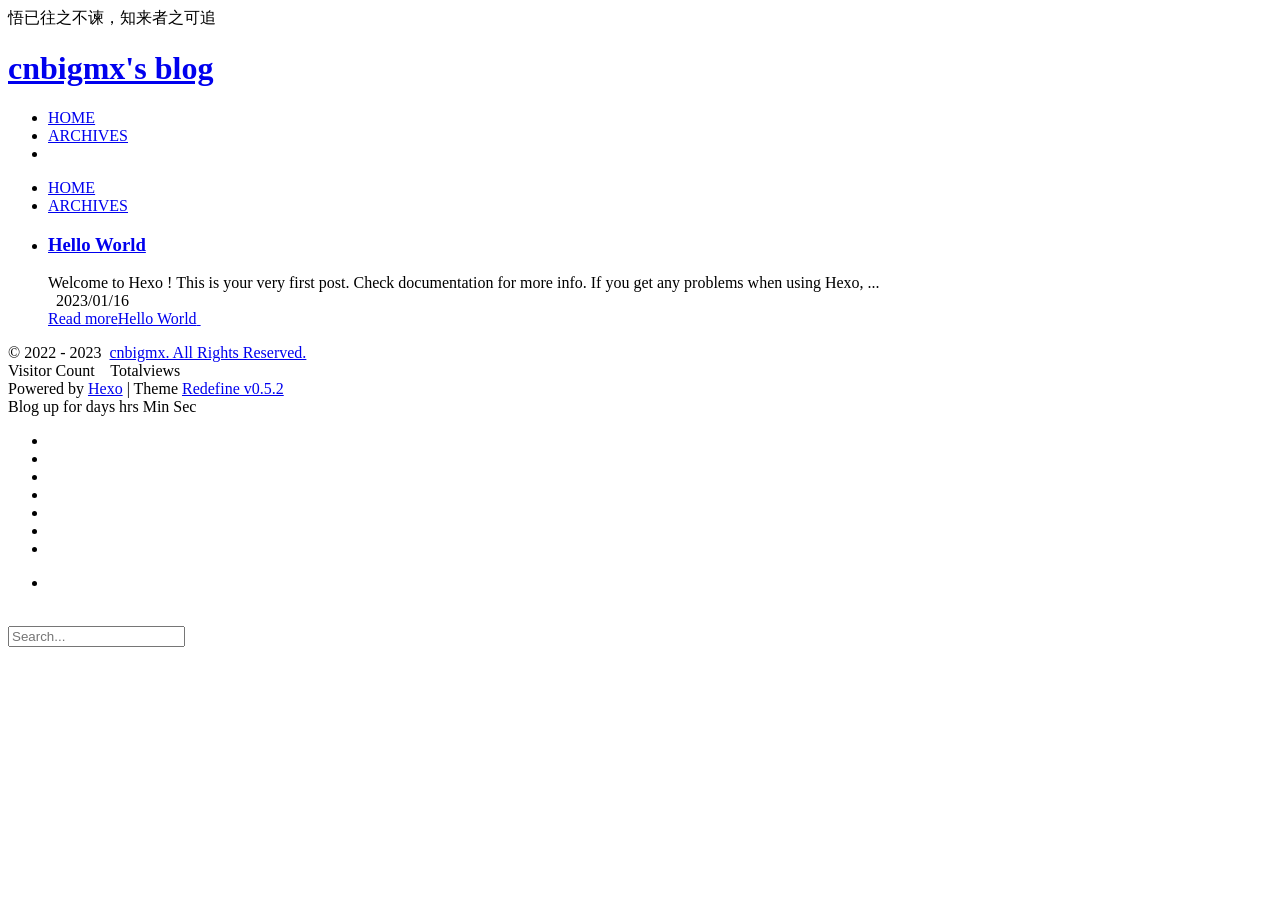
==== index.html @ 18e7dc2b "Site updated: 2023-01-18 16:40:45" ====
<!DOCTYPE html>
<html lang="en">
<head>
    <meta charset="utf-8">
    <meta name="viewport" content="width=device-width, initial-scale=1">
    <meta name="keywords" content="Hexo Theme Redefine">
    <meta name="description" content="Hexo Theme Redefine">
    <meta name="author" content="cnbigmx">
    <link rel="canonical" href="http://example.com" />
    <link rel="apple-touch-icon" sizes="180x180" href="/images/apple-touch-icon-redefine.png">
    <link rel="icon" type="image/png" href="/images/icon.jpg" sizes="192x192">
    <link rel="apple-touch-icon" sizes="180x180" href="/images/icon.jpg">
    <link rel="shortcut icon" href="/images/icon.jpg">
    
    <title>
        
        cnbigmx&#39;s blog
    </title>
    
<link rel="stylesheet" href="/css/style.css">

    <link rel="stylesheet" href="//evan.beee.top/projects/hexo-theme-redefine/v0.5.2/source/css/fonts.css">
    
    <link rel="preconnect" href="https://evan.beee.top" crossorigin>
    <script id="hexo-configurations">
    let REDEFINE = window.REDEFINE || {};
    REDEFINE.hexo_config = {"hostname":"example.com","root":"/","language":"en","path":"search.json"};
    REDEFINE.theme_config = {"toc":{"enable":true,"number":false,"expand_all":true,"init_open":true},"style":{"primary_color":"#005080","avatar":"/images/profile.jpg","favicon":"/images/icon.jpg","article_img_align":"center","right_side_width":"210px","content_max_width":"1000px","nav_color":{"left":"#f78736","right":"#367df7","transparency":35},"hover":{"shadow":true,"scale":false},"first_screen":{"enable":true,"background_image":{"light":"/images/background.png","dark":"https://evan.beee.top/img/wallhaven-wqery6-dark.webp"},"title_color":{"light":"#fff","dark":"#d1d1b6"},"description":"悟已往之不谏，知来者之可追"},"scroll":{"progress_bar":{"enable":true},"percent":{"enable":false}}},"local_search":{"enable":true,"preload":true},"code_block":{"copy":true,"style":"mac"},"pjax":{"enable":true},"lazyload":{"enable":true},"version":"0.5.2","friend_links":{"columns":2}};
    REDEFINE.language_ago = {"second":"%s seconds ago","minute":"%s minutes ago","hour":"%s hours ago","day":"%s days ago","week":"%s weeks ago","month":"%s months ago","year":"%s years ago"};
  </script>
    
    <link rel="stylesheet" href="//evan.beee.top/projects/hexo-theme-redefine/v0.5.2/source/css/fontawesome.min.css">
    <link rel="stylesheet" href="//evan.beee.top/projects/hexo-theme-redefine/v0.5.2/source/css/brands.min.css">
    <link rel="stylesheet" href="//evan.beee.top/projects/hexo-theme-redefine/v0.5.2/source/css/solid.min.css">
    <link rel="stylesheet" href="//evan.beee.top/projects/hexo-theme-redefine/v0.5.2/source/css/regular.min.css">
    
    
    
<meta name="generator" content="Hexo 6.3.0"><link rel="alternate" href="/atom.xml" title="Hexo" type="application/atom+xml">
</head>


<body>
<div class="progress-bar-container">
    
        <span class="scroll-progress-bar"></span>
    

    
        <span class="pjax-progress-bar"></span>
        <span class="pjax-progress-icon">
            <i class="fa-solid fa-circle-notch fa-spin"></i>
        </span>
    
</div>


<main class="page-container">

    
        <div class="first-screen-container flex-center">
    <div class="content flex-center">
        <div class="description fade-in-down-animation">
          悟已往之不谏，知来者之可追
        </div>
        
            <div class="s-icon-list fade-in-down-animation">
                
                    
                
                    
                
                    
                
                    
                
                    
                
            </div>
        
    </div>
</div>

    

    <div class="page-main-content">

        <div class="page-main-content-top">
            <header class="header-wrapper">
    
    <div class="header-content has-first-screen">
        <div class="left">
            
            <a class="logo-title" href="/">
                <h1>
                cnbigmx&#39;s blog
                </h1>
            </a>
        </div>

        <div class="right">
            <!-- PC -->
            <div class="pc">
                <ul class="menu-list">
                    
                        
                            <li class="menu-item">
                                <!-- Menu -->
                                <a class="active" 
                                    href="/"  >
                                    
                                        
                                            <i class="fa-regular fa-house"></i>
                                        
                                        HOME
                                    
                                </a>
                                <!-- Submenu -->
                                
                            </li>
                    
                        
                            <li class="menu-item">
                                <!-- Menu -->
                                <a class="" 
                                    href="/archives"  >
                                    
                                        
                                            <i class="fa-regular fa-archive"></i>
                                        
                                        ARCHIVES
                                    
                                </a>
                                <!-- Submenu -->
                                
                            </li>
                    
                    
                        <li class="menu-item search search-popup-trigger">
                            <i class="fa-solid fa-magnifying-glass"></i>
                        </li>
                    
                </ul>
            </div>
            <!-- Mobile -->
            <div class="mobile">
                
                    <div class="icon-item search search-popup-trigger"><i class="fa-solid fa-magnifying-glass"></i></div>
                
                <div class="icon-item menu-bar">
                    <div class="menu-bar-middle"></div>
                </div>
            </div>
        </div>
    </div>

    <!-- Mobile drawer -->
    <div class="header-drawer">
        <ul class="drawer-menu-list">
            
                
                    <li class="drawer-menu-item flex-center">
                        <a class="active" 
                        href="/"  >
                             
                                
                                    <i class="fa-regular fa-house"></i>
                                
                                HOME
                            
                        </a>
                    </li>
                    <!-- Submenu -->
                    
            
                
                    <li class="drawer-menu-item flex-center">
                        <a class="" 
                        href="/archives"  >
                             
                                
                                    <i class="fa-regular fa-archive"></i>
                                
                                ARCHIVES
                            
                        </a>
                    </li>
                    <!-- Submenu -->
                    
            

        </ul>
    </div>

    <div class="window-mask"></div>

</header>


        </div>

        <div class="page-main-content-middle">

            <div class="main-content">

                
                    <div class="home-content-container fade-in-down-animation">
    <ul class="home-article-list">
        
            <li class="home-article-item">

                

                

                <h3 class="home-article-title">
                    <a href="/2023/01/16/hello-world/">
                        Hello World
                    </a>
                </h3>

                <div class="home-article-content markdown-body">
                    
                        Welcome to Hexo ! This is your very first post. Check documentation  for more info. If you get any problems when using Hexo, ...
                    
                </div>

                <div class="home-article-meta-info-container">
    <div class="home-article-meta-info">
        <span><i class="fa-solid fa-calendars"></i>&nbsp;
            <span class="home-article-date" data-date="Mon Jan 16 2023 21:28:30 GMT+0800">
                
                    2023/01/16
                
            </span>
        </span>
        
        
    </div>

    <a href="/2023/01/16/hello-world/">Read more<span class="seo-reader-text">Hello World</span>&nbsp;<i class="fa-solid fa-angle-right"></i></a>
</div>

            </li>
        
    </ul>

    <div class="home-paginator">
        <div class="paginator">
    

    
</div>

    </div>
</div>


                

            </div>



        </div>

        <div class="page-main-content-bottom">
            <footer class="footer">
    <div class="info-container">
        <div class="copyright-info info-item">
            &copy;
            
              <span>2022</span>
              -
            
            2023&nbsp;<i class="fa-solid fa-heart icon-animate"></i>&nbsp;<a href="/">cnbigmx. All Rights Reserved.</a>
        </div>
        
            <script async data-pjax src="//busuanzi.ibruce.info/busuanzi/2.3/busuanzi.pure.mini.js"></script>
            <div class="website-count info-item">
                
                    <span id="busuanzi_container_site_uv">
                        Visitor Count&nbsp;<span id="busuanzi_value_site_uv"></span>&ensp;
                    </span>
                
                
                    <span id="busuanzi_container_site_pv">
                        Totalviews&nbsp;<span id="busuanzi_value_site_pv"></span>
                    </span>
                
            </div>
        
        <div class="theme-info info-item">
            Powered by <a target="_blank" href="https://hexo.io">Hexo</a>&nbsp;|&nbsp;Theme&nbsp;<a class="theme-version" target="_blank" href="https://github.com/EvanNotFound/hexo-theme-redefine">Redefine v0.5.2</a>
        </div>
        
        
        <script async data-pjax defer>
            function odometer_init(){
                    let el = document.getElementsByClassName('odometer');
                    for (i = 0; i < el.length; i++) {
                        od = new Odometer({
                            el: el[i],
                            format: '( ddd).dd',
                            duration: 200
                        });
                    }
            }
            odometer_init();
        </script>
        <div id="start_time_div" style="display:none">
            2022/8/17 11:45:14
        </div>
        
            <div>
                Blog up for <span class="odometer" id="runtime_days" ></span> days <span class="odometer" id="runtime_hours"></span> hrs <span class="odometer" id="runtime_minutes"></span> Min <span class="odometer" id="runtime_seconds"></span> Sec
            </div>
        
        

        
        
    </div>  
</footer>
        </div>
    </div>

    

    <div class="right-bottom-side-tools">
        <div class="side-tools-container">
    <ul class="side-tools-list">
        <li class="tools-item tool-font-adjust-plus flex-center">
            <i class="fa-solid fa-magnifying-glass-plus"></i>
        </li>

        <li class="tools-item tool-font-adjust-minus flex-center">
            <i class="fa-solid fa-magnifying-glass-minus"></i>
        </li>

        <li class="tools-item tool-expand-width flex-center">
            <i class="fa-solid fa-left-right"></i>
        </li>

        <li class="tools-item tool-dark-light-toggle flex-center">
            <i class="fa-solid fa-moon"></i>
        </li>

        <!-- rss -->
        
            <li class="tools-item rss flex-center">
                <a class="flex-center"
                   href="/atom.xml"
                   target="_blank"
                >
                <i class="fa-solid fa-rss"></i>
                </a>
            </li>
        

        
            <li class="tools-item tool-scroll-to-top flex-center">
                <i class="fa-solid fa-arrow-up"></i>
            </li>
        

        <li class="tools-item tool-scroll-to-bottom flex-center">
            <i class="fa-solid fa-arrow-down"></i>
        </li>
    </ul>

    <ul class="exposed-tools-list">
        <li class="tools-item tool-toggle-show flex-center">
            <i class="fa-solid fa-cog fa-spin"></i>
        </li>
        
    </ul>
</div>

    </div>

    <div class="image-viewer-container">
    <img src="">
</div>


    
        <div class="search-pop-overlay">
    <div class="popup search-popup">
        <div class="search-header">
          <span class="search-input-field-pre">
            <i class="fa-solid fa-keyboard"></i>
          </span>
            <div class="search-input-container">
                <input autocomplete="off"
                       autocorrect="off"
                       autocapitalize="off"
                       placeholder="Search..."
                       spellcheck="false"
                       type="search"
                       class="search-input"
                >
            </div>
            <span class="popup-btn-close">
                <i class="fa-solid fa-times"></i>
            </span>
        </div>
        <div id="search-result">
            <div id="no-result">
                <i class="fa-solid fa-spinner fa-spin-pulse fa-5x fa-fw"></i>
            </div>
        </div>
    </div>
</div>

    

</main>




<script src="//evan.beee.top/projects/hexo-theme-redefine/v0.5.2/source/js/utils.js"></script><script src="//evan.beee.top/projects/hexo-theme-redefine/v0.5.2/source/js/main.js"></script><script src="//evan.beee.top/projects/hexo-theme-redefine/v0.5.2/source/js/header-shrink.js"></script><script src="//evan.beee.top/projects/hexo-theme-redefine/v0.5.2/source/js/back2top.js"></script><script src="//evan.beee.top/projects/hexo-theme-redefine/v0.5.2/source/js/dark-light-toggle.js"></script>


    <script src="//evan.beee.top/projects/hexo-theme-redefine/v0.5.2/source/js/local-search.js"></script>



    <script src="//evan.beee.top/projects/hexo-theme-redefine/v0.5.2/source/js/code-copy.js"></script>



    <script src="//evan.beee.top/projects/hexo-theme-redefine/v0.5.2/source/js/lazyload.js"></script>



    <script src="//evan.beee.top/projects/hexo-theme-redefine/v0.5.2/source/js/runtime.js"></script>
    <script src="//evan.beee.top/projects/hexo-theme-redefine/v0.5.2/source/js/odometer.min.js"></script>
    <link rel="stylesheet" href="//evan.beee.top/projects/hexo-theme-redefine/v0.5.2/source/css/odometer-theme-minimal.css">


<div class="post-scripts pjax">
    
</div>


    <script src="//evan.beee.top/projects/hexo-theme-redefine/v0.5.2/source/js/libs/pjax.min.js"></script>
<script>
    window.addEventListener('DOMContentLoaded', () => {
        window.pjax = new Pjax({
            selectors: [
                'head title',
                '.page-container',
                '.pjax'
            ],
            history: true,
            debug: false,
            cacheBust: false,
            timeout: 0,
            analytics: false,
            currentUrlFullReload: false,
            scrollRestoration: false,
            // scrollTo: true,
        });

        document.addEventListener('pjax:send', () => {
            REDEFINE.utils.pjaxProgressBarStart();
        });

        document.addEventListener('pjax:complete', () => {
            REDEFINE.utils.pjaxProgressBarEnd();
            window.pjax.executeScripts(document.querySelectorAll('script[data-pjax], .pjax script'));
            REDEFINE.refresh();
        });
    });
</script>



</body>
</html>
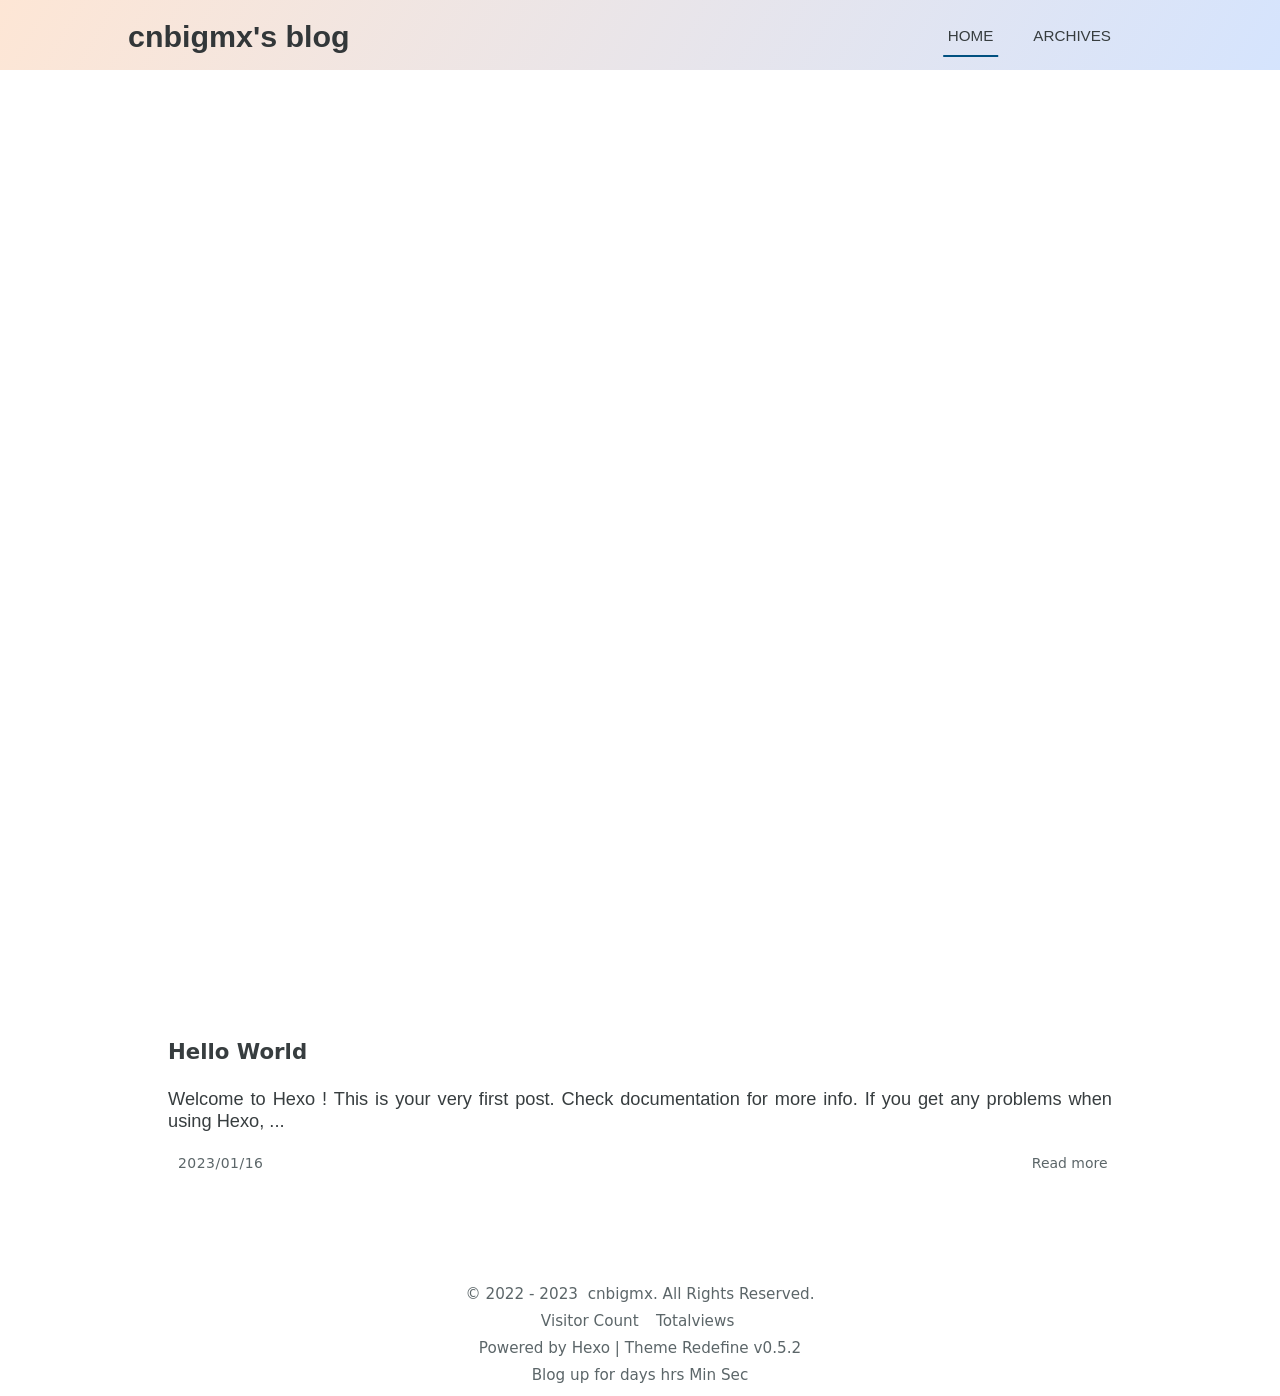
==== commit ddfe09ba: "Site updated: 2023-01-18 16:57:52" ====
--- a/index.html
+++ b/index.html
@@ -25,7 +25,7 @@
     <script id="hexo-configurations">
     let REDEFINE = window.REDEFINE || {};
     REDEFINE.hexo_config = {"hostname":"example.com","root":"/","language":"en","path":"search.json"};
-    REDEFINE.theme_config = {"toc":{"enable":true,"number":false,"expand_all":true,"init_open":true},"style":{"primary_color":"#005080","avatar":"/images/profile.jpg","favicon":"/images/icon.jpg","article_img_align":"center","right_side_width":"210px","content_max_width":"1000px","nav_color":{"left":"#f78736","right":"#367df7","transparency":35},"hover":{"shadow":true,"scale":false},"first_screen":{"enable":true,"background_image":{"light":"/images/background.png","dark":"https://evan.beee.top/img/wallhaven-wqery6-dark.webp"},"title_color":{"light":"#fff","dark":"#d1d1b6"},"description":"悟已往之不谏，知来者之可追"},"scroll":{"progress_bar":{"enable":true},"percent":{"enable":false}}},"local_search":{"enable":true,"preload":true},"code_block":{"copy":true,"style":"mac"},"pjax":{"enable":true},"lazyload":{"enable":true},"version":"0.5.2","friend_links":{"columns":2}};
+    REDEFINE.theme_config = {"toc":{"enable":true,"number":false,"expand_all":true,"init_open":true},"style":{"primary_color":"#005080","avatar":"/images/profile.jpg","favicon":"/images/icon.jpg","article_img_align":"center","right_side_width":"210px","content_max_width":"1000px","nav_color":{"left":"#f78736","right":"#367df7","transparency":35},"hover":{"shadow":true,"scale":false},"first_screen":{"enable":true,"background_image":{"light":"http://n0i.cn/2GQpCx","dark":"https://evan.beee.top/img/wallhaven-wqery6-dark.webp"},"title_color":{"light":"#fff","dark":"#d1d1b6"},"description":"悟已往之不谏，知来者之可追"},"scroll":{"progress_bar":{"enable":true},"percent":{"enable":false}}},"local_search":{"enable":true,"preload":true},"code_block":{"copy":true,"style":"mac"},"pjax":{"enable":true},"lazyload":{"enable":true},"version":"0.5.2","friend_links":{"columns":2}};
     REDEFINE.language_ago = {"second":"%s seconds ago","minute":"%s minutes ago","hour":"%s hours ago","day":"%s days ago","week":"%s weeks ago","month":"%s months ago","year":"%s years ago"};
   </script>
     
--- a/css/style.css
+++ b/css/style.css
@@ -0,0 +1,4792 @@
+:root {
+  --background-color: #fff;
+  --second-background-color: #f2f2f2;
+  --primary-color: #005080;
+  --first-text-color: #323739;
+  --second-text-color: #343a3c;
+  --third-text-color: #5c6669;
+  --fourth-text-color: #eaeced;
+  --default-text-color: #373d3f;
+  --border-color: #b3b3b3;
+  --selection-color: #0068a6;
+  --shadow-color-1: rgba(0,0,0,0.08);
+  --shadow-color-2: rgba(0,0,0,0.05);
+  --shadow-hover-color: rgba(0,0,0,0.28);
+  --scrollbar-color: #c1c1c1;
+  --scrollbar-color-hover: #a1a1a1;
+  --scroll-bar-bg-color: #fafafa;
+  --link-color: #323739;
+  --copyright-info-color: #c03;
+  --avatar-background-color: #06c;
+  --pjax-progress-bar-color: linear-gradient(45deg, #f10006, #ef5b00, #e59c01, #19ca05, #00cab5, #0264c8, #c303c3);
+  --note-blue-title-bg: #d6f7fb;
+  --note-red-title-bg: #fde9e9;
+  --note-cyan-title-bg: #e9fdf9;
+  --note-green-title-bg: #e9fde9;
+  --note-yellow-title-bg: #fdf9e9;
+  --note-gray-title-bg: #f9f9f9;
+  --note-type-title-bg: #fdf3e9;
+  --note-black-title-bg: #e9e9e9;
+  --note-purple-title-bg: #f9e9fd;
+  --first-screen-text-color: #fff;
+  --redefine-box-shadow: var(--shadow-color-2) 0px 6px 24px 0px, var(--shadow-color-1) 0px 0px 0px 1px;
+  --redefine-box-shadow-hover: var(--shadow-color-2) 0px 6px 24px 0px, var(--shadow-color-1) 0px 0px 0px 1px, var(--shadow-color-1) 0px 0px 0px 1px inset;
+}
+@media (prefers-color-scheme: light) {
+  :root {
+    --background-color: #fff;
+    --second-background-color: #f2f2f2;
+    --primary-color: #005080;
+    --first-text-color: #323739;
+    --second-text-color: #343a3c;
+    --third-text-color: #5c6669;
+    --fourth-text-color: #eaeced;
+    --default-text-color: #373d3f;
+    --border-color: #b3b3b3;
+    --selection-color: #0068a6;
+    --shadow-color-1: rgba(0,0,0,0.08);
+    --shadow-color-2: rgba(0,0,0,0.05);
+    --shadow-hover-color: rgba(0,0,0,0.28);
+    --scrollbar-color: #c1c1c1;
+    --scrollbar-color-hover: #a1a1a1;
+    --scroll-bar-bg-color: #fafafa;
+    --link-color: #323739;
+    --copyright-info-color: #c03;
+    --avatar-background-color: #06c;
+    --pjax-progress-bar-color: linear-gradient(45deg, #f10006, #ef5b00, #e59c01, #19ca05, #00cab5, #0264c8, #c303c3);
+    --note-blue-title-bg: #d6f7fb;
+    --note-red-title-bg: #fde9e9;
+    --note-cyan-title-bg: #e9fdf9;
+    --note-green-title-bg: #e9fde9;
+    --note-yellow-title-bg: #fdf9e9;
+    --note-gray-title-bg: #f9f9f9;
+    --note-type-title-bg: #fdf3e9;
+    --note-black-title-bg: #e9e9e9;
+    --note-purple-title-bg: #f9e9fd;
+    --first-screen-text-color: #fff;
+    --redefine-box-shadow: var(--shadow-color-2) 0px 6px 24px 0px, var(--shadow-color-1) 0px 0px 0px 1px;
+    --redefine-box-shadow-hover: var(--shadow-color-2) 0px 6px 24px 0px, var(--shadow-color-1) 0px 0px 0px 1px, var(--shadow-color-1) 0px 0px 0px 1px inset;
+  }
+}
+@media (prefers-color-scheme: dark) {
+  :root {
+    --background-color: #202124;
+    --second-background-color: #2a2c30;
+    --primary-color: #005080;
+    --first-text-color: #d2d2d7;
+    --second-text-color: #cbcbd1;
+    --third-text-color: #9595a2;
+    --fourth-text-color: #242429;
+    --default-text-color: #bebec6;
+    --border-color: #4a4c53;
+    --selection-color: #0068a6;
+    --shadow-color-1: rgba(255,255,255,0.08);
+    --shadow-color-2: rgba(255,255,255,0.05);
+    --shadow-hover-color: rgba(69,69,69,0.28);
+    --scrollbar-color: #898989;
+    --scrollbar-color-hover: #a1a1a1;
+    --scroll-bar-bg-color: #2a2c30;
+    --link-color: #c5c5cc;
+    --copyright-info-color: #a30029;
+    --avatar-background-color: #005cb8;
+    --pjax-progress-bar-color: linear-gradient(45deg, #ea404a, #ea722f, #e9a71f, #67e559, #18ecec, #1b85f1, #ee1dee);
+    --note-blue-title-bg: #1e3e46;
+    --note-red-title-bg: #4e1e1e;
+    --note-cyan-title-bg: #1e4e4e;
+    --note-green-title-bg: #1e4e1e;
+    --note-yellow-title-bg: #4e4e1e;
+    --note-gray-title-bg: #4e4e4e;
+    --note-type-title-bg: #4e3a1e;
+    --note-black-title-bg: #1e1e1e;
+    --note-purple-title-bg: #4e1e4e;
+    --first-screen-text-color: #d1d1b6;
+    --redefine-box-shadow: var(--shadow-color-2) 0px 6px 24px 0px, var(--shadow-color-1) 0px 0px 0px 1px;
+    --redefine-box-shadow-hover: var(--shadow-color-2) 0px 6px 24px 0px, var(--shadow-color-1) 0px 0px 0px 1px, var(--shadow-color-1) 0px 0px 0px 1px inset;
+  }
+}
+.light-mode {
+  --background-color: #fff;
+  --second-background-color: #f2f2f2;
+  --primary-color: #005080;
+  --first-text-color: #323739;
+  --second-text-color: #343a3c;
+  --third-text-color: #5c6669;
+  --fourth-text-color: #eaeced;
+  --default-text-color: #373d3f;
+  --border-color: #b3b3b3;
+  --selection-color: #0068a6;
+  --shadow-color-1: rgba(0,0,0,0.08);
+  --shadow-color-2: rgba(0,0,0,0.05);
+  --shadow-hover-color: rgba(0,0,0,0.28);
+  --scrollbar-color: #c1c1c1;
+  --scrollbar-color-hover: #a1a1a1;
+  --scroll-bar-bg-color: #fafafa;
+  --link-color: #323739;
+  --copyright-info-color: #c03;
+  --avatar-background-color: #06c;
+  --pjax-progress-bar-color: linear-gradient(45deg, #f10006, #ef5b00, #e59c01, #19ca05, #00cab5, #0264c8, #c303c3);
+  --note-blue-title-bg: #d6f7fb;
+  --note-red-title-bg: #fde9e9;
+  --note-cyan-title-bg: #e9fdf9;
+  --note-green-title-bg: #e9fde9;
+  --note-yellow-title-bg: #fdf9e9;
+  --note-gray-title-bg: #f9f9f9;
+  --note-type-title-bg: #fdf3e9;
+  --note-black-title-bg: #e9e9e9;
+  --note-purple-title-bg: #f9e9fd;
+  --first-screen-text-color: #fff;
+  --redefine-box-shadow: var(--shadow-color-2) 0px 6px 24px 0px, var(--shadow-color-1) 0px 0px 0px 1px;
+  --redefine-box-shadow-hover: var(--shadow-color-2) 0px 6px 24px 0px, var(--shadow-color-1) 0px 0px 0px 1px, var(--shadow-color-1) 0px 0px 0px 1px inset;
+}
+.dark-mode {
+  --background-color: #202124;
+  --second-background-color: #2a2c30;
+  --primary-color: #005080;
+  --first-text-color: #d2d2d7;
+  --second-text-color: #cbcbd1;
+  --third-text-color: #9595a2;
+  --fourth-text-color: #242429;
+  --default-text-color: #bebec6;
+  --border-color: #4a4c53;
+  --selection-color: #0068a6;
+  --shadow-color-1: rgba(255,255,255,0.08);
+  --shadow-color-2: rgba(255,255,255,0.05);
+  --shadow-hover-color: rgba(69,69,69,0.28);
+  --scrollbar-color: #898989;
+  --scrollbar-color-hover: #a1a1a1;
+  --scroll-bar-bg-color: #2a2c30;
+  --link-color: #c5c5cc;
+  --copyright-info-color: #a30029;
+  --avatar-background-color: #005cb8;
+  --pjax-progress-bar-color: linear-gradient(45deg, #ea404a, #ea722f, #e9a71f, #67e559, #18ecec, #1b85f1, #ee1dee);
+  --note-blue-title-bg: #1e3e46;
+  --note-red-title-bg: #4e1e1e;
+  --note-cyan-title-bg: #1e4e4e;
+  --note-green-title-bg: #1e4e1e;
+  --note-yellow-title-bg: #4e4e1e;
+  --note-gray-title-bg: #4e4e4e;
+  --note-type-title-bg: #4e3a1e;
+  --note-black-title-bg: #1e1e1e;
+  --note-purple-title-bg: #4e1e4e;
+  --first-screen-text-color: #d1d1b6;
+  --redefine-box-shadow: var(--shadow-color-2) 0px 6px 24px 0px, var(--shadow-color-1) 0px 0px 0px 1px;
+  --redefine-box-shadow-hover: var(--shadow-color-2) 0px 6px 24px 0px, var(--shadow-color-1) 0px 0px 0px 1px, var(--shadow-color-1) 0px 0px 0px 1px inset;
+}
+.fade-in-down-animation {
+  animation-fill-mode: both;
+  animation-duration: 1s;
+  animation-name: fade-in-down;
+  will-change: transform;
+}
+.title-hover-animation {
+  display: inline-block;
+  position: relative;
+  border-bottom: none;
+  line-height: 1.3;
+  vertical-align: top;
+  color: var(--second-text-color);
+}
+.title-hover-animation::before {
+  content: "";
+  position: absolute;
+  width: 100%;
+  height: 2px;
+  bottom: -4px;
+  left: 0;
+  background-color: var(--second-text-color);
+  visibility: hidden;
+  transform: scaleX(0);
+  transition-property: color, background, box-shadow, border-color, visibility, transform;
+  transition-delay: 0s, 0s, 0s, 0s, 0s, 0s;
+  transition-duration: 0.2s, 0.2s, 0.2s, 0.2s, 0.2s, 0.2s;
+  transition-timing-function: ease, ease, ease, ease, ease-in-out, ease-in-out;
+}
+.title-hover-animation:hover::before {
+  visibility: visible;
+  transform: scaleX(1);
+}
+@-moz-keyframes fade-in-down {
+  0% {
+    opacity: 0;
+    transform: translateY(-50px);
+  }
+  100% {
+    opacity: 1;
+    transform: translateY(0);
+  }
+}
+@-webkit-keyframes fade-in-down {
+  0% {
+    opacity: 0;
+    transform: translateY(-50px);
+  }
+  100% {
+    opacity: 1;
+    transform: translateY(0);
+  }
+}
+@-o-keyframes fade-in-down {
+  0% {
+    opacity: 0;
+    transform: translateY(-50px);
+  }
+  100% {
+    opacity: 1;
+    transform: translateY(0);
+  }
+}
+@keyframes fade-in-down {
+  0% {
+    opacity: 0;
+    transform: translateY(-50px);
+  }
+  100% {
+    opacity: 1;
+    transform: translateY(0);
+  }
+}
+@-moz-keyframes icon-animate {
+  0%, 100% {
+    transform: scale(1);
+  }
+  10%, 30% {
+    transform: scale(0.88);
+  }
+  20%, 40%, 60%, 80% {
+    transform: scale(1.08);
+  }
+  50%, 70% {
+    transform: scale(1.08);
+  }
+}
+@-webkit-keyframes icon-animate {
+  0%, 100% {
+    transform: scale(1);
+  }
+  10%, 30% {
+    transform: scale(0.88);
+  }
+  20%, 40%, 60%, 80% {
+    transform: scale(1.08);
+  }
+  50%, 70% {
+    transform: scale(1.08);
+  }
+}
+@-o-keyframes icon-animate {
+  0%, 100% {
+    transform: scale(1);
+  }
+  10%, 30% {
+    transform: scale(0.88);
+  }
+  20%, 40%, 60%, 80% {
+    transform: scale(1.08);
+  }
+  50%, 70% {
+    transform: scale(1.08);
+  }
+}
+@keyframes icon-animate {
+  0%, 100% {
+    transform: scale(1);
+  }
+  10%, 30% {
+    transform: scale(0.88);
+  }
+  20%, 40%, 60%, 80% {
+    transform: scale(1.08);
+  }
+  50%, 70% {
+    transform: scale(1.08);
+  }
+}
+* {
+  transition-property: color, background, box-shadow, border-color;
+  transition-delay: 0s, 0s, 0s, 0s;
+  transition-duration: 0.2s, 0.2s, 0.2s, 0.2s;
+  transition-timing-function: ease, ease, ease, ease;
+}
+*::-webkit-scrollbar {
+  width: 6px;
+  height: 6px;
+  transition: all 0.2s ease;
+  display: block;
+}
+*::-webkit-scrollbar-thumb {
+  background: var(--scrollbar-color);
+  border-radius: 18px;
+  background-clip: content-box;
+  border: 3px solid transparent;
+}
+*::-webkit-scrollbar-track {
+  background-color: var(--scroll-bar-bg-color);
+  border: 1px solid var(--shadow-color-1);
+}
+*::-webkit-scrollbar-thumb:hover {
+  background: var(--scrollbar-color-hover);
+  border-radius: 18px;
+  background-clip: content-box;
+  border: 3px solid transparent;
+}
+html,
+body {
+  position: relative;
+  width: 100%;
+  height: 100%;
+  margin: 0;
+  padding: 0;
+  color: var(--default-text-color);
+  background: var(--background-color);
+  font-family: Noto Sans, Noto Sans SC, Open Sans, -apple-system, system-ui, Segoe UI, Roboto, Ubuntu, Cantarell, Noto Sans, sans-serif, BlinkMacSystemFont, Helvetica Neue, PingFang SC, Hiragino Sans GB, Microsoft YaHei, Arial;
+  font-weight: 400;
+  font-size: 15.2px;
+  line-height: 22px;
+}
+html::-webkit-scrollbar,
+body::-webkit-scrollbar {
+  width: 14px;
+  height: 8px;
+}
+@media (max-width: 780px) {
+  html,
+  body {
+    font-size: 14.591999999999999px;
+    line-height: 21.119999999999997px;
+  }
+}
+@media (max-width: 500px) {
+  html,
+  body {
+    font-size: 13.68px;
+    line-height: 19.8px;
+  }
+}
+::selection {
+  background: var(--selection-color);
+  color: #fff;
+}
+ul,
+ol,
+li {
+  padding: 0;
+  margin: 0;
+  list-style: none;
+}
+a {
+  text-decoration: none;
+  color: var(--default-text-color);
+}
+a i,
+a span {
+  color: var(--default-text-color);
+}
+a:hover,
+a:active {
+  text-decoration: none !important;
+  color: var(--primary-color);
+}
+a:hover i,
+a:active i,
+a:hover span,
+a:active span {
+  color: var(--primary-color);
+}
+img[lazyload] {
+  padding: 10px;
+  margin: 20px auto !important;
+  cursor: not-allowed;
+  pointer-events: none;
+}
+button {
+  padding: 0;
+  margin: 0;
+  border: 0;
+  outline: none;
+  cursor: pointer;
+  background: transparent;
+}
+.btn {
+  display: inline-block;
+  position: relative;
+  text-align: center;
+  cursor: pointer;
+  white-space: nowrap;
+  border-radius: 5px;
+  padding: 8px 16px;
+  background: var(--background-color);
+  box-shadow: var(--redefine-box-shadow);
+  transition-property: color, background, box-shadow, border-color, transform;
+  transition-delay: 0s, 0s, 0s, 0s, 0s;
+  transition-duration: 0.2s, 0.2s, 0.2s, 0.2s, 0.2s;
+  transition-timing-function: ease, ease, ease, ease, linear;
+}
+.btn:hover {
+  box-shadow: var(--redefine-box-shadow-hover);
+}
+.btn:hover {
+  color: var(--background-color);
+  background: var(--primary-color);
+}
+.flex-center {
+  display: flex;
+  justify-content: center;
+  align-items: center;
+}
+.clear {
+  clear: both;
+}
+.markdown-body {
+  font-family: "Open Sans", "Noto Sans SC", sans-serif;
+  font-size: 1.2rem;
+}
+.markdown-body blockquote {
+  box-sizing: border-box;
+  border-left: 5px solid var(--default-text-color);
+  margin: 20px 0;
+  color: var(--default-text-color);
+  background: var(--second-background-color);
+}
+.markdown-body blockquote p,
+.markdown-body blockquote ul,
+.markdown-body blockquote ol {
+  padding: 5px 5px 5px 10px;
+}
+.markdown-body p {
+  line-height: 2;
+  color: var(--default-text-color);
+}
+.markdown-body a {
+  position: relative;
+  outline: 0;
+  text-decoration: underline;
+  overflow-wrap: break-word;
+  cursor: pointer;
+  box-sizing: border-box;
+  padding-bottom: 2px;
+}
+.markdown-body a .fas,
+.markdown-body a .far,
+.markdown-body a fab {
+  margin: 0 2px 0 6px;
+  position: relative;
+  color: var(--third-text-color);
+  font-size: 0.88rem;
+}
+.markdown-body a:hover {
+  text-decoration: underline;
+}
+.markdown-body a:hover::after {
+  background: var(--primary-color);
+  text-decoration: underline;
+}
+.markdown-body strong {
+  color: var(--default-text-color);
+}
+.markdown-body em {
+  color: var(--default-text-color);
+}
+.markdown-body ul > li,
+.markdown-body ol > li {
+  margin-left: 16px;
+  line-height: 2rem;
+}
+.markdown-body ul li {
+  list-style: disc;
+}
+.markdown-body ul li ul li {
+  list-style: circle;
+}
+.markdown-body ul li ul li ul li {
+  list-style: square;
+}
+.markdown-body ol li {
+  list-style: decimal;
+}
+.markdown-body ol li ol li {
+  list-style: upper-alpha;
+}
+.markdown-body ol li ol li ol li {
+  list-style: upper-roman;
+}
+.markdown-body li {
+  color: var(--default-text-color);
+}
+.markdown-body h1,
+.markdown-body h2,
+.markdown-body h3,
+.markdown-body h4,
+.markdown-body h5,
+.markdown-body h6 {
+  font-family: "Noto Sans", "Noto Sans SC", sans-serif;
+  color: var(--second-text-color);
+  line-height: 1.5;
+}
+@media (max-width: 780px) {
+  .markdown-body h1,
+  .markdown-body h2,
+  .markdown-body h3,
+  .markdown-body h4,
+  .markdown-body h5,
+  .markdown-body h6 {
+    line-height: 1.25;
+  }
+}
+.markdown-body h1 {
+  font-size: 1.8rem;
+  font-weight: 600;
+  border-bottom: solid 2px var(--fourth-text-color);
+}
+@media (max-width: 780px) {
+  .markdown-body h1 {
+    font-size: 1.7rem;
+  }
+}
+.markdown-body h2 {
+  font-size: 1.7rem;
+  font-weight: 600;
+  padding: 3px 0;
+  border-bottom: solid 2px var(--fourth-text-color);
+}
+@media (max-width: 780px) {
+  .markdown-body h2 {
+    font-size: 1.6rem;
+  }
+}
+.markdown-body h3 {
+  font-size: 1.6rem;
+  font-weight: 550;
+}
+@media (max-width: 780px) {
+  .markdown-body h3 {
+    font-size: 1.5rem;
+  }
+}
+.markdown-body h4 {
+  font-size: 1.5rem;
+  font-weight: 550;
+}
+@media (max-width: 780px) {
+  .markdown-body h4 {
+    font-size: 1.4rem;
+  }
+}
+.markdown-body h5 {
+  font-size: 1.28rem;
+  font-weight: 500;
+}
+@media (max-width: 780px) {
+  .markdown-body h5 {
+    font-size: 1.18rem;
+  }
+}
+.markdown-body h6 {
+  font-size: 1.2rem;
+  font-weight: 500;
+  line-height: 1.2;
+}
+@media (max-width: 780px) {
+  .markdown-body h6 {
+    font-size: 1.1rem;
+    line-height: 1.1;
+  }
+}
+.markdown-body img {
+  box-sizing: border-box;
+  border-radius: 12px;
+  max-width: 100%;
+  cursor: zoom-in;
+  display: block;
+  box-shadow: 0 0 2px var(--shadow-color);
+  transition-property: color, background, box-shadow, border-color, padding, margin;
+  transition-delay: 0s, 0s, 0s, 0s, 0s, 0s;
+  transition-duration: 0.2s, 0.2s, 0.2s, 0.2s, 0.2s, 0.2s;
+  transition-timing-function: ease, ease, ease, ease, linear, linear;
+  margin: 10px auto 2px;
+}
+.markdown-body > table {
+  border-spacing: 0;
+  border-collapse: collapse;
+  width: 100%;
+  overflow: auto;
+}
+.markdown-body > table td,
+.markdown-body > table th {
+  padding: 0;
+}
+.markdown-body > table th {
+  font-weight: 600;
+}
+.markdown-body > table td,
+.markdown-body > table th {
+  padding: 6px 13px;
+  border: 1px solid var(--border-color);
+}
+.markdown-body > table tr {
+  background-color: var(--background-color);
+  border: 1px solid var(--fourth-text-color);
+}
+.markdown-body > table tr:nth-child(2n) {
+  background-color: var(--second-background-color);
+}
+:root {
+  --background-color: #fff;
+  --second-background-color: #f2f2f2;
+  --primary-color: #005080;
+  --first-text-color: #323739;
+  --second-text-color: #343a3c;
+  --third-text-color: #5c6669;
+  --fourth-text-color: #eaeced;
+  --default-text-color: #373d3f;
+  --border-color: #b3b3b3;
+  --selection-color: #0068a6;
+  --shadow-color-1: rgba(0,0,0,0.08);
+  --shadow-color-2: rgba(0,0,0,0.05);
+  --shadow-hover-color: rgba(0,0,0,0.28);
+  --scrollbar-color: #c1c1c1;
+  --scrollbar-color-hover: #a1a1a1;
+  --scroll-bar-bg-color: #fafafa;
+  --link-color: #323739;
+  --copyright-info-color: #c03;
+  --avatar-background-color: #06c;
+  --pjax-progress-bar-color: linear-gradient(45deg, #f10006, #ef5b00, #e59c01, #19ca05, #00cab5, #0264c8, #c303c3);
+  --note-blue-title-bg: #d6f7fb;
+  --note-red-title-bg: #fde9e9;
+  --note-cyan-title-bg: #e9fdf9;
+  --note-green-title-bg: #e9fde9;
+  --note-yellow-title-bg: #fdf9e9;
+  --note-gray-title-bg: #f9f9f9;
+  --note-type-title-bg: #fdf3e9;
+  --note-black-title-bg: #e9e9e9;
+  --note-purple-title-bg: #f9e9fd;
+  --first-screen-text-color: #fff;
+  --redefine-box-shadow: var(--shadow-color-2) 0px 6px 24px 0px, var(--shadow-color-1) 0px 0px 0px 1px;
+  --redefine-box-shadow-hover: var(--shadow-color-2) 0px 6px 24px 0px, var(--shadow-color-1) 0px 0px 0px 1px, var(--shadow-color-1) 0px 0px 0px 1px inset;
+}
+@media (prefers-color-scheme: light) {
+  :root {
+    --background-color: #fff;
+    --second-background-color: #f2f2f2;
+    --primary-color: #005080;
+    --first-text-color: #323739;
+    --second-text-color: #343a3c;
+    --third-text-color: #5c6669;
+    --fourth-text-color: #eaeced;
+    --default-text-color: #373d3f;
+    --border-color: #b3b3b3;
+    --selection-color: #0068a6;
+    --shadow-color-1: rgba(0,0,0,0.08);
+    --shadow-color-2: rgba(0,0,0,0.05);
+    --shadow-hover-color: rgba(0,0,0,0.28);
+    --scrollbar-color: #c1c1c1;
+    --scrollbar-color-hover: #a1a1a1;
+    --scroll-bar-bg-color: #fafafa;
+    --link-color: #323739;
+    --copyright-info-color: #c03;
+    --avatar-background-color: #06c;
+    --pjax-progress-bar-color: linear-gradient(45deg, #f10006, #ef5b00, #e59c01, #19ca05, #00cab5, #0264c8, #c303c3);
+    --note-blue-title-bg: #d6f7fb;
+    --note-red-title-bg: #fde9e9;
+    --note-cyan-title-bg: #e9fdf9;
+    --note-green-title-bg: #e9fde9;
+    --note-yellow-title-bg: #fdf9e9;
+    --note-gray-title-bg: #f9f9f9;
+    --note-type-title-bg: #fdf3e9;
+    --note-black-title-bg: #e9e9e9;
+    --note-purple-title-bg: #f9e9fd;
+    --first-screen-text-color: #fff;
+    --redefine-box-shadow: var(--shadow-color-2) 0px 6px 24px 0px, var(--shadow-color-1) 0px 0px 0px 1px;
+    --redefine-box-shadow-hover: var(--shadow-color-2) 0px 6px 24px 0px, var(--shadow-color-1) 0px 0px 0px 1px, var(--shadow-color-1) 0px 0px 0px 1px inset;
+  }
+}
+@media (prefers-color-scheme: dark) {
+  :root {
+    --background-color: #202124;
+    --second-background-color: #2a2c30;
+    --primary-color: #005080;
+    --first-text-color: #d2d2d7;
+    --second-text-color: #cbcbd1;
+    --third-text-color: #9595a2;
+    --fourth-text-color: #242429;
+    --default-text-color: #bebec6;
+    --border-color: #4a4c53;
+    --selection-color: #0068a6;
+    --shadow-color-1: rgba(255,255,255,0.08);
+    --shadow-color-2: rgba(255,255,255,0.05);
+    --shadow-hover-color: rgba(69,69,69,0.28);
+    --scrollbar-color: #898989;
+    --scrollbar-color-hover: #a1a1a1;
+    --scroll-bar-bg-color: #2a2c30;
+    --link-color: #c5c5cc;
+    --copyright-info-color: #a30029;
+    --avatar-background-color: #005cb8;
+    --pjax-progress-bar-color: linear-gradient(45deg, #ea404a, #ea722f, #e9a71f, #67e559, #18ecec, #1b85f1, #ee1dee);
+    --note-blue-title-bg: #1e3e46;
+    --note-red-title-bg: #4e1e1e;
+    --note-cyan-title-bg: #1e4e4e;
+    --note-green-title-bg: #1e4e1e;
+    --note-yellow-title-bg: #4e4e1e;
+    --note-gray-title-bg: #4e4e4e;
+    --note-type-title-bg: #4e3a1e;
+    --note-black-title-bg: #1e1e1e;
+    --note-purple-title-bg: #4e1e4e;
+    --first-screen-text-color: #d1d1b6;
+    --redefine-box-shadow: var(--shadow-color-2) 0px 6px 24px 0px, var(--shadow-color-1) 0px 0px 0px 1px;
+    --redefine-box-shadow-hover: var(--shadow-color-2) 0px 6px 24px 0px, var(--shadow-color-1) 0px 0px 0px 1px, var(--shadow-color-1) 0px 0px 0px 1px inset;
+  }
+}
+.light-mode {
+  --background-color: #fff;
+  --second-background-color: #f2f2f2;
+  --primary-color: #005080;
+  --first-text-color: #323739;
+  --second-text-color: #343a3c;
+  --third-text-color: #5c6669;
+  --fourth-text-color: #eaeced;
+  --default-text-color: #373d3f;
+  --border-color: #b3b3b3;
+  --selection-color: #0068a6;
+  --shadow-color-1: rgba(0,0,0,0.08);
+  --shadow-color-2: rgba(0,0,0,0.05);
+  --shadow-hover-color: rgba(0,0,0,0.28);
+  --scrollbar-color: #c1c1c1;
+  --scrollbar-color-hover: #a1a1a1;
+  --scroll-bar-bg-color: #fafafa;
+  --link-color: #323739;
+  --copyright-info-color: #c03;
+  --avatar-background-color: #06c;
+  --pjax-progress-bar-color: linear-gradient(45deg, #f10006, #ef5b00, #e59c01, #19ca05, #00cab5, #0264c8, #c303c3);
+  --note-blue-title-bg: #d6f7fb;
+  --note-red-title-bg: #fde9e9;
+  --note-cyan-title-bg: #e9fdf9;
+  --note-green-title-bg: #e9fde9;
+  --note-yellow-title-bg: #fdf9e9;
+  --note-gray-title-bg: #f9f9f9;
+  --note-type-title-bg: #fdf3e9;
+  --note-black-title-bg: #e9e9e9;
+  --note-purple-title-bg: #f9e9fd;
+  --first-screen-text-color: #fff;
+  --redefine-box-shadow: var(--shadow-color-2) 0px 6px 24px 0px, var(--shadow-color-1) 0px 0px 0px 1px;
+  --redefine-box-shadow-hover: var(--shadow-color-2) 0px 6px 24px 0px, var(--shadow-color-1) 0px 0px 0px 1px, var(--shadow-color-1) 0px 0px 0px 1px inset;
+}
+.dark-mode {
+  --background-color: #202124;
+  --second-background-color: #2a2c30;
+  --primary-color: #005080;
+  --first-text-color: #d2d2d7;
+  --second-text-color: #cbcbd1;
+  --third-text-color: #9595a2;
+  --fourth-text-color: #242429;
+  --default-text-color: #bebec6;
+  --border-color: #4a4c53;
+  --selection-color: #0068a6;
+  --shadow-color-1: rgba(255,255,255,0.08);
+  --shadow-color-2: rgba(255,255,255,0.05);
+  --shadow-hover-color: rgba(69,69,69,0.28);
+  --scrollbar-color: #898989;
+  --scrollbar-color-hover: #a1a1a1;
+  --scroll-bar-bg-color: #2a2c30;
+  --link-color: #c5c5cc;
+  --copyright-info-color: #a30029;
+  --avatar-background-color: #005cb8;
+  --pjax-progress-bar-color: linear-gradient(45deg, #ea404a, #ea722f, #e9a71f, #67e559, #18ecec, #1b85f1, #ee1dee);
+  --note-blue-title-bg: #1e3e46;
+  --note-red-title-bg: #4e1e1e;
+  --note-cyan-title-bg: #1e4e4e;
+  --note-green-title-bg: #1e4e1e;
+  --note-yellow-title-bg: #4e4e1e;
+  --note-gray-title-bg: #4e4e4e;
+  --note-type-title-bg: #4e3a1e;
+  --note-black-title-bg: #1e1e1e;
+  --note-purple-title-bg: #4e1e4e;
+  --first-screen-text-color: #d1d1b6;
+  --redefine-box-shadow: var(--shadow-color-2) 0px 6px 24px 0px, var(--shadow-color-1) 0px 0px 0px 1px;
+  --redefine-box-shadow-hover: var(--shadow-color-2) 0px 6px 24px 0px, var(--shadow-color-1) 0px 0px 0px 1px, var(--shadow-color-1) 0px 0px 0px 1px inset;
+}
+:root {
+  --code-foreground: #3b4143;
+  --code-background: #f2f2f2;
+  --highlight-background: #f6f6f6;
+  --highlight-foreground: #3b4143;
+  --highlight-keyword: #d73a49;
+  --highlight-link: #d73a49;
+  --highlight-built-in: #6f42c1;
+  --highlight-number: #005cc5;
+  --highlight-string: #032f62;
+  --highlight-regexp: #e36209;
+  --highlight-subst: #24292e;
+  --highlight-comment: #6a737d;
+  --highlight-doctag: #22863a;
+  --highlight-meta: $highlight-meta;
+  --highlight-variable: #005cc5;
+  --highlight-attr: #22863a;
+  --highlight-section: $highlight-section;
+  --highlight-bullet: #6f42c1;
+  --highlight-addition: #144212;
+  --highlight-deletion: #600;
+}
+@media (prefers-color-scheme: light) {
+  :root {
+    --code-foreground: #3b4143;
+    --code-background: #f2f2f2;
+    --highlight-background: #f6f6f6;
+    --highlight-foreground: #3b4143;
+    --highlight-keyword: #d73a49;
+    --highlight-link: #d73a49;
+    --highlight-built-in: #6f42c1;
+    --highlight-number: #005cc5;
+    --highlight-string: #032f62;
+    --highlight-regexp: #e36209;
+    --highlight-subst: #24292e;
+    --highlight-comment: #6a737d;
+    --highlight-doctag: #22863a;
+    --highlight-meta: $highlight-meta;
+    --highlight-variable: #005cc5;
+    --highlight-attr: #22863a;
+    --highlight-section: $highlight-section;
+    --highlight-bullet: #6f42c1;
+    --highlight-addition: #144212;
+    --highlight-deletion: #600;
+  }
+}
+@media (prefers-color-scheme: dark) {
+  :root {
+    --code-foreground: #bfbfc7;
+    --code-background: #35363b;
+    --highlight-background: #21252b;
+    --highlight-foreground: #bfbfc7;
+    --highlight-keyword: #569cd6;
+    --highlight-link: #569cd6;
+    --highlight-built-in: #4ec9b0;
+    --highlight-number: #b8d7a3;
+    --highlight-string: #d69d85;
+    --highlight-regexp: #9a5334;
+    --highlight-subst: #dcdcdc;
+    --highlight-comment: #57a64a;
+    --highlight-doctag: #608b4e;
+    --highlight-meta: #9b9b9b;
+    --highlight-variable: #bd63c5;
+    --highlight-attr: #9cdcfe;
+    --highlight-section: #ffd700;
+    --highlight-bullet: #d7ba7d;
+    --highlight-addition: #144212;
+    --highlight-deletion: #600;
+  }
+}
+.light-mode {
+  --code-foreground: #3b4143;
+  --code-background: #f2f2f2;
+  --highlight-background: #f6f6f6;
+  --highlight-foreground: #3b4143;
+  --highlight-keyword: #d73a49;
+  --highlight-link: #d73a49;
+  --highlight-built-in: #6f42c1;
+  --highlight-number: #005cc5;
+  --highlight-string: #032f62;
+  --highlight-regexp: #e36209;
+  --highlight-subst: #24292e;
+  --highlight-comment: #6a737d;
+  --highlight-doctag: #22863a;
+  --highlight-meta: $highlight-meta;
+  --highlight-variable: #005cc5;
+  --highlight-attr: #22863a;
+  --highlight-section: $highlight-section;
+  --highlight-bullet: #6f42c1;
+  --highlight-addition: #144212;
+  --highlight-deletion: #600;
+}
+.dark-mode {
+  --code-foreground: #bfbfc7;
+  --code-background: #35363b;
+  --highlight-background: #21252b;
+  --highlight-foreground: #bfbfc7;
+  --highlight-keyword: #569cd6;
+  --highlight-link: #569cd6;
+  --highlight-built-in: #4ec9b0;
+  --highlight-number: #b8d7a3;
+  --highlight-string: #d69d85;
+  --highlight-regexp: #9a5334;
+  --highlight-subst: #dcdcdc;
+  --highlight-comment: #57a64a;
+  --highlight-doctag: #608b4e;
+  --highlight-meta: #9b9b9b;
+  --highlight-variable: #bd63c5;
+  --highlight-attr: #9cdcfe;
+  --highlight-section: #ffd700;
+  --highlight-bullet: #d7ba7d;
+  --highlight-addition: #144212;
+  --highlight-deletion: #600;
+}
+pre,
+.highlight {
+  -webkit-text-size-adjust: none;
+  overflow: auto;
+  margin: 20px 0;
+  padding: 0;
+  font-size: 0.96rem;
+  line-height: 1.5rem;
+  color: var(--highlight-foreground);
+  background: var(--highlight-background);
+}
+pre,
+code {
+  font-family: 'Courier', Courier, monospace;
+}
+code {
+  padding: 4px;
+  word-wrap: break-word;
+  border-radius: 4px;
+  font-size: 0.96em;
+  color: var(--code-foreground);
+  background: var(--code-background);
+}
+pre {
+  padding: 10px;
+}
+pre code {
+  padding: 0;
+  color: var(--highlight-foreground);
+  background: none;
+  text-shadow: none;
+}
+.highlight {
+  border-radius: 0 0 18px 18px;
+  padding-bottom: 5px;
+}
+.highlight pre {
+  border: none;
+  margin: 0;
+  padding: 10px 0;
+}
+.highlight table {
+  margin: 0;
+  width: auto;
+  border: none;
+  border-spacing: unset;
+}
+.highlight td {
+  border: none;
+  padding: 0;
+}
+.highlight figcaption {
+  font-size: 1rem;
+  color: var(--highlight-foreground);
+  line-height: 1rem;
+  margin-bottom: 1rem;
+}
+.highlight figcaption a {
+  float: right;
+  color: var(--highlight-foreground);
+}
+.highlight figcaption a:hover {
+  border-bottom-color: var(--highlight-foreground);
+}
+.highlight .gutter pre {
+  padding-left: 10px;
+  padding-right: 10px;
+  color: var(--highlight-gutter-color);
+  text-align: center;
+  background-color: var(--highlight-gutter-bg-color);
+}
+.highlight .code pre {
+  width: 100%;
+  padding-left: 10px;
+  padding-right: 10px;
+  background-color: var(--highlight-background);
+}
+.gutter {
+  -webkit-user-select: none;
+  -moz-user-select: none;
+  -ms-user-select: none;
+  user-select: none;
+}
+.gist table {
+  width: auto;
+}
+.gist table td {
+  border: none;
+}
+pre .keyword,
+pre .literal,
+pre .symbol,
+pre .name {
+  color: var(--highlight-keyword);
+}
+pre .link {
+  color: var(--highlight-link);
+  text-decoration: underline;
+}
+pre .built_in,
+pre .type {
+  color: var(--highlight-built-in);
+}
+pre .number,
+pre .class {
+  color: var(--highlight-number);
+}
+pre .string,
+pre .meta .string {
+  color: var(--highlight-string);
+}
+pre .regexp,
+pre .template-tag {
+  color: var(--highlight-regexp);
+}
+pre .subst,
+pre .function,
+pre .title,
+pre .params,
+pre .formula {
+  color: var(--highlight-subst);
+}
+pre .comment,
+pre .quote {
+  color: var(--highlight-comment);
+  font-style: italic;
+}
+pre .doctag {
+  color: var(--highlight-doctag);
+}
+pre .meta,
+pre .meta .keyword,
+pre .tag {
+  color: var(--highlight-meta);
+}
+pre .variable,
+pre .template-variable {
+  color: var(--highlight-variable);
+}
+pre .attr,
+pre .attribute {
+  color: var(--highlight-attr);
+}
+pre .section {
+  color: var(--highlight-section);
+}
+pre .emphasis {
+  font-style: italic;
+}
+pre .strong {
+  font-weight: bold;
+}
+pre .bullet,
+pre .selector-tag,
+pre .selector-id,
+pre .selector-class,
+pre .selector-attr,
+pre .selector-pseudo {
+  color: var(--highlight-bullet);
+}
+pre .addition {
+  background-color: var(--highlight-addition);
+  display: inline-block;
+  width: 100%;
+}
+pre .deletion {
+  background-color: var(--highlight-deletion);
+  display: inline-block;
+  width: 100%;
+}
+.highlight-container[data-rel] {
+  position: relative;
+}
+.highlight-container:hover .copy-btn,
+.highlight-container .copy-btn:focus {
+  opacity: 1;
+}
+.copy-btn {
+  cursor: pointer;
+  display: inline-block;
+  font-weight: bold;
+  line-height: 1.8;
+  opacity: 0;
+  outline: 0;
+  padding: 2px 6px;
+  position: absolute;
+  vertical-align: middle;
+  white-space: nowrap;
+  font-size: 1rem;
+  color: var(--default-text-color);
+  -moz-user-select: none;
+  -ms-user-select: none;
+  -webkit-user-select: none;
+  user-select: none;
+  transition-property: color, background, box-shadow, border-color, opacity;
+  transition-delay: 0s, 0s, 0s, 0s, 0s;
+  transition-duration: 0.2s, 0.2s, 0.2s, 0.2s, 0.2s;
+  transition-timing-function: ease, ease, ease, ease, ease-in-out;
+  background: var(--background-color);
+  border: 0;
+  right: 0;
+  top: 0;
+}
+.highlight-container[data-rel] {
+  background: var(--second-background-color);
+  border-radius: 18px;
+  box-shadow: var(--redefine-box-shadow);
+  padding-top: 20px;
+  margin-top: 10px;
+}
+.highlight-container[data-rel]::before {
+  position: absolute;
+  content: attr(data-rel);
+  line-height: 38px;
+  border-radius: 50%;
+  box-shadow: none;
+  height: 12px;
+  left: 12px;
+  position: absolute;
+  width: auto;
+  margin-left: 80px;
+  top: 0;
+  color: var(--default-text-color);
+  font-weight: bold;
+  font-size: 16px;
+}
+.highlight-container[data-rel]::after {
+  content: ' ';
+  position: absolute;
+  -webkit-border-radius: 50%;
+  border-radius: 50%;
+  background: #fc625d;
+  width: 12px;
+  height: 12px;
+  top: 0;
+  left: 20px;
+  margin-top: 13px;
+  -webkit-box-shadow: 20px 0px #fdbc40, 40px 0px #35cd4b;
+  box-shadow: 20px 0px #fdbc40, 40px 0px #35cd4b;
+  z-index: 3;
+}
+:root {
+  --background-color: #fff;
+  --second-background-color: #f2f2f2;
+  --primary-color: #005080;
+  --first-text-color: #323739;
+  --second-text-color: #343a3c;
+  --third-text-color: #5c6669;
+  --fourth-text-color: #eaeced;
+  --default-text-color: #373d3f;
+  --border-color: #b3b3b3;
+  --selection-color: #0068a6;
+  --shadow-color-1: rgba(0,0,0,0.08);
+  --shadow-color-2: rgba(0,0,0,0.05);
+  --shadow-hover-color: rgba(0,0,0,0.28);
+  --scrollbar-color: #c1c1c1;
+  --scrollbar-color-hover: #a1a1a1;
+  --scroll-bar-bg-color: #fafafa;
+  --link-color: #323739;
+  --copyright-info-color: #c03;
+  --avatar-background-color: #06c;
+  --pjax-progress-bar-color: linear-gradient(45deg, #f10006, #ef5b00, #e59c01, #19ca05, #00cab5, #0264c8, #c303c3);
+  --note-blue-title-bg: #d6f7fb;
+  --note-red-title-bg: #fde9e9;
+  --note-cyan-title-bg: #e9fdf9;
+  --note-green-title-bg: #e9fde9;
+  --note-yellow-title-bg: #fdf9e9;
+  --note-gray-title-bg: #f9f9f9;
+  --note-type-title-bg: #fdf3e9;
+  --note-black-title-bg: #e9e9e9;
+  --note-purple-title-bg: #f9e9fd;
+  --first-screen-text-color: #fff;
+  --redefine-box-shadow: var(--shadow-color-2) 0px 6px 24px 0px, var(--shadow-color-1) 0px 0px 0px 1px;
+  --redefine-box-shadow-hover: var(--shadow-color-2) 0px 6px 24px 0px, var(--shadow-color-1) 0px 0px 0px 1px, var(--shadow-color-1) 0px 0px 0px 1px inset;
+}
+@media (prefers-color-scheme: light) {
+  :root {
+    --background-color: #fff;
+    --second-background-color: #f2f2f2;
+    --primary-color: #005080;
+    --first-text-color: #323739;
+    --second-text-color: #343a3c;
+    --third-text-color: #5c6669;
+    --fourth-text-color: #eaeced;
+    --default-text-color: #373d3f;
+    --border-color: #b3b3b3;
+    --selection-color: #0068a6;
+    --shadow-color-1: rgba(0,0,0,0.08);
+    --shadow-color-2: rgba(0,0,0,0.05);
+    --shadow-hover-color: rgba(0,0,0,0.28);
+    --scrollbar-color: #c1c1c1;
+    --scrollbar-color-hover: #a1a1a1;
+    --scroll-bar-bg-color: #fafafa;
+    --link-color: #323739;
+    --copyright-info-color: #c03;
+    --avatar-background-color: #06c;
+    --pjax-progress-bar-color: linear-gradient(45deg, #f10006, #ef5b00, #e59c01, #19ca05, #00cab5, #0264c8, #c303c3);
+    --note-blue-title-bg: #d6f7fb;
+    --note-red-title-bg: #fde9e9;
+    --note-cyan-title-bg: #e9fdf9;
+    --note-green-title-bg: #e9fde9;
+    --note-yellow-title-bg: #fdf9e9;
+    --note-gray-title-bg: #f9f9f9;
+    --note-type-title-bg: #fdf3e9;
+    --note-black-title-bg: #e9e9e9;
+    --note-purple-title-bg: #f9e9fd;
+    --first-screen-text-color: #fff;
+    --redefine-box-shadow: var(--shadow-color-2) 0px 6px 24px 0px, var(--shadow-color-1) 0px 0px 0px 1px;
+    --redefine-box-shadow-hover: var(--shadow-color-2) 0px 6px 24px 0px, var(--shadow-color-1) 0px 0px 0px 1px, var(--shadow-color-1) 0px 0px 0px 1px inset;
+  }
+}
+@media (prefers-color-scheme: dark) {
+  :root {
+    --background-color: #202124;
+    --second-background-color: #2a2c30;
+    --primary-color: #005080;
+    --first-text-color: #d2d2d7;
+    --second-text-color: #cbcbd1;
+    --third-text-color: #9595a2;
+    --fourth-text-color: #242429;
+    --default-text-color: #bebec6;
+    --border-color: #4a4c53;
+    --selection-color: #0068a6;
+    --shadow-color-1: rgba(255,255,255,0.08);
+    --shadow-color-2: rgba(255,255,255,0.05);
+    --shadow-hover-color: rgba(69,69,69,0.28);
+    --scrollbar-color: #898989;
+    --scrollbar-color-hover: #a1a1a1;
+    --scroll-bar-bg-color: #2a2c30;
+    --link-color: #c5c5cc;
+    --copyright-info-color: #a30029;
+    --avatar-background-color: #005cb8;
+    --pjax-progress-bar-color: linear-gradient(45deg, #ea404a, #ea722f, #e9a71f, #67e559, #18ecec, #1b85f1, #ee1dee);
+    --note-blue-title-bg: #1e3e46;
+    --note-red-title-bg: #4e1e1e;
+    --note-cyan-title-bg: #1e4e4e;
+    --note-green-title-bg: #1e4e1e;
+    --note-yellow-title-bg: #4e4e1e;
+    --note-gray-title-bg: #4e4e4e;
+    --note-type-title-bg: #4e3a1e;
+    --note-black-title-bg: #1e1e1e;
+    --note-purple-title-bg: #4e1e4e;
+    --first-screen-text-color: #d1d1b6;
+    --redefine-box-shadow: var(--shadow-color-2) 0px 6px 24px 0px, var(--shadow-color-1) 0px 0px 0px 1px;
+    --redefine-box-shadow-hover: var(--shadow-color-2) 0px 6px 24px 0px, var(--shadow-color-1) 0px 0px 0px 1px, var(--shadow-color-1) 0px 0px 0px 1px inset;
+  }
+}
+.light-mode {
+  --background-color: #fff;
+  --second-background-color: #f2f2f2;
+  --primary-color: #005080;
+  --first-text-color: #323739;
+  --second-text-color: #343a3c;
+  --third-text-color: #5c6669;
+  --fourth-text-color: #eaeced;
+  --default-text-color: #373d3f;
+  --border-color: #b3b3b3;
+  --selection-color: #0068a6;
+  --shadow-color-1: rgba(0,0,0,0.08);
+  --shadow-color-2: rgba(0,0,0,0.05);
+  --shadow-hover-color: rgba(0,0,0,0.28);
+  --scrollbar-color: #c1c1c1;
+  --scrollbar-color-hover: #a1a1a1;
+  --scroll-bar-bg-color: #fafafa;
+  --link-color: #323739;
+  --copyright-info-color: #c03;
+  --avatar-background-color: #06c;
+  --pjax-progress-bar-color: linear-gradient(45deg, #f10006, #ef5b00, #e59c01, #19ca05, #00cab5, #0264c8, #c303c3);
+  --note-blue-title-bg: #d6f7fb;
+  --note-red-title-bg: #fde9e9;
+  --note-cyan-title-bg: #e9fdf9;
+  --note-green-title-bg: #e9fde9;
+  --note-yellow-title-bg: #fdf9e9;
+  --note-gray-title-bg: #f9f9f9;
+  --note-type-title-bg: #fdf3e9;
+  --note-black-title-bg: #e9e9e9;
+  --note-purple-title-bg: #f9e9fd;
+  --first-screen-text-color: #fff;
+  --redefine-box-shadow: var(--shadow-color-2) 0px 6px 24px 0px, var(--shadow-color-1) 0px 0px 0px 1px;
+  --redefine-box-shadow-hover: var(--shadow-color-2) 0px 6px 24px 0px, var(--shadow-color-1) 0px 0px 0px 1px, var(--shadow-color-1) 0px 0px 0px 1px inset;
+}
+.dark-mode {
+  --background-color: #202124;
+  --second-background-color: #2a2c30;
+  --primary-color: #005080;
+  --first-text-color: #d2d2d7;
+  --second-text-color: #cbcbd1;
+  --third-text-color: #9595a2;
+  --fourth-text-color: #242429;
+  --default-text-color: #bebec6;
+  --border-color: #4a4c53;
+  --selection-color: #0068a6;
+  --shadow-color-1: rgba(255,255,255,0.08);
+  --shadow-color-2: rgba(255,255,255,0.05);
+  --shadow-hover-color: rgba(69,69,69,0.28);
+  --scrollbar-color: #898989;
+  --scrollbar-color-hover: #a1a1a1;
+  --scroll-bar-bg-color: #2a2c30;
+  --link-color: #c5c5cc;
+  --copyright-info-color: #a30029;
+  --avatar-background-color: #005cb8;
+  --pjax-progress-bar-color: linear-gradient(45deg, #ea404a, #ea722f, #e9a71f, #67e559, #18ecec, #1b85f1, #ee1dee);
+  --note-blue-title-bg: #1e3e46;
+  --note-red-title-bg: #4e1e1e;
+  --note-cyan-title-bg: #1e4e4e;
+  --note-green-title-bg: #1e4e1e;
+  --note-yellow-title-bg: #4e4e1e;
+  --note-gray-title-bg: #4e4e4e;
+  --note-type-title-bg: #4e3a1e;
+  --note-black-title-bg: #1e1e1e;
+  --note-purple-title-bg: #4e1e4e;
+  --first-screen-text-color: #d1d1b6;
+  --redefine-box-shadow: var(--shadow-color-2) 0px 6px 24px 0px, var(--shadow-color-1) 0px 0px 0px 1px;
+  --redefine-box-shadow-hover: var(--shadow-color-2) 0px 6px 24px 0px, var(--shadow-color-1) 0px 0px 0px 1px, var(--shadow-color-1) 0px 0px 0px 1px inset;
+}
+:root {
+  --code-foreground: #3b4143;
+  --code-background: #f2f2f2;
+  --highlight-background: #f6f6f6;
+  --highlight-foreground: #3b4143;
+  --highlight-keyword: #d73a49;
+  --highlight-link: #d73a49;
+  --highlight-built-in: #6f42c1;
+  --highlight-number: #005cc5;
+  --highlight-string: #032f62;
+  --highlight-regexp: #e36209;
+  --highlight-subst: #24292e;
+  --highlight-comment: #6a737d;
+  --highlight-doctag: #22863a;
+  --highlight-meta: $highlight-meta;
+  --highlight-variable: #005cc5;
+  --highlight-attr: #22863a;
+  --highlight-section: $highlight-section;
+  --highlight-bullet: #6f42c1;
+  --highlight-addition: #144212;
+  --highlight-deletion: #600;
+}
+@media (prefers-color-scheme: light) {
+  :root {
+    --code-foreground: #3b4143;
+    --code-background: #f2f2f2;
+    --highlight-background: #f6f6f6;
+    --highlight-foreground: #3b4143;
+    --highlight-keyword: #d73a49;
+    --highlight-link: #d73a49;
+    --highlight-built-in: #6f42c1;
+    --highlight-number: #005cc5;
+    --highlight-string: #032f62;
+    --highlight-regexp: #e36209;
+    --highlight-subst: #24292e;
+    --highlight-comment: #6a737d;
+    --highlight-doctag: #22863a;
+    --highlight-meta: $highlight-meta;
+    --highlight-variable: #005cc5;
+    --highlight-attr: #22863a;
+    --highlight-section: $highlight-section;
+    --highlight-bullet: #6f42c1;
+    --highlight-addition: #144212;
+    --highlight-deletion: #600;
+  }
+}
+@media (prefers-color-scheme: dark) {
+  :root {
+    --code-foreground: #bfbfc7;
+    --code-background: #35363b;
+    --highlight-background: #21252b;
+    --highlight-foreground: #bfbfc7;
+    --highlight-keyword: #569cd6;
+    --highlight-link: #569cd6;
+    --highlight-built-in: #4ec9b0;
+    --highlight-number: #b8d7a3;
+    --highlight-string: #d69d85;
+    --highlight-regexp: #9a5334;
+    --highlight-subst: #dcdcdc;
+    --highlight-comment: #57a64a;
+    --highlight-doctag: #608b4e;
+    --highlight-meta: #9b9b9b;
+    --highlight-variable: #bd63c5;
+    --highlight-attr: #9cdcfe;
+    --highlight-section: #ffd700;
+    --highlight-bullet: #d7ba7d;
+    --highlight-addition: #144212;
+    --highlight-deletion: #600;
+  }
+}
+.light-mode {
+  --code-foreground: #3b4143;
+  --code-background: #f2f2f2;
+  --highlight-background: #f6f6f6;
+  --highlight-foreground: #3b4143;
+  --highlight-keyword: #d73a49;
+  --highlight-link: #d73a49;
+  --highlight-built-in: #6f42c1;
+  --highlight-number: #005cc5;
+  --highlight-string: #032f62;
+  --highlight-regexp: #e36209;
+  --highlight-subst: #24292e;
+  --highlight-comment: #6a737d;
+  --highlight-doctag: #22863a;
+  --highlight-meta: $highlight-meta;
+  --highlight-variable: #005cc5;
+  --highlight-attr: #22863a;
+  --highlight-section: $highlight-section;
+  --highlight-bullet: #6f42c1;
+  --highlight-addition: #144212;
+  --highlight-deletion: #600;
+}
+.dark-mode {
+  --code-foreground: #bfbfc7;
+  --code-background: #35363b;
+  --highlight-background: #21252b;
+  --highlight-foreground: #bfbfc7;
+  --highlight-keyword: #569cd6;
+  --highlight-link: #569cd6;
+  --highlight-built-in: #4ec9b0;
+  --highlight-number: #b8d7a3;
+  --highlight-string: #d69d85;
+  --highlight-regexp: #9a5334;
+  --highlight-subst: #dcdcdc;
+  --highlight-comment: #57a64a;
+  --highlight-doctag: #608b4e;
+  --highlight-meta: #9b9b9b;
+  --highlight-variable: #bd63c5;
+  --highlight-attr: #9cdcfe;
+  --highlight-section: #ffd700;
+  --highlight-bullet: #d7ba7d;
+  --highlight-addition: #144212;
+  --highlight-deletion: #600;
+}
+.page-container {
+  position: relative;
+  box-sizing: border-box;
+  width: 100%;
+  height: auto;
+  background: var(--background-color);
+}
+@media (max-width: 780px) {
+  .page-container {
+    padding-right: 0 !important;
+  }
+}
+.page-container .page-main-content {
+  padding-top: 70px;
+  position: relative;
+}
+.header-shrink .page-container .page-main-content {
+  padding-top: 50.4px;
+}
+@media (max-width: 780px) {
+  .header-shrink .page-container .page-main-content {
+    padding-top: 45.36px;
+  }
+}
+@media (max-width: 500px) {
+  .header-shrink .page-container .page-main-content {
+    padding-top: 40.32px;
+  }
+}
+@media (max-width: 780px) {
+  .page-container .page-main-content {
+    padding-top: 63px;
+  }
+}
+@media (max-width: 500px) {
+  .page-container .page-main-content {
+    padding-top: 56px;
+  }
+}
+.page-container .page-main-content .page-main-content-top {
+  position: fixed;
+  top: 0;
+  right: 0;
+  width: 100%;
+  height: 70px;
+  z-index: 1005;
+  box-sizing: border-box;
+  transition-property: color, background, box-shadow, border-color, transform, padding-left, height;
+  transition-delay: 0s, 0s, 0s, 0s, 0s, 0s, 0s;
+  transition-duration: 0.2s, 0.2s, 0.2s, 0.2s, 0.3s, 0.2s, 0.2s;
+  transition-timing-function: ease, ease, ease, ease, ease-out, linear, ease;
+}
+.page-container .page-main-content .page-main-content-top.hide {
+  transform: translateY(-105%);
+}
+.header-shrink .page-container .page-main-content .page-main-content-top {
+  height: 50.4px;
+}
+@media (max-width: 780px) {
+  .header-shrink .page-container .page-main-content .page-main-content-top {
+    height: 45.36px;
+  }
+}
+@media (max-width: 500px) {
+  .header-shrink .page-container .page-main-content .page-main-content-top {
+    height: 40.32px;
+  }
+}
+@media (max-width: 780px) {
+  .page-container .page-main-content .page-main-content-top {
+    height: 63px;
+    padding-left: 0 !important;
+  }
+}
+@media (max-width: 500px) {
+  .page-container .page-main-content .page-main-content-top {
+    height: 56px;
+  }
+}
+.page-container .page-main-content .page-main-content-middle {
+  box-sizing: border-box;
+  width: 100%;
+  display: flex;
+  justify-content: center;
+  padding: 38px 0;
+}
+@media (max-width: 780px) {
+  .page-container .page-main-content .page-main-content-middle {
+    padding: 30.400000000000002px 0;
+    box-shadow: none !important;
+  }
+  .page-container .page-main-content .page-main-content-middle :hover {
+    box-shadow: none !important;
+  }
+}
+@media (max-width: 500px) {
+  .page-container .page-main-content .page-main-content-middle {
+    padding: 22.8px 0;
+    box-shadow: none !important;
+  }
+  .page-container .page-main-content .page-main-content-middle :hover {
+    box-shadow: none !important;
+  }
+}
+.page-container .page-main-content .page-main-content-middle .main-content {
+  position: relative;
+  box-sizing: border-box;
+  width: 80%;
+  max-width: 1000px;
+  height: 100%;
+  transition-property: color, background, box-shadow, border-color, max-width, width;
+  transition-delay: 0s, 0s, 0s, 0s, 0s, 0s;
+  transition-duration: 0.2s, 0.2s, 0.2s, 0.2s, 0.2s, 0.2s;
+  transition-timing-function: ease, ease, ease, ease, ease-in, ease-out;
+}
+@media (max-width: 780px) {
+  .page-container .page-main-content .page-main-content-middle .main-content {
+    width: 86%;
+  }
+}
+@media (max-width: 500px) {
+  .page-container .page-main-content .page-main-content-middle .main-content {
+    width: 90%;
+  }
+}
+.page-container .page-main-content .page-main-content-middle .main-content.has-toc {
+  max-width: 1200px !important;
+}
+.page-container .page-main-content .page-main-content-middle .page-main-content-bottom {
+  width: 100%;
+}
+.page-container .post-tools {
+  position: fixed;
+  top: 108px;
+  right: 38px;
+  transition-property: color, background, box-shadow, border-color, top;
+  transition-delay: 0s, 0s, 0s, 0s, 0s;
+  transition-duration: 0.2s, 0.2s, 0.2s, 0.2s, 0.2s;
+  transition-timing-function: ease, ease, ease, ease, ease;
+}
+.header-shrink .page-container .post-tools {
+  top: 88.4px;
+}
+@media (max-width: 780px) {
+  .header-shrink .page-container .post-tools {
+    top: 83.36px;
+  }
+}
+@media (max-width: 500px) {
+  .header-shrink .page-container .post-tools {
+    top: 78.32px;
+  }
+}
+@media (max-width: 780px) {
+  .page-container .post-tools {
+    top: 101px;
+    right: 10px;
+    transform: scale(0.82);
+    transform-origin: right top;
+  }
+}
+@media (max-width: 500px) {
+  .page-container .post-tools {
+    top: 94px;
+    right: 5px;
+    transform: scale(0.72);
+  }
+}
+.page-container .right-bottom-side-tools {
+  position: fixed;
+  bottom: 5%;
+  right: 0;
+}
+.search-pop-overlay {
+  position: fixed;
+  display: flex;
+  height: 100%;
+  width: 100%;
+  left: 0;
+  top: 0;
+  background: rgba(0,0,0,0);
+  visibility: hidden;
+  z-index: 1008;
+  transition-property: color, background, box-shadow, border-color, visibility, background;
+  transition-delay: 0s, 0s, 0s, 0s, 0s, 0s;
+  transition-duration: 0.2s, 0.2s, 0.2s, 0.2s, 0.3s, 0.3s;
+  transition-timing-function: ease, ease, ease, ease, ease, ease;
+}
+.search-pop-overlay.active {
+  visibility: visible;
+  background: rgba(0,0,0,0.35);
+}
+.search-pop-overlay.active .search-popup {
+  transform: scale(1);
+}
+.search-pop-overlay .search-popup {
+  background: var(--background-color);
+  border-radius: 5px;
+  height: 80%;
+  width: 70%;
+  margin: auto;
+  transform: scale(0);
+  z-index: 1006;
+  transition-property: color, background, box-shadow, border-color, transform;
+  transition-delay: 0s, 0s, 0s, 0s, 0s;
+  transition-duration: 0.2s, 0.2s, 0.2s, 0.2s, 0.3s;
+  transition-timing-function: ease, ease, ease, ease, ease;
+}
+@media (max-width: 780px) {
+  .search-pop-overlay .search-popup {
+    width: 80%;
+  }
+}
+@media (max-width: 500px) {
+  .search-pop-overlay .search-popup {
+    width: 90%;
+  }
+}
+.search-pop-overlay .search-popup .search-header {
+  background: var(--fourth-text-color);
+  border-top-left-radius: 2px;
+  border-top-right-radius: 2px;
+  display: flex;
+  padding: 10px;
+}
+.search-pop-overlay .search-popup .search-header .search-input-field-pre,
+.search-pop-overlay .search-popup .search-header .popup-btn-close {
+  font-size: 1.2rem;
+  padding: 0 10px;
+  display: flex;
+  align-items: center;
+}
+.search-pop-overlay .search-popup .search-header .search-input-field-pre {
+  cursor: pointer;
+  color: var(--third-text-color);
+}
+.search-pop-overlay .search-popup .search-header .popup-btn-close {
+  color: var(--default-text-color);
+}
+.search-pop-overlay .search-popup .search-header .search-input-container {
+  flex-grow: 1;
+  padding: 2px;
+}
+.search-pop-overlay .search-popup .search-header .search-input-container .search-input {
+  background: transparent;
+  border: 0;
+  outline: 0;
+  width: 100%;
+  font-size: 1.2rem;
+  color: var(--default-text-color);
+}
+.search-pop-overlay .search-popup .search-header .search-input-container .search-input::-webkit-search-cancel-button {
+  display: none;
+}
+.search-pop-overlay .search-popup .search-header .popup-btn-close {
+  cursor: pointer;
+}
+.search-pop-overlay .search-popup .search-header .popup-btn-close:hover .fas,
+.search-pop-overlay .search-popup .search-header .popup-btn-close far,
+.search-pop-overlay .search-popup .search-header .popup-btn-close fab {
+  color: var(--first-text-color);
+}
+.search-pop-overlay .search-popup #search-result {
+  display: flex;
+  height: calc(100% - 55px);
+  overflow: auto;
+  padding: 5px 25px;
+}
+.search-pop-overlay .search-popup #search-result .search-result-list {
+  width: 100%;
+  height: 100%;
+  font-size: 1rem;
+}
+.search-pop-overlay .search-popup #search-result .search-result-list li {
+  border-bottom: 1px dashed var(--border-color);
+  padding: 10px 0;
+  margin: 10px 0;
+  box-sizing: border-box;
+}
+.search-pop-overlay .search-popup #search-result .search-result-list li:last-child {
+  border-bottom: none;
+}
+.search-pop-overlay .search-popup #search-result .search-result-list li .search-result-title {
+  position: relative;
+  font-weight: bold;
+  margin-bottom: 10px;
+  padding-left: 16px;
+  display: flex;
+  align-items: center;
+}
+.search-pop-overlay .search-popup #search-result .search-result-list li .search-result-title::after {
+  content: '';
+  position: absolute;
+  width: 5px;
+  height: 5px;
+  border-radius: 50%;
+  top: 50%;
+  transform: translateY(-50%);
+  left: 0;
+  background: var(--default-text-color);
+}
+.search-pop-overlay .search-popup #search-result .search-result-list li .search-result {
+  line-height: 2rem;
+  margin: 0;
+  padding-left: 16px;
+  word-wrap: break-word;
+}
+.search-pop-overlay .search-popup #search-result .search-result-list li a:hover {
+  color: var(--default-text-color);
+}
+.search-pop-overlay .search-popup #search-result .search-result-list li .search-keyword {
+  border-bottom: 1px dashed var(--primary-color);
+  color: var(--primary-color);
+  font-weight: bold;
+}
+.search-pop-overlay .search-popup #search-result #no-result {
+  color: var(--third-text-color);
+  margin: auto;
+}
+.post-toc-wrap {
+  width: 100%;
+  font-size: 0.92rem;
+  box-sizing: border-box;
+  font-family: "Noto Sans", sans-serif;
+}
+.post-toc-wrap .post-toc ol {
+  border-left: 2px dotted var(--shadow-color-1);
+  list-style: none;
+  margin: 0;
+  padding: 0 2px 12px 10px;
+  text-align: left;
+}
+.post-toc-wrap .post-toc ol:last-child {
+  padding-bottom: 0;
+}
+.post-toc-wrap .post-toc ol > ol {
+  padding-left: 0;
+}
+.post-toc-wrap .post-toc ol a {
+  transition-property: all;
+}
+.post-toc-wrap .post-toc .nav-item {
+  line-height: 2;
+  overflow: hidden;
+  text-overflow: ellipsis;
+  white-space: nowrap;
+  font-size: 0.9rem;
+}
+.post-toc-wrap .post-toc .nav .nav-child {
+  display: block;
+}
+.post-toc-wrap .post-toc .nav .active > .nav-child {
+  display: block;
+}
+.post-toc-wrap .post-toc .nav .active-current > .nav-child {
+  display: block;
+}
+.post-toc-wrap .post-toc .nav .active-current > .nav-child > .nav-item {
+  display: block;
+}
+.post-toc-wrap .post-toc .nav .nav-number,
+.post-toc-wrap .post-toc .nav .nav-text {
+  color: var(--third-text-color);
+}
+.post-toc-wrap .post-toc .nav .active > a .nav-number,
+.post-toc-wrap .post-toc .nav .active > a .nav-text {
+  color: var(--primary-color);
+  font-weight: bold;
+}
+.post-toc-wrap .post-toc .nav .active-current .nav-number,
+.post-toc-wrap .post-toc .nav .active-current .nav-text {
+  color: var(--primary-color) !important;
+  font-weight: bold;
+  transition: none;
+}
+.post-toc-wrap .post-toc .nav .active-current > span:first-child::before {
+  content: " ";
+  width: 10px;
+  height: 1.7rem;
+  margin: auto 0;
+  transform: translate(-12px, 0);
+  border-left: 2px solid var(--primary-color);
+  position: absolute;
+  margin-right: 4px;
+  color: var(--primary-color);
+}
+:root {
+  --waline-font-size: 1rem;
+  --waline-white: #fff;
+  --waline-light-grey: #999;
+  --waline-dark-grey: #666;
+  --waline-theme-color: var(--primary-color);
+  --waline-active-color: #0068a6;
+  --waline-color: #444;
+  --waline-bgcolor: #fff;
+  --waline-bgcolor-light: #f8f8f8;
+  --waline-bgcolor-hover: #f0f0f0;
+  --waline-border-color: #ddd;
+  --waline-disable-bgcolor: #f8f8f8;
+  --waline-disable-color: #000;
+  --waline-code-bgcolor: #282c34;
+  --waline-bq-color: #f0f0f0;
+  --waline-avatar-size: 3.25rem;
+  --waline-m-avatar-size: calc(var(--waline-avatar-size) * 9 / 13);
+  --waline-badge-color: #3498db;
+  --waline-badge-font-size: 0.75em;
+  --waline-info-bgcolor: #f8f8f8;
+  --waline-info-color: #999;
+  --waline-info-font-size: 0.625em;
+  --waline-border: none;
+  --waline-avatar-radius: 28%;
+  --redefine-box-shadow: var(--redefine-box-shadow);
+}
+[data-waline] {
+  font-size: var(--waline-font-size);
+  text-align: left;
+}
+[data-waline] * {
+  box-sizing: content-box;
+  line-height: 1.75;
+}
+[data-waline] p {
+  color: var(--waline-color);
+}
+[data-waline] a {
+  position: relative;
+  display: inline-block;
+  color: var(--waline-theme-color);
+  text-decoration: none;
+  word-break: break-word;
+  cursor: pointer;
+}
+[data-waline] a:hover {
+  color: var(--waline-active-color);
+}
+[data-waline] img {
+  max-width: 100%;
+  max-height: 400px;
+  border: none;
+}
+[data-waline] hr {
+  margin: 0.825em 0;
+  border-style: dashed;
+  border-color: var(--waline-bgcolor-light);
+}
+[data-waline] code,
+[data-waline] pre {
+  margin: 0;
+  padding: 0.2em 0.4em;
+  border-radius: 3px;
+  background: var(--waline-bgcolor-light);
+  font-size: 85%;
+}
+[data-waline] pre {
+  overflow: auto;
+  padding: 10px;
+  line-height: 1.45;
+}
+[data-waline] pre::-webkit-scrollbar {
+  width: 6px;
+  height: 6px;
+}
+[data-waline] pre::-webkit-scrollbar-track-piece:horizontal {
+  -webkit-border-radius: 14px;
+  border-radius: 14px;
+  background: rgba(0,0,0,0.1);
+}
+[data-waline] pre::-webkit-scrollbar-thumb:horizontal {
+  width: 6px;
+  -webkit-border-radius: 14px;
+  border-radius: 14px;
+  background: var(--waline-theme-color);
+}
+[data-waline] pre code {
+  padding: 0;
+  background: rgba(0,0,0,0);
+  color: var(--waline-color);
+  white-space: pre-wrap;
+  word-break: keep-all;
+}
+[data-waline] blockquote {
+  margin: 0.5em 0;
+  padding: 0.5em 0 0.5em 1em;
+  border-left: 8px solid var(--waline-bq-color);
+  color: var(--waline-dark-grey);
+}
+[data-waline] blockquote>p {
+  margin: 0;
+}
+[data-waline] ol,
+[data-waline] ul {
+  margin-left: 1.25em;
+  padding: 0;
+}
+[data-waline] input[type=checkbox],
+[data-waline] input[type=radio] {
+  display: inline-block;
+  vertical-align: middle;
+  margin-top: -2px;
+}
+.wl-btn {
+  display: inline-block;
+  vertical-align: middle;
+  min-width: 2.5em;
+  margin-bottom: 0;
+  padding: 0.5em 1em;
+  border: 1px solid var(--waline-border-color);
+  border-radius: 0.5em;
+  background: rgba(0,0,0,0);
+  color: var(--waline-color);
+  font-weight: 400;
+  font-size: 0.75em;
+  line-height: 1.5;
+  text-align: center;
+  white-space: nowrap;
+  cursor: pointer;
+  user-select: none;
+  transition-duration: 0.4s;
+  touch-action: manipulation;
+}
+.wl-btn:hover,
+.wl-btn:active {
+  border-color: var(--waline-theme-color);
+  color: var(--waline-theme-color);
+}
+.wl-btn:disabled {
+  border-color: var(--waline-border-color);
+  background: var(--waline-disable-bgcolor);
+  color: var(--waline-disable-color);
+  cursor: not-allowed;
+}
+.wl-btn.primary {
+  border-color: var(--waline-theme-color);
+  background: var(--waline-theme-color);
+  color: var(--waline-white);
+}
+.wl-btn.primary:hover,
+.wl-btn.primary:active {
+  border-color: var(--waline-active-color);
+  background: var(--waline-active-color);
+  color: var(--waline-white);
+}
+.wl-btn.primary:disabled {
+  border-color: var(--waline-border-color);
+  background: var(--waline-disable-bgcolor);
+  color: var(--waline-disable-color);
+  cursor: not-allowed;
+}
+.wl-loading {
+  text-align: center;
+}
+.wl-loading svg {
+  margin: 0 auto;
+}
+.wl-comment {
+  position: relative;
+  display: flex;
+  margin-bottom: 0.75em;
+}
+.wl-close {
+  position: absolute;
+  top: -4px;
+  right: -4px;
+  padding: 0;
+  border: none;
+  background: rgba(0,0,0,0);
+  line-height: 1;
+  cursor: pointer;
+}
+.wl-login-info {
+  max-width: 80px;
+  margin-top: 0.75em;
+  text-align: center;
+}
+.wl-logout-btn {
+  position: absolute;
+  top: -10px;
+  right: -10px;
+  padding: 3px;
+  border: none;
+  background: rgba(0,0,0,0);
+  line-height: 0;
+  cursor: pointer;
+}
+.wl-avatar {
+  position: relative;
+  width: var(--waline-avatar-size);
+  height: var(--waline-avatar-size);
+  margin: 0 auto;
+  border: var(--waline-border);
+  border-radius: var(--waline-avatar-radius);
+}
+@media (max-width: 720px) {
+  .wl-avatar {
+    width: var(--waline-m-avatar-size);
+    height: var(--waline-m-avatar-size);
+  }
+}
+.wl-avatar img {
+  width: 100%;
+  height: 100%;
+  border-radius: var(--waline-avatar-radius);
+}
+.wl-login-nick {
+  display: block;
+  color: var(--waline-theme-color);
+  font-size: 0.75em;
+  word-break: break-all;
+}
+.wl-panel {
+  position: relative;
+  flex-shrink: 1;
+  width: 100%;
+  margin: 0.5em;
+  border: var(--waline-border);
+  border-radius: 14px;
+  background: var(--waline-bgcolor);
+  box-shadow: var(--redefine-box-shadow);
+}
+.wl-panel:hover {
+  box-shadow: var(--redefine-box-shadow-hover);
+}
+.wl-header {
+  display: flex;
+  overflow: hidden;
+  padding: 0 4px;
+  border-bottom: 2px dashed var(--waline-border-color);
+  border-top-left-radius: 0.75em;
+  border-top-right-radius: 0.75em;
+}
+@media (max-width: 580px) {
+  .wl-header {
+    display: block;
+  }
+}
+.wl-header label {
+  min-width: 40px;
+  padding: 0.75em 0.5em;
+  color: var(--waline-color);
+  font-size: 0.75em;
+  text-align: center;
+}
+.wl-header input {
+  flex: 1;
+  width: 0;
+  padding: 0.5em;
+  background: rgba(0,0,0,0);
+  font-size: 0.625em;
+  resize: none;
+}
+.wl-header-item {
+  display: flex;
+  flex: 1;
+}
+@media (max-width: 580px) {
+  .wl-header-item:not(:last-child) {
+    border-bottom: 2px dashed var(--waline-border-color);
+  }
+}
+.wl-header-1 .wl-header-item {
+  width: 100%;
+}
+.wl-header-2 .wl-header-item {
+  width: 50%;
+}
+@media (max-width: 580px) {
+  .wl-header-2 .wl-header-item {
+    flex: 0;
+    width: 100%;
+  }
+}
+.wl-header-3 .wl-header-item {
+  width: 33.33%;
+}
+@media (max-width: 580px) {
+  .wl-header-3 .wl-header-item {
+    width: 100%;
+  }
+}
+.wl-editor,
+.wl-input {
+  max-width: 100%;
+  border: none;
+  color: var(--waline-color);
+  outline: none;
+  transition: all 0.25s ease;
+}
+.wl-editor:focus,
+.wl-input:focus {
+  background: var(--waline-bgcolor-light);
+}
+.wl-editor {
+  position: relative;
+  width: calc(100% - 1em);
+  min-height: 8.75em;
+  margin: 0.75em 0.5em;
+  border-radius: 0.5em;
+  background: rgba(0,0,0,0);
+  font-size: 0.875em;
+  resize: vertical;
+}
+.wl-preview {
+  padding: 0 0.5em 0.5em;
+}
+.wl-preview h4 {
+  margin: 0.25em;
+  font-weight: bold;
+  font-size: 0.9375em;
+}
+.wl-preview .wl-content {
+  min-height: 1.25em;
+  padding: 0.25em;
+  word-break: break-word;
+  hyphens: auto;
+}
+.wl-preview .wl-content>*:first-child {
+  margin-top: 0;
+}
+.wl-preview .wl-content>*:last-child {
+  margin-bottom: 0;
+}
+.wl-footer {
+  position: relative;
+  display: flex;
+  flex-wrap: wrap;
+  margin: 0.5em 0.75em;
+}
+.wl-actions {
+  display: flex;
+  flex: 2;
+  align-items: center;
+}
+.wl-action {
+  display: inline-flex;
+  align-items: center;
+  justify-content: center;
+  width: 1.5em;
+  height: 1.5em;
+  margin: 2px;
+  padding: 0;
+  border: none;
+  background: rgba(0,0,0,0);
+  color: var(--waline-color);
+  font-size: 16px;
+  cursor: pointer;
+}
+.wl-action:hover {
+  color: var(--waline-theme-color);
+}
+.wl-action.actived {
+  color: var(--waline-active-color);
+}
+#wl-image-upload {
+  display: none;
+}
+#wl-image-upload:focus+label {
+  color: var(--waline-color);
+}
+#wl-image-upload:focus-visible+label {
+  outline: -webkit-focus-ring-color auto 1px;
+}
+.wl-info {
+  display: flex;
+  flex: 3;
+  align-items: center;
+  justify-content: flex-end;
+}
+.wl-info .wl-text-number {
+  color: var(--waline-info-color);
+  font-size: 0.75em;
+}
+.wl-info .wl-text-number .illegal {
+  color: #f00;
+}
+.wl-info button {
+  margin-left: 0.75em;
+}
+.wl-info button svg {
+  display: block;
+  margin: 0 auto;
+  line-height: 18px;
+}
+.wl-emoji-popup {
+  position: absolute;
+  top: 100%;
+  left: 1.25em;
+  z-index: 10;
+  max-width: 526px;
+  border: var(--waline-border);
+  border-radius: 14px;
+  background: var(--waline-bgcolor);
+  box-shadow: var(--redefine-box-shadow);
+  opacity: 0;
+  visibility: hidden;
+  transition: transform 0.2s ease-out, opacity 0.2s ease-out;
+  transform: scale(0.9, 0.9);
+  transform-origin: 0 0;
+}
+.wl-emoji-popup.display {
+  opacity: 1;
+  visibility: visible;
+  transform: none;
+}
+.wl-emoji-popup button {
+  display: inline-block;
+  vertical-align: middle;
+  width: 2em;
+  margin: 0.125em;
+  padding: 0;
+  border-width: 0;
+  background: rgba(0,0,0,0);
+  font-size: inherit;
+  line-height: 2;
+  text-align: center;
+  cursor: pointer;
+}
+.wl-emoji-popup button:hover {
+  background: var(--waline-bgcolor-hover);
+}
+.wl-emoji-popup .wl-emoji {
+  display: inline-block;
+  vertical-align: middle;
+  max-width: 1.5em;
+  max-height: 1.5em;
+}
+.wl-emoji-popup .wl-tab-wrapper {
+  overflow-y: auto;
+  max-height: 145px;
+  padding: 0.5em;
+}
+.wl-emoji-popup .wl-tab-wrapper::-webkit-scrollbar {
+  width: 6px;
+  height: 6px;
+}
+.wl-emoji-popup .wl-tab-wrapper::-webkit-scrollbar-track-piece:vertical {
+  -webkit-border-radius: 14px;
+  border-radius: 14px;
+  background: rgba(0,0,0,0.1);
+}
+.wl-emoji-popup .wl-tab-wrapper::-webkit-scrollbar-thumb:vertical {
+  width: 6px;
+  -webkit-border-radius: 14px;
+  border-radius: 14px;
+  background: var(--waline-theme-color);
+}
+.wl-emoji-popup .wl-tabs {
+  position: relative;
+  overflow-x: scroll;
+  height: 2em;
+  padding: 0 6px 1px;
+  white-space: nowrap;
+}
+.wl-emoji-popup .wl-tabs::before {
+  content: " ";
+  position: absolute;
+  top: 0;
+  right: 0;
+  left: 0;
+  z-index: 2;
+  height: 1px;
+  background: var(--waline-border-color);
+}
+.wl-emoji-popup .wl-tabs::-webkit-scrollbar {
+  width: 6px;
+  height: 6px;
+}
+.wl-emoji-popup .wl-tabs::-webkit-scrollbar-track-piece:horizontal {
+  -webkit-border-radius: 14px;
+  border-radius: 14px;
+  background: rgba(0,0,0,0.1);
+}
+.wl-emoji-popup .wl-tabs::-webkit-scrollbar-thumb:horizontal {
+  height: 6px;
+  -webkit-border-radius: 14px;
+  border-radius: 14px;
+  background: var(--waline-theme-color);
+}
+.wl-emoji-popup .wl-tab {
+  position: relative;
+  margin: 0;
+  padding: 0 0.5em;
+}
+.wl-emoji-popup .wl-tab.active {
+  z-index: 3;
+  border: 1px solid var(--waline-border-color);
+  border-top-width: 0;
+  border-bottom-right-radius: 6px;
+  border-bottom-left-radius: 6px;
+  background: var(--waline-bgcolor);
+}
+.wl-gif-popup {
+  position: absolute;
+  top: 100%;
+  left: 1.25em;
+  z-index: 10;
+  width: calc(100% - 3em);
+  padding: 0.75em 0.75em 0.25em;
+  border: var(--waline-border);
+  border-radius: 14px;
+  background: var(--waline-bgcolor);
+  box-shadow: var(--redefine-box-shadow);
+  opacity: 0;
+  visibility: hidden;
+  transition: transform 0.2s ease-out, opacity 0.2s ease-out;
+  transform: scale(0.9, 0.9);
+  transform-origin: 0 0;
+}
+.wl-gif-popup.display {
+  opacity: 1;
+  visibility: visible;
+  transform: none;
+}
+.wl-gif-popup input {
+  box-sizing: border-box;
+  width: 100%;
+  margin-bottom: 10px;
+  padding: 3px 5px;
+  border: var(--waline-border);
+}
+.wl-gif-popup img {
+  display: block;
+  box-sizing: border-box;
+  width: 100%;
+  border-width: 2px;
+  border-style: solid;
+  border-color: #fff;
+  cursor: pointer;
+}
+.wl-gif-popup img:hover {
+  border-color: var(--waline-theme-color);
+  border-radius: 2px;
+}
+.wl-gallery {
+  display: flex;
+  overflow-y: auto;
+  max-height: 80vh;
+}
+.wl-gallery-column {
+  display: flex;
+  flex: 1;
+  flex-direction: column;
+  height: -webkit-max-content;
+  height: -moz-max-content;
+  height: max-content;
+}
+.wl-cards .wl-item {
+  position: relative;
+  display: flex;
+  padding: 0.5em;
+}
+.wl-cards .wl-item:last-child .wl-card {
+  border-bottom: none;
+}
+.wl-cards .wl-card .wl-item {
+  padding-right: 0;
+}
+.wl-cards .wl-user {
+  --avatar-size: var(--waline-avatar-size);
+  position: relative;
+  margin-right: 0.75em;
+}
+@media (max-width: 720px) {
+  .wl-cards .wl-user {
+    --avatar-size: var(--waline-m-avatar-size);
+  }
+}
+.wl-cards .wl-user img {
+  width: var(--avatar-size);
+  height: var(--avatar-size);
+  border-radius: var(--waline-avatar-radius);
+  box-shadow: var(--redefine-box-shadow);
+}
+.wl-cards .wl-user .verified-icon {
+  position: absolute;
+  top: calc(var(--avatar-size) * 3 / 4);
+  left: calc(var(--avatar-size) * 3 / 4);
+  border-radius: 50%;
+  background: var(--waline-bgcolor);
+  box-shadow: var(--redefine-box-shadow);
+}
+.wl-card {
+  flex: 1;
+  width: 0;
+  padding-bottom: 0.5em;
+  border-bottom: 1px dashed var(--waline-border-color);
+}
+.wl-card:first-child {
+  margin-left: 1em;
+}
+.wl-card .wl-head {
+  line-height: 1.5;
+}
+.wl-card .wl-nick {
+  position: relative;
+  display: inline-block;
+  margin-right: 0.5em;
+  font-weight: bold;
+  font-size: 0.875em;
+  line-height: 1;
+  text-decoration: none;
+}
+.wl-card .wl-nick svg {
+  position: relative;
+  bottom: -0.125em;
+  line-height: 1;
+}
+.wl-card span.wl-nick {
+  color: var(--waline-dark-grey);
+}
+.wl-card .wl-badge {
+  display: inline-block;
+  margin-right: 1em;
+  padding: 0 0.3em;
+  border: 1px solid var(--waline-badge-color);
+  border-radius: 4px;
+  color: var(--waline-badge-color);
+  font-size: var(--waline-badge-font-size);
+}
+.wl-card .wl-time {
+  margin-right: 0.875em;
+  color: var(--waline-info-color);
+  font-size: 0.75em;
+}
+.wl-card .wl-meta {
+  position: relative;
+  line-height: 1;
+}
+.wl-card .wl-meta>span {
+  display: inline-block;
+  margin-right: 0.25em;
+  padding: 2px 4px;
+  border-radius: 0.2em;
+  background: var(--waline-info-bgcolor);
+  color: var(--waline-info-color);
+  font-size: var(--waline-info-font-size);
+  line-height: 1.5;
+}
+.wl-card .wl-meta>span:empty {
+  display: none;
+}
+.wl-card .wl-comment-actions {
+  float: right;
+}
+.wl-card .wl-delete,
+.wl-card .wl-like,
+.wl-card .wl-reply,
+.wl-card .wl-edit {
+  display: inline-flex;
+  align-items: center;
+  padding: 4px;
+  border: none;
+  background: rgba(0,0,0,0);
+  color: var(--waline-color);
+  line-height: 1;
+  cursor: pointer;
+  transition: color 0.2s ease;
+}
+.wl-card .wl-delete:hover,
+.wl-card .wl-like:hover,
+.wl-card .wl-reply:hover,
+.wl-card .wl-edit:hover {
+  color: var(--waline-theme-color);
+}
+.wl-card .wl-delete.active,
+.wl-card .wl-like.active,
+.wl-card .wl-reply.active,
+.wl-card .wl-edit.active {
+  color: var(--waline-active-color);
+}
+.wl-card .wl-content {
+  position: relative;
+  margin-bottom: 0.75em;
+  padding-top: 0.625em;
+  font-size: 0.875em;
+  line-height: 2;
+  word-wrap: break-word;
+}
+.wl-card .wl-content.expand {
+  overflow: hidden;
+  max-height: 8em;
+  cursor: pointer;
+}
+.wl-card .wl-content.expand::before {
+  content: "";
+  position: absolute;
+  top: 0;
+  bottom: 3.15em;
+  left: 0;
+  z-index: 999;
+  display: block;
+  width: 100%;
+  background: linear-gradient(180deg, #000, rgba(255,255,255,0.9));
+}
+.wl-card .wl-content.expand::after {
+  content: attr(data-expand);
+  position: absolute;
+  bottom: 0;
+  left: 0;
+  z-index: 999;
+  display: block;
+  width: 100%;
+  height: 3.15em;
+  background: rgba(255,255,255,0.9);
+  color: #828586;
+  line-height: 3.15em;
+  text-align: center;
+}
+.wl-card .wl-content>*:first-child {
+  margin-top: 0;
+}
+.wl-card .wl-content>*:last-child {
+  margin-bottom: 0;
+}
+.wl-card .wl-admin-actions {
+  margin: 8px 0;
+  font-size: 12px;
+  text-align: right;
+}
+.wl-card .wl-comment-status {
+  margin: 0 8px;
+}
+.wl-card .wl-comment-status .wl-btn {
+  border-radius: 0;
+}
+.wl-card .wl-comment-status .wl-btn:first-child {
+  border-right: 0;
+  border-radius: 0.5em 0 0 0.5em;
+}
+.wl-card .wl-comment-status .wl-btn:last-child {
+  border-left: 0;
+  border-radius: 0 0.5em 0.5em 0;
+}
+.wl-card .wl-quote {
+  border-left: 1px dashed rgba(237,237,237,0.5);
+}
+.wl-card .wl-quote .wl-user {
+  --avatar-size: var(--waline-m-avatar-size);
+}
+.wl-close-icon {
+  color: var(--waline-border-color);
+}
+.wl-content .vemoji,
+.wl-content .wl-emoji {
+  display: inline-block;
+  vertical-align: baseline;
+  height: 1.25em;
+  margin: -0.125em 0.25em;
+}
+.wl-content .wl-tex {
+  background: var(--waline-info-bgcolor);
+  color: var(--waline-info-color);
+}
+.wl-content span.wl-tex {
+  display: inline-block;
+  margin-right: 0.25em;
+  padding: 2px 4px;
+  border-radius: 0.2em;
+  font-size: var(--waline-info-font-size);
+  line-height: 1.5;
+}
+.wl-content p.wl-tex {
+  text-align: center;
+}
+.wl-content .katex-display {
+  overflow: auto hidden;
+  -webkit-overflow-scrolling: touch;
+  padding-top: 0.2em;
+  padding-bottom: 0.2em;
+}
+.wl-content .katex-display::-webkit-scrollbar {
+  height: 3px;
+}
+.wl-content .katex-error {
+  color: #f00;
+}
+.wl-count {
+  flex: 1;
+  font-weight: bold;
+  font-size: 1.25em;
+}
+.wl-empty {
+  overflow: auto;
+  padding: 1.25em;
+  color: var(--waline-color);
+  text-align: center;
+}
+.wl-operation {
+  text-align: center;
+}
+.wl-operation button {
+  margin: 1em 0;
+}
+.wl-power {
+  padding: 0.5em 0;
+  color: var(--waline-light-grey);
+  font-size: var(--waline-info-font-size);
+  text-align: right;
+}
+.wl-meta-head {
+  display: flex;
+  flex-direction: row;
+  align-items: center;
+  padding: 0.375em;
+}
+ul.wl-sort {
+  margin: 0;
+  list-style-type: none;
+}
+.wl-sort li {
+  display: inline-block;
+  color: var(--waline-info-color);
+  font-size: 0.75em;
+  cursor: pointer;
+}
+.wl-sort li+li {
+  margin-left: 1em;
+}
+.wl-sort li.active {
+  color: var(--waline-theme-color);
+}
+.wl-content pre,
+.wl-content pre[class*=language-] {
+  overflow: auto;
+  margin: 0.75rem 0;
+  padding: 1rem 1.25rem;
+  border-radius: 14px;
+  background: var(--waline-code-bgcolor);
+  line-height: 1.4;
+}
+.wl-content pre code,
+.wl-content pre[class*=language-] code {
+  padding: 0;
+  border-radius: 0;
+  background: rgba(0,0,0,0) !important;
+  color: #bbb;
+}
+.wl-content code[class*=language-],
+.wl-content pre[class*=language-] {
+  background: none;
+  color: #ccc;
+  font-size: 1em;
+  font-family: Consolas, Monaco, "Andale Mono", "Ubuntu Mono", monospace;
+  text-align: left;
+  white-space: pre;
+  word-spacing: normal;
+  word-wrap: normal;
+  word-break: normal;
+  tab-size: 4;
+  hyphens: none;
+}
+.wl-content pre[class*=language-] {
+  overflow: auto;
+}
+.wl-content :not(pre)>code[class*=language-],
+.wl-content pre[class*=language-] {
+  background: #2d2d2d;
+}
+.wl-content :not(pre)>code[class*=language-] {
+  padding: 0.1em;
+  border-radius: 0.3em;
+  white-space: normal;
+}
+.wl-content .token.comment,
+.wl-content .token.block-comment,
+.wl-content .token.prolog,
+.wl-content .token.doctype,
+.wl-content .token.cdata {
+  color: #999;
+}
+.wl-content .token.punctuation {
+  color: #ccc;
+}
+.wl-content .token.tag,
+.wl-content .token.attr-name,
+.wl-content .token.namespace,
+.wl-content .token.deleted {
+  color: #e2777a;
+}
+.wl-content .token.function-name {
+  color: #6196cc;
+}
+.wl-content .token.boolean,
+.wl-content .token.number,
+.wl-content .token.function {
+  color: #f08d49;
+}
+.wl-content .token.property,
+.wl-content .token.class-name,
+.wl-content .token.constant,
+.wl-content .token.symbol {
+  color: #f8c555;
+}
+.wl-content .token.selector,
+.wl-content .token.important,
+.wl-content .token.atrule,
+.wl-content .token.keyword,
+.wl-content .token.builtin {
+  color: #cc99cd;
+}
+.wl-content .token.string,
+.wl-content .token.char,
+.wl-content .token.attr-value,
+.wl-content .token.regex,
+.wl-content .token.variable {
+  color: #7ec699;
+}
+.wl-content .token.operator,
+.wl-content .token.entity,
+.wl-content .token.url {
+  color: #67cdcc;
+}
+.wl-content .token.important,
+.wl-content .token.bold {
+  font-weight: bold;
+}
+.wl-content .token.italic {
+  font-style: italic;
+}
+.wl-content .token.entity {
+  cursor: help;
+}
+.wl-content .token.inserted {
+  color: #008000;
+}
+.wl-recent-item p {
+  display: inline;
+}
+.wl-meta > span::before {
+  content: "";
+  display: inline-block;
+  width: 1em;
+  height: 1em;
+  margin-right: 2px;
+  background-position: center center;
+  background-repeat: no-repeat;
+}
+.wl-meta > .wl-addr::before {
+  background-image: url("data:image/svg+xml,%3Csvg xmlns='http://www.w3.org/2000/svg' viewBox='0 0 512 512' fill='%23999'%3E%3Cpath d='M444.52 3.52 28.74 195.42c-47.97 22.39-31.98 92.75 19.19 92.75h175.91v175.91c0 51.17 70.36 67.17 92.75 19.19l191.9-415.78c15.99-38.39-25.59-79.97-63.97-63.97z'/%3E%3C/svg%3E");
+}
+.wl-meta > .wl-os::before,
+.wl-meta > .wl-browser::before {
+  background-image: url("data:image/svg+xml,%3Csvg xmlns='http://www.w3.org/2000/svg' viewBox='0 0 512 512' fill='%23999'%3E%3Cpath d='M464 32H48C21.5 32 0 53.5 0 80v352c0 26.5 21.5 48 48 48h416c26.5 0 48-21.5 48-48V80c0-26.5-21.5-48-48-48zm0 394c0 3.3-2.7 6-6 6H54c-3.3 0-6-2.7-6-6V192h416v234z'/%3E%3C/svg%3E");
+}
+.wl-meta > .wl-os[data-value^="windows"i]::before {
+  background-image: url("data:image/svg+xml,%3Csvg xmlns='http://www.w3.org/2000/svg' viewBox='0 0 448 512' fill='%23999'%3E%3Cpath d='m0 93.7 183.6-25.3v177.4H0V93.7zm0 324.6 183.6 25.3V268.4H0v149.9zm203.8 28L448 480V268.4H203.8v177.9zm0-380.6v180.1H448V32L203.8 65.7z'/%3E%3C/svg%3E");
+}
+.wl-meta > .wl-os[data-value^="mac"i]::before,
+.wl-meta > .wl-os[data-value^="ios"i]::before,
+.wl-meta > .wl-os[data-value^="iphone"i]::before,
+.wl-meta > .wl-os[data-value^="ipad"i]::before {
+  background-image: url("data:image/svg+xml,%3Csvg xmlns='http://www.w3.org/2000/svg' viewBox='0 0 384 512' fill='%23999'%3E%3Cpath d='M318.7 268.7c-.2-36.7 16.4-64.4 50-84.8-18.8-26.9-47.2-41.7-84.7-44.6-35.5-2.8-74.3 20.7-88.5 20.7-15 0-49.4-19.7-76.4-19.7C63.3 141.2 4 184.8 4 273.5q0 39.3 14.4 81.2c12.8 36.7 59 126.7 107.2 125.2 25.2-.6 43-17.9 75.8-17.9 31.8 0 48.3 17.9 76.4 17.9 48.6-.7 90.4-82.5 102.6-119.3-65.2-30.7-61.7-90-61.7-91.9zm-56.6-164.2c27.3-32.4 24.8-61.9 24-72.5-24.1 1.4-52 16.4-67.9 34.9-17.5 19.8-27.8 44.3-25.6 71.9 26.1 2 49.9-11.4 69.5-34.3z'/%3E%3C/svg%3E");
+}
+.wl-meta > .wl-os[data-value^="linux"i]::before {
+  background-image: url("data:image/svg+xml,%3Csvg xmlns='http://www.w3.org/2000/svg' viewBox='0 0 448 512' fill='%23999'%3E%3Cpath d='M220.8 123.3c1 .5 1.8 1.7 3 1.7 1.1 0 2.8-.4 2.9-1.5.2-1.4-1.9-2.3-3.2-2.9-1.7-.7-3.9-1-5.5-.1-.4.2-.8.7-.6 1.1.3 1.3 2.3 1.1 3.4 1.7zm-21.9 1.7c1.2 0 2-1.2 3-1.7 1.1-.6 3.1-.4 3.5-1.6.2-.4-.2-.9-.6-1.1-1.6-.9-3.8-.6-5.5.1-1.3.6-3.4 1.5-3.2 2.9.1 1 1.8 1.5 2.8 1.4zM420 403.8c-3.6-4-5.3-11.6-7.2-19.7-1.8-8.1-3.9-16.8-10.5-22.4-1.3-1.1-2.6-2.1-4-2.9-1.3-.8-2.7-1.5-4.1-2 9.2-27.3 5.6-54.5-3.7-79.1-11.4-30.1-31.3-56.4-46.5-74.4-17.1-21.5-33.7-41.9-33.4-72C311.1 85.4 315.7.1 234.8 0 132.4-.2 158 103.4 156.9 135.2c-1.7 23.4-6.4 41.8-22.5 64.7-18.9 22.5-45.5 58.8-58.1 96.7-6 17.9-8.8 36.1-6.2 53.3-6.5 5.8-11.4 14.7-16.6 20.2-4.2 4.3-10.3 5.9-17 8.3s-14 6-18.5 14.5c-2.1 3.9-2.8 8.1-2.8 12.4 0 3.9.6 7.9 1.2 11.8 1.2 8.1 2.5 15.7.8 20.8-5.2 14.4-5.9 24.4-2.2 31.7 3.8 7.3 11.4 10.5 20.1 12.3 17.3 3.6 40.8 2.7 59.3 12.5 19.8 10.4 39.9 14.1 55.9 10.4 11.6-2.6 21.1-9.6 25.9-20.2 12.5-.1 26.3-5.4 48.3-6.6 14.9-1.2 33.6 5.3 55.1 4.1.6 2.3 1.4 4.6 2.5 6.7v.1c8.3 16.7 23.8 24.3 40.3 23 16.6-1.3 34.1-11 48.3-27.9 13.6-16.4 36-23.2 50.9-32.2 7.4-4.5 13.4-10.1 13.9-18.3.4-8.2-4.4-17.3-15.5-29.7zM223.7 87.3c9.8-22.2 34.2-21.8 44-.4 6.5 14.2 3.6 30.9-4.3 40.4-1.6-.8-5.9-2.6-12.6-4.9 1.1-1.2 3.1-2.7 3.9-4.6 4.8-11.8-.2-27-9.1-27.3-7.3-.5-13.9 10.8-11.8 23-4.1-2-9.4-3.5-13-4.4-1-6.9-.3-14.6 2.9-21.8zM183 75.8c10.1 0 20.8 14.2 19.1 33.5-3.5 1-7.1 2.5-10.2 4.6 1.2-8.9-3.3-20.1-9.6-19.6-8.4.7-9.8 21.2-1.8 28.1 1 .8 1.9-.2-5.9 5.5-15.6-14.6-10.5-52.1 8.4-52.1zm-13.6 60.7c6.2-4.6 13.6-10 14.1-10.5 4.7-4.4 13.5-14.2 27.9-14.2 7.1 0 15.6 2.3 25.9 8.9 6.3 4.1 11.3 4.4 22.6 9.3 8.4 3.5 13.7 9.7 10.5 18.2-2.6 7.1-11 14.4-22.7 18.1-11.1 3.6-19.8 16-38.2 14.9-3.9-.2-7-1-9.6-2.1-8-3.5-12.2-10.4-20-15-8.6-4.8-13.2-10.4-14.7-15.3-1.4-4.9 0-9 4.2-12.3zm3.3 334c-2.7 35.1-43.9 34.4-75.3 18-29.9-15.8-68.6-6.5-76.5-21.9-2.4-4.7-2.4-12.7 2.6-26.4v-.2c2.4-7.6.6-16-.6-23.9-1.2-7.8-1.8-15 .9-20 3.5-6.7 8.5-9.1 14.8-11.3 10.3-3.7 11.8-3.4 19.6-9.9 5.5-5.7 9.5-12.9 14.3-18 5.1-5.5 10-8.1 17.7-6.9 8.1 1.2 15.1 6.8 21.9 16l19.6 35.6c9.5 19.9 43.1 48.4 41 68.9zm-1.4-25.9c-4.1-6.6-9.6-13.6-14.4-19.6 7.1 0 14.2-2.2 16.7-8.9 2.3-6.2 0-14.9-7.4-24.9-13.5-18.2-38.3-32.5-38.3-32.5-13.5-8.4-21.1-18.7-24.6-29.9s-3-23.3-.3-35.2c5.2-22.9 18.6-45.2 27.2-59.2 2.3-1.7.8 3.2-8.7 20.8-8.5 16.1-24.4 53.3-2.6 82.4.6-20.7 5.5-41.8 13.8-61.5 12-27.4 37.3-74.9 39.3-112.7 1.1.8 4.6 3.2 6.2 4.1 4.6 2.7 8.1 6.7 12.6 10.3 12.4 10 28.5 9.2 42.4 1.2 6.2-3.5 11.2-7.5 15.9-9 9.9-3.1 17.8-8.6 22.3-15 7.7 30.4 25.7 74.3 37.2 95.7 6.1 11.4 18.3 35.5 23.6 64.6 3.3-.1 7 .4 10.9 1.4 13.8-35.7-11.7-74.2-23.3-84.9-4.7-4.6-4.9-6.6-2.6-6.5 12.6 11.2 29.2 33.7 35.2 59 2.8 11.6 3.3 23.7.4 35.7 16.4 6.8 35.9 17.9 30.7 34.8-2.2-.1-3.2 0-4.2 0 3.2-10.1-3.9-17.6-22.8-26.1-19.6-8.6-36-8.6-38.3 12.5-12.1 4.2-18.3 14.7-21.4 27.3-2.8 11.2-3.6 24.7-4.4 39.9-.5 7.7-3.6 18-6.8 29-32.1 22.9-76.7 32.9-114.3 7.2zm257.4-11.5c-.9 16.8-41.2 19.9-63.2 46.5-13.2 15.7-29.4 24.4-43.6 25.5s-26.5-4.8-33.7-19.3c-4.7-11.1-2.4-23.1 1.1-36.3 3.7-14.2 9.2-28.8 9.9-40.6.8-15.2 1.7-28.5 4.2-38.7 2.6-10.3 6.6-17.2 13.7-21.1.3-.2.7-.3 1-.5.8 13.2 7.3 26.6 18.8 29.5 12.6 3.3 30.7-7.5 38.4-16.3 9-.3 15.7-.9 22.6 5.1 9.9 8.5 7.1 30.3 17.1 41.6 10.6 11.6 14 19.5 13.7 24.6zM173.3 148.7c2 1.9 4.7 4.5 8 7.1 6.6 5.2 15.8 10.6 27.3 10.6 11.6 0 22.5-5.9 31.8-10.8 4.9-2.6 10.9-7 14.8-10.4s5.9-6.3 3.1-6.6-2.6 2.6-6 5.1c-4.4 3.2-9.7 7.4-13.9 9.8-7.4 4.2-19.5 10.2-29.9 10.2s-18.7-4.8-24.9-9.7c-3.1-2.5-5.7-5-7.7-6.9-1.5-1.4-1.9-4.6-4.3-4.9-1.4-.1-1.8 3.7 1.7 6.5z'/%3E%3C/svg%3E");
+}
+.wl-meta > .wl-os[data-value^="ubuntu"i]::before {
+  background-image: url("data:image/svg+xml,%3Csvg xmlns='http://www.w3.org/2000/svg' viewBox='0 0 496 512' fill='%23999'%3E%3Cpath d='M248 8C111 8 0 119 0 256s111 248 248 248 248-111 248-248S385 8 248 8zm52.7 93c8.8-15.2 28.3-20.5 43.5-11.7 15.3 8.8 20.5 28.3 11.7 43.6-8.8 15.2-28.3 20.5-43.5 11.7-15.3-8.9-20.5-28.4-11.7-43.6zM87.4 287.9c-17.6 0-31.9-14.3-31.9-31.9 0-17.6 14.3-31.9 31.9-31.9 17.6 0 31.9 14.3 31.9 31.9 0 17.6-14.3 31.9-31.9 31.9zm28.1 3.1c22.3-17.9 22.4-51.9 0-69.9 8.6-32.8 29.1-60.7 56.5-79.1l23.7 39.6c-51.5 36.3-51.5 112.5 0 148.8L172 370c-27.4-18.3-47.8-46.3-56.5-79zm228.7 131.7c-15.3 8.8-34.7 3.6-43.5-11.7-8.8-15.3-3.6-34.8 11.7-43.6 15.2-8.8 34.7-3.6 43.5 11.7 8.8 15.3 3.6 34.8-11.7 43.6zm.3-69.5c-26.7-10.3-56.1 6.6-60.5 35-5.2 1.4-48.9 14.3-96.7-9.4l22.5-40.3c57 26.5 123.4-11.7 128.9-74.4l46.1.7c-2.3 34.5-17.3 65.5-40.3 88.4zm-5.9-105.3c-5.4-62-71.3-101.2-128.9-74.4l-22.5-40.3c47.9-23.7 91.5-10.8 96.7-9.4 4.4 28.3 33.8 45.3 60.5 35 23.1 22.9 38 53.9 40.2 88.5l-46 .6z'/%3E%3C/svg%3E");
+}
+.wl-meta > .wl-os[data-value^="android"i]::before {
+  background-image: url("data:image/svg+xml,%3Csvg xmlns='http://www.w3.org/2000/svg' viewBox='0 0 576 512' fill='%23999'%3E%3Cpath d='M420.55 301.93a24 24 0 1 1 24-24 24 24 0 0 1-24 24m-265.1 0a24 24 0 1 1 24-24 24 24 0 0 1-24 24m273.7-144.48 47.94-83a10 10 0 1 0-17.27-10l-48.54 84.07a301.25 301.25 0 0 0-246.56 0l-48.54-84.07a10 10 0 1 0-17.27 10l47.94 83C64.53 202.22 8.24 285.55 0 384h576c-8.24-98.45-64.54-181.78-146.85-226.55'/%3E%3C/svg%3E");
+}
+.wl-meta > .wl-browser[data-value^="chrome"i]::before {
+  background-image: url("data:image/svg+xml,%3Csvg xmlns='http://www.w3.org/2000/svg' viewBox='0 0 496 512' fill='%23999'%3E%3Cpath d='M131.5 217.5 55.1 100.1c47.6-59.2 119-91.8 192-92.1 42.3-.3 85.5 10.5 124.8 33.2 43.4 25.2 76.4 61.4 97.4 103L264 133.4c-58.1-3.4-113.4 29.3-132.5 84.1zm32.9 38.5c0 46.2 37.4 83.6 83.6 83.6s83.6-37.4 83.6-83.6-37.4-83.6-83.6-83.6-83.6 37.3-83.6 83.6zm314.9-89.2L339.6 174c37.9 44.3 38.5 108.2 6.6 157.2L234.1 503.6c46.5 2.5 94.4-7.7 137.8-32.9 107.4-62 150.9-192 107.4-303.9zM133.7 303.6 40.4 120.1C14.9 159.1 0 205.9 0 256c0 124 90.8 226.7 209.5 244.9l63.7-124.8c-57.6 10.8-113.2-20.8-139.5-72.5z'/%3E%3C/svg%3E");
+}
+.wl-meta > .wl-browser[data-value^="edge"i]::before {
+  background-image: url("data:image/svg+xml,%3Csvg xmlns='http://www.w3.org/2000/svg' viewBox='0 0 512 512' fill='%23999'%3E%3Cpath d='M481.92 134.48C440.87 54.18 352.26 8 255.91 8 137.05 8 37.51 91.68 13.47 203.66c26-46.49 86.22-79.14 149.46-79.14 79.27 0 121.09 48.93 122.25 50.18 22 23.8 33 50.39 33 83.1 0 10.4-5.31 25.82-15.11 38.57-1.57 2-6.39 4.84-6.39 11 0 5.06 3.29 9.92 9.14 14 27.86 19.37 80.37 16.81 80.51 16.81A115.39 115.39 0 0 0 444.94 322a118.92 118.92 0 0 0 58.95-102.44c.5-43.43-15.5-72.3-21.97-85.08ZM212.77 475.67a154.88 154.88 0 0 1-46.64-45c-32.94-47.42-34.24-95.6-20.1-136A155.5 155.5 0 0 1 203 215.75c59-45.2 94.84-5.65 99.06-1a80 80 0 0 0-4.89-10.14c-9.24-15.93-24-36.41-56.56-53.51-33.72-17.69-70.59-18.59-77.64-18.59-38.71 0-77.9 13-107.53 35.69C35.68 183.3 12.77 208.72 8.6 243c-1.08 12.31-2.75 62.8 23 118.27a248 248 0 0 0 248.3 141.61c-38.12-6.62-65.85-26.64-67.13-27.21Zm250.72-98.33a7.76 7.76 0 0 0-7.92-.23 181.66 181.66 0 0 1-20.41 9.12 197.54 197.54 0 0 1-69.55 12.52c-91.67 0-171.52-63.06-171.52-144a61.12 61.12 0 0 1 6.52-26.75 168.72 168.72 0 0 0-38.76 50c-14.92 29.37-33 88.13 13.33 151.66 6.51 8.91 23 30 56 47.67 23.57 12.65 49 19.61 71.7 19.61 35.14 0 115.43-33.44 163-108.87a7.75 7.75 0 0 0-2.39-10.73Z'/%3E%3C/svg%3E");
+}
+.wl-meta > .wl-browser[data-value^="firefox"i]::before {
+  background-image: url("data:image/svg+xml,%3Csvg xmlns='http://www.w3.org/2000/svg' viewBox='0 0 512 512' fill='%23999'%3E%3Cpath d='M189.37 152.86Zm-58.74-29.37c.16.01.08.01 0 0Zm351.42 45.35c-10.61-25.5-32.08-53-48.94-61.73 13.72 26.89 21.67 53.88 24.7 74 0 0 0 .14.05.41-27.58-68.75-74.35-96.47-112.55-156.83-1.93-3.05-3.86-6.11-5.74-9.33-1-1.65-1.86-3.34-2.69-5.05a44.88 44.88 0 0 1-3.64-9.62.63.63 0 0 0-.55-.66.9.9 0 0 0-.46 0l-.12.07-.18.1.1-.14c-54.23 31.77-76.72 87.38-82.5 122.78a130 130 0 0 0-48.33 12.33 6.25 6.25 0 0 0-3.09 7.75 6.13 6.13 0 0 0 7.79 3.79l.52-.21a117.84 117.84 0 0 1 42.11-11l1.42-.1c2-.12 4-.2 6-.22A122.61 122.61 0 0 1 291 140c.67.2 1.32.42 2 .63 1.89.57 3.76 1.2 5.62 1.87 1.36.5 2.71 1 4.05 1.58 1.09.44 2.18.88 3.25 1.35q2.52 1.13 5 2.35c.75.37 1.5.74 2.25 1.13q2.4 1.26 4.74 2.63 1.51.87 3 1.8a124.89 124.89 0 0 1 42.66 44.13c-13-9.15-36.35-18.19-58.82-14.28 87.74 43.86 64.18 194.9-57.39 189.2a108.43 108.43 0 0 1-31.74-6.12 139.5 139.5 0 0 1-7.16-2.93c-1.38-.63-2.76-1.27-4.12-2-29.84-15.34-54.44-44.42-57.51-79.75 0 0 11.25-41.95 80.62-41.95 7.5 0 28.93-20.92 29.33-27-.09-2-42.54-18.87-59.09-35.18-8.85-8.71-13.05-12.91-16.77-16.06a69.58 69.58 0 0 0-6.31-4.77 113.05 113.05 0 0 1-.69-59.63c-25.06 11.41-44.55 29.45-58.71 45.37h-.12c-9.67-12.25-9-52.65-8.43-61.08-.12-.53-7.22 3.68-8.15 4.31a178.54 178.54 0 0 0-23.84 20.43 214 214 0 0 0-22.77 27.33 205.84 205.84 0 0 0-32.73 73.9c-.06.27-2.33 10.21-4 22.48q-.42 2.87-.78 5.74c-.57 3.69-1 7.71-1.44 14 0 .24 0 .48-.05.72-.18 2.71-.34 5.41-.49 8.12v1.24c0 134.7 109.21 243.89 243.92 243.89 120.64 0 220.82-87.58 240.43-202.62.41-3.12.74-6.26 1.11-9.41 4.85-41.83-.54-85.79-15.82-122.55Z'/%3E%3C/svg%3E");
+}
+.wl-meta > .wl-browser[data-value^="safari"i]::before {
+  background-image: url("data:image/svg+xml,%3Csvg xmlns='http://www.w3.org/2000/svg' viewBox='0 0 512 512' fill='%23999'%3E%3Cpath d='m274.69 274.69-37.38-37.38L166 346ZM256 8C119 8 8 119 8 256s111 248 248 248 248-111 248-248S393 8 256 8Zm155.85 174.79 14.78-6.13a8 8 0 0 1 10.45 4.34 8 8 0 0 1-4.33 10.46L418 197.57a8 8 0 0 1-10.45-4.33 8 8 0 0 1 4.3-10.45ZM314.43 94l6.12-14.78a8 8 0 0 1 10.45-4.3 8 8 0 0 1 4.33 10.45l-6.13 14.78a8 8 0 0 1-10.45 4.33A8 8 0 0 1 314.43 94ZM256 60a8 8 0 0 1 8 8v16a8 8 0 0 1-8 8 8 8 0 0 1-8-8V68a8 8 0 0 1 8-8Zm-75 14.92a8 8 0 0 1 10.46 4.33L197.57 94a8 8 0 1 1-14.78 6.12l-6.13-14.78A8 8 0 0 1 181 74.92Zm-63.58 42.49a8 8 0 0 1 11.31 0L140 128.72a8 8 0 0 1 0 11.28 8 8 0 0 1-11.31 0l-11.31-11.31a8 8 0 0 1 .03-11.28ZM60 256a8 8 0 0 1 8-8h16a8 8 0 0 1 8 8 8 8 0 0 1-8 8H68a8 8 0 0 1-8-8Zm40.15 73.21-14.78 6.13A8 8 0 0 1 74.92 331a8 8 0 0 1 4.33-10.46L94 314.43a8 8 0 0 1 10.45 4.33 8 8 0 0 1-4.3 10.45Zm4.33-136A8 8 0 0 1 94 197.57l-14.78-6.12a8 8 0 0 1-4.3-10.45 8 8 0 0 1 10.45-4.33l14.78 6.13a8 8 0 0 1 4.33 10.44ZM197.57 418l-6.12 14.78a8 8 0 0 1-14.79-6.12l6.13-14.78a8 8 0 1 1 14.78 6.12ZM264 444a8 8 0 0 1-8 8 8 8 0 0 1-8-8v-16a8 8 0 0 1 8-8 8 8 0 0 1 8 8Zm67-6.92a8 8 0 0 1-10.46-4.33L314.43 418a8 8 0 0 1 4.33-10.45 8 8 0 0 1 10.45 4.33l6.13 14.78a8 8 0 0 1-4.34 10.42Zm63.58-42.49a8 8 0 0 1-11.31 0L372 383.28a8 8 0 0 1 0-11.28 8 8 0 0 1 11.31 0l11.31 11.31a8 8 0 0 1-.03 11.28ZM286.25 286.25 110.34 401.66l115.41-175.91 175.91-115.41ZM437.08 331a8 8 0 0 1-10.45 4.33l-14.78-6.13a8 8 0 0 1-4.33-10.45 8 8 0 0 1 10.48-4.32l14.78 6.12a8 8 0 0 1 4.3 10.45Zm6.92-67h-16a8 8 0 0 1-8-8 8 8 0 0 1 8-8h16a8 8 0 0 1 8 8 8 8 0 0 1-8 8Z'/%3E%3C/svg%3E");
+}
+.wl-meta > .wl-browser[data-value^="ie"i]::before,
+.wl-meta > .wl-browser[data-value^="explorer"i]::before {
+  background-image: url("data:image/svg+xml,%3Csvg xmlns='http://www.w3.org/2000/svg' viewBox='0 0 512 512' fill='%23999'%3E%3Cpath d='M483.049 159.706c10.855-24.575 21.424-60.438 21.424-87.871 0-72.722-79.641-98.371-209.673-38.577-107.632-7.181-211.221 73.67-237.098 186.457 30.852-34.862 78.271-82.298 121.977-101.158C125.404 166.85 79.128 228.002 43.992 291.725 23.246 329.651 0 390.94 0 436.747c0 98.575 92.854 86.5 180.251 42.006 31.423 15.43 66.559 15.573 101.695 15.573 97.124 0 184.249-54.294 216.814-146.022H377.927c-52.509 88.593-196.819 52.996-196.819-47.436H509.9c6.407-43.581-1.655-95.715-26.851-141.162zM64.559 346.877c17.711 51.15 53.703 95.871 100.266 123.304-88.741 48.94-173.267 29.096-100.266-123.304zm115.977-108.873c2-55.151 50.276-94.871 103.98-94.871 53.418 0 101.981 39.72 103.981 94.871H180.536zm184.536-187.6c21.425-10.287 48.563-22.003 72.558-22.003 31.422 0 54.274 21.717 54.274 53.722 0 20.003-7.427 49.007-14.569 67.867-26.28-42.292-65.986-81.584-112.263-99.586z'/%3E%3C/svg%3E");
+}
+.comments-container {
+  display: inline-block;
+  margin-top: 38px;
+  width: 100%;
+}
+.comments-container #comment-anchor {
+  width: 100%;
+  height: 10px;
+}
+.comments-container .comment-area-title {
+  width: 100%;
+  margin: 10px 0;
+  font-size: 1.38rem;
+  color: var(--default-text-color);
+}
+.comments-container .comment-area-title i {
+  color: var(--default-text-color);
+}
+@media (max-width: 780px) {
+  .comments-container .comment-area-title {
+    margin: 5px 0;
+    font-size: 1.2rem;
+  }
+}
+.progress-bar-container {
+  position: fixed;
+  top: 0;
+  left: 0;
+  width: 100%;
+  z-index: 1009;
+}
+.progress-bar-container .pjax-progress-bar {
+  position: absolute;
+  top: 0;
+  left: 0;
+  height: 2px;
+  width: 0;
+  background: var(--pjax-progress-bar-color);
+  visibility: hidden;
+  opacity: 0;
+  z-index: 1008;
+  transition-property: color, background, box-shadow, border-color, width;
+  transition-delay: 0s, 0s, 0s, 0s, 0s;
+  transition-duration: 0.2s, 0.2s, 0.2s, 0.2s, 0.1s;
+  transition-timing-function: ease, ease, ease, ease, linear;
+}
+.progress-bar-container .pjax-progress-bar.show {
+  opacity: 1;
+  visibility: visible;
+}
+.progress-bar-container .pjax-progress-icon {
+  position: absolute;
+  top: 0;
+  right: 0;
+  z-index: 1008;
+  display: flex;
+  align-items: center;
+  justify-content: center;
+  padding: 7px 6px 0 0;
+  visibility: hidden;
+  font-size: 1.1rem;
+  color: var(--default-text-color);
+}
+@media (max-width: 780px) {
+  .progress-bar-container .pjax-progress-icon {
+    padding: 6px 5px 0 0;
+    font-size: 1rem;
+  }
+}
+.progress-bar-container .pjax-progress-icon.show {
+  visibility: visible;
+}
+.progress-bar-container .scroll-progress-bar {
+  position: absolute;
+  top: 0;
+  left: 0;
+  width: 0;
+  height: 2px;
+  visibility: hidden;
+  z-index: 1007;
+  background: var(--primary-color);
+  transition-property: color, background, box-shadow, border-color, width;
+  transition-delay: 0s, 0s, 0s, 0s, 0s;
+  transition-duration: 0.2s, 0.2s, 0.2s, 0.2s, 0.1s;
+  transition-timing-function: ease, ease, ease, ease, linear;
+}
+.progress-bar-container .scroll-progress-bar.hide {
+  display: none !important;
+}
+.header-wrapper {
+  font-family: "Optima Medium", sans-serif;
+  width: 100%;
+  height: 100%;
+  box-sizing: border-box;
+  display: flex;
+  align-items: center;
+  justify-content: center;
+  background: linear-gradient(120deg, rgba(247,135,54,0.208) 0%, rgba(54,125,247,0.208) 100%);
+  -webkit-backdrop-filter: blur(10px);
+  backdrop-filter: blur(10px);
+  padding-top: 2px;
+  box-shadow: var(--redefine-box-shadow);
+}
+.header-wrapper:hover {
+  box-shadow: var(--redefine-box-shadow-hover);
+}
+.header-wrapper .header-content {
+  position: relative;
+  height: 100%;
+  width: 80%;
+  max-width: 1000px;
+  display: flex;
+  flex-direction: row;
+  justify-content: space-between;
+  align-items: center;
+  z-index: 1005;
+}
+.header-wrapper .header-content.has-first-screen {
+  max-width: 1200px;
+}
+@media (max-width: 780px) {
+  .header-wrapper .header-content {
+    width: 86%;
+  }
+}
+@media (max-width: 500px) {
+  .header-wrapper .header-content {
+    width: 90%;
+  }
+}
+.header-wrapper .header-content .left {
+  display: flex;
+  align-items: center;
+  transition-property: color, background, box-shadow, border-color, transform;
+  transition-delay: 0s, 0s, 0s, 0s, 0s;
+  transition-duration: 0.2s, 0.2s, 0.2s, 0.2s, 0.2s;
+  transition-timing-function: ease, ease, ease, ease, linear;
+}
+.header-shrink .header-wrapper .header-content .left {
+  transform: scale(0.72);
+  transform-origin: left;
+}
+.header-wrapper .header-content .left .logo-title {
+  font-size: 2rem;
+  font-family: "Optima Bold", sans-serif;
+  line-height: 1;
+  color: var(--first-text-color);
+}
+.header-wrapper .header-content .left .logo-title h1 {
+  margin: 0;
+  font-size: 2rem;
+  font-family: "Optima Bold", sans-serif;
+  line-height: 1;
+  color: var(--first-text-color);
+}
+@media (max-width: 780px) {
+  .header-wrapper .header-content .left .logo-title h1 {
+    font-size: 1.8rem;
+  }
+}
+@media (max-width: 500px) {
+  .header-wrapper .header-content .left .logo-title h1 {
+    font-size: 1.6rem;
+  }
+}
+@media (max-width: 780px) {
+  .header-wrapper .header-content .left .logo-title {
+    font-size: 1.8rem;
+  }
+}
+@media (max-width: 500px) {
+  .header-wrapper .header-content .left .logo-title {
+    font-size: 1.6rem;
+  }
+}
+.header-wrapper .header-content .right .pc .menu-list {
+  display: flex;
+  align-items: center;
+}
+@media (max-width: 780px) {
+  .header-wrapper .header-content .right .pc .menu-list {
+    display: none;
+  }
+}
+.header-wrapper .header-content .right .pc .menu-list .menu-item {
+  float: left;
+  padding: 5px;
+  position: relative;
+  margin-left: 30px;
+  font-size: 1rem;
+  cursor: pointer;
+  color: var(--default-text-color);
+}
+.header-wrapper .header-content .right .pc .menu-list .menu-item:first-child {
+  margin-left: 0;
+}
+.header-wrapper .header-content .right .pc .menu-list .menu-item a .fa-chevron-down {
+  transform: rotate(0deg);
+  transition: transform 0.3s ease;
+}
+.header-wrapper .header-content .right .pc .menu-list .menu-item:hover a .fa-chevron-down {
+  transform: rotate(180deg);
+}
+.header-wrapper .header-content .right .pc .menu-list .menu-item:hover .has-dropdown::after {
+  display: none !important;
+}
+.header-wrapper .header-content .right .pc .menu-list .menu-item:hover a::after,
+.header-wrapper .header-content .right .pc .menu-list .menu-item .active::after {
+  content: '';
+  position: absolute;
+  bottom: -5px;
+  left: 50%;
+  width: 100%;
+  height: 2px;
+  transform: translateX(-50%);
+  background: var(--primary-color);
+  transition-property: color, background, box-shadow, border-color, transform, bottom;
+  transition-delay: 0s, 0s, 0s, 0s, 0s, 0s;
+  transition-duration: 0.2s, 0.2s, 0.2s, 0.2s, 0.2s, 0.2s;
+  transition-timing-function: ease, ease, ease, ease, linear, linear;
+}
+.header-shrink .header-wrapper .header-content .right .pc .menu-list .menu-item:hover a::after,
+.header-shrink .header-wrapper .header-content .right .pc .menu-list .menu-item .active::after {
+  bottom: -8.2px;
+}
+.header-wrapper .header-content .right .pc .menu-list .menu-item.search {
+  font-size: 1.5rem;
+  margin-left: 26px;
+}
+.header-wrapper .header-content .right .pc .menu-list .menu-item.search i {
+  color: var(--default-text-color);
+}
+.header-wrapper .header-content .right .pc .menu-list .menu-item .sub-menu {
+  position: absolute;
+  right: auto;
+  left: 50%;
+  -webkit-transform: translate(-50%, 0);
+  -o-transform: translate(-50%, 0);
+  transform: translate(-50%, 0);
+  margin-top: 8px;
+  width: auto;
+  text-align: center;
+  list-style: none;
+  padding: 0 10px;
+  border-radius: 18px;
+  max-height: 0px;
+  overflow: hidden;
+  transition-property: color, background, box-shadow, border-color, all;
+  transition-delay: 0s, 0s, 0s, 0s, 0s;
+  transition-duration: 0.2s, 0.2s, 0.2s, 0.2s, 0.2s;
+  transition-timing-function: ease, ease, ease, ease, linear;
+}
+.header-wrapper .header-content .right .pc .menu-list .menu-item .sub-menu li a {
+  white-space: nowrap;
+  color: var(--default-text-color);
+  font-size: 1rem;
+  padding: 3px 15px;
+  display: block;
+  text-align: center;
+  border-radius: 8px;
+  transition-property: color, background, box-shadow, border-color, all;
+  transition-delay: 0s, 0s, 0s, 0s, 0s;
+  transition-duration: 0.2s, 0.2s, 0.2s, 0.2s, 0.2s;
+  transition-timing-function: ease, ease, ease, ease, linear;
+}
+.header-wrapper .header-content .right .pc .menu-list .menu-item .sub-menu li a:hover {
+  color: var(--primary-color);
+  background-color: var(--second-background-color);
+}
+.header-wrapper .header-content .right .pc .menu-list .menu-item:hover .sub-menu {
+  max-height: 500px;
+  transition-property: color, background, box-shadow, border-color, all;
+  transition-delay: 0s, 0s, 0s, 0s, 0s;
+  transition-duration: 0.2s, 0.2s, 0.2s, 0.2s, 0.2s;
+  transition-timing-function: ease, ease, ease, ease, ease;
+  padding: 10px;
+  border-radius: 18px;
+  box-sizing: border-box;
+  background: var(--background-color);
+  margin-bottom: 5px;
+  box-shadow: var(--redefine-box-shadow);
+}
+@media (max-width: 780px) {
+  .header-wrapper .header-content .right .pc .menu-list .menu-item:hover .sub-menu {
+    margin-bottom: 4px;
+  }
+}
+@media (max-width: 500px) {
+  .header-wrapper .header-content .right .pc .menu-list .menu-item:hover .sub-menu {
+    margin-bottom: 3px;
+  }
+}
+.header-wrapper .header-content .right .pc .menu-list .menu-item:hover .sub-menu:hover {
+  box-shadow: var(--redefine-box-shadow-hover);
+}
+@media (max-width: 780px) {
+  .header-wrapper .header-content .right .pc .menu-list .menu-item:hover .sub-menu {
+    padding: 8px;
+    border-radius: 14.4px;
+  }
+}
+@media (max-width: 500px) {
+  .header-wrapper .header-content .right .pc .menu-list .menu-item:hover .sub-menu {
+    padding: 6px;
+    border-radius: 10.799999999999999px;
+  }
+}
+.header-wrapper .header-content .right .mobile {
+  display: flex;
+  justify-content: space-between;
+  align-items: center;
+}
+.header-wrapper .header-content .right .mobile .icon-item {
+  display: none;
+  position: relative;
+  cursor: pointer;
+  font-size: 18px;
+  margin-left: 12px;
+  width: 20px;
+  height: 20px;
+  color: var(--default-text-color);
+}
+.header-wrapper .header-content .right .mobile .icon-item i {
+  color: var(--default-text-color);
+}
+.header-wrapper .header-content .right .mobile .icon-item:first-child {
+  margin-left: 0;
+}
+@media (max-width: 780px) {
+  .header-wrapper .header-content .right .mobile .icon-item {
+    display: flex;
+    justify-content: center;
+    align-items: center;
+  }
+}
+.header-wrapper .header-content .right .mobile .menu-bar .menu-bar-middle {
+  width: 18px;
+  height: 2.5px;
+  position: relative;
+  background: var(--default-text-color);
+}
+.header-drawer-show .header-wrapper .header-content .right .mobile .menu-bar .menu-bar-middle {
+  background: transparent;
+}
+.header-wrapper .header-content .right .mobile .menu-bar .menu-bar-middle::before,
+.header-wrapper .header-content .right .mobile .menu-bar .menu-bar-middle::after {
+  content: '';
+  position: absolute;
+  left: 0;
+  width: 100%;
+  height: 2.5px;
+  background: var(--default-text-color);
+  transition-property: color, background, box-shadow, border-color, transform;
+  transition-delay: 0s, 0s, 0s, 0s, 0s;
+  transition-duration: 0.2s, 0.2s, 0.2s, 0.2s, 0.38s;
+  transition-timing-function: ease, ease, ease, ease, ease;
+}
+.header-wrapper .header-content .right .mobile .menu-bar .menu-bar-middle::before {
+  top: -6px;
+}
+.header-drawer-show .header-wrapper .header-content .right .mobile .menu-bar .menu-bar-middle::before {
+  transform: translateY(6px) rotate(45deg);
+}
+.header-wrapper .header-content .right .mobile .menu-bar .menu-bar-middle::after {
+  bottom: -6px;
+}
+.header-drawer-show .header-wrapper .header-content .right .mobile .menu-bar .menu-bar-middle::after {
+  transform: translateY(-6px) rotate(-45deg);
+}
+.header-wrapper .header-drawer {
+  width: 100%;
+  padding: 70px 0 20px 0;
+  position: absolute;
+  top: 0;
+  left: 0;
+  transform: scaleY(0);
+  transform-origin: top;
+  z-index: 1002;
+  background: var(--background-color);
+  transition-property: color, background, box-shadow, border-color, transform;
+  transition-delay: 0s, 0s, 0s, 0s, 0s;
+  transition-duration: 0.2s, 0.2s, 0.2s, 0.2s, 0.38s;
+  transition-timing-function: ease, ease, ease, ease, ease;
+}
+.header-drawer-show .header-wrapper .header-drawer {
+  transform: scaleY(1);
+}
+.header-wrapper .header-drawer .drawer-menu-list {
+  display: flex;
+  flex-direction: column;
+  justify-content: flex-start;
+  align-items: center;
+}
+.header-wrapper .header-drawer .drawer-menu-list .drawer-menu-item {
+  font-family: "Optima Bold", sans-serif;
+  font-size: 1rem;
+  margin: 6px 0;
+  height: 32px;
+}
+.header-wrapper .header-drawer .drawer-menu-list .drawer-menu-item a {
+  padding: 6px 20px;
+  border-radius: 20px;
+  color: var(--default-text-color);
+}
+.header-wrapper .header-drawer .drawer-menu-list .drawer-menu-item a:hover {
+  color: var(--second-text-color);
+  border: 1px solid var(--default-text-color);
+}
+.header-wrapper .header-drawer .drawer-menu-list .drawer-menu-item a.active {
+  border: 1px solid var(--default-text-color);
+  color: var(--second-text-color);
+}
+.header-wrapper .header-drawer .drawer-menu-list .drawer-menu-item .has-dropdown {
+  font-family: "Optima Bold", sans-serif;
+}
+.header-wrapper .header-drawer .drawer-menu-list .drawer-menu-item a .fa-chevron-down {
+  transform: rotate(0deg);
+  transition: transform 0.3s ease;
+}
+.header-wrapper .header-drawer .drawer-menu-list .drawer-menu-item:hover a .fa-chevron-down {
+  transform: rotate(180deg);
+}
+.header-wrapper .header-drawer .drawer-menu-list .drawer-menu-item:hover .has-dropdown::after {
+  display: none !important;
+}
+.header-wrapper .header-drawer .drawer-menu-list .dropdown-item {
+  font-size: 1rem;
+  margin: 6px 0;
+  height: 16px;
+}
+.header-wrapper .header-drawer .drawer-menu-list .dropdown-item a {
+  padding: 6px 20px;
+  border-radius: 20px;
+  color: var(--default-text-color);
+}
+.header-wrapper .header-drawer .drawer-menu-list .dropdown-item a:hover {
+  color: var(--second-text-color);
+  border: 1px solid var(--default-text-color);
+}
+.header-wrapper .header-drawer .drawer-menu-list .dropdown-item a.active {
+  border: 1px solid var(--default-text-color);
+  color: var(--second-text-color);
+}
+.header-wrapper .header-drawer .drawer-menu-list .sub-menu {
+  position: relative;
+  margin-top: 8px;
+  width: 100%;
+  text-align: center;
+  list-style: none;
+  padding: 0 10px;
+  border-radius: 18px;
+}
+.header-wrapper .window-mask {
+  position: absolute;
+  top: 0;
+  width: 100%;
+  height: 100vh;
+  background: rgba(0,0,0,0.4);
+  z-index: 1001;
+  visibility: hidden;
+  opacity: 0;
+  transition-property: color, background, box-shadow, border-color, transform, opacity;
+  transition-delay: 0s, 0s, 0s, 0s, 0s, 0s;
+  transition-duration: 0.2s, 0.2s, 0.2s, 0.2s, 0.38s, 0.38s;
+  transition-timing-function: ease, ease, ease, ease, ease, ease;
+}
+.header-drawer-show .header-wrapper .window-mask {
+  visibility: visible;
+  opacity: 1;
+}
+.header-drawer-show {
+  overflow: hidden;
+}
+.post-tools-container .tools-list li {
+  cursor: pointer;
+  width: 42px;
+  height: 42px;
+  border-radius: 10px;
+  font-size: 1.2rem;
+  display: flex;
+  align-items: center;
+  justify-content: center;
+  margin-bottom: 12px;
+  background: var(--background-color);
+  color: var(--default-text-color);
+  box-shadow: var(--redefine-box-shadow);
+  transition-property: color, background, box-shadow, border-color, transform;
+  transition-delay: 0s, 0s, 0s, 0s, 0s;
+  transition-duration: 0.2s, 0.2s, 0.2s, 0.2s, 0.2s;
+  transition-timing-function: ease, ease, ease, ease, linear;
+}
+.post-tools-container .tools-list li i {
+  color: var(--default-text-color);
+}
+.post-tools-container .tools-list li:hover {
+  background: var(--primary-color);
+  color: var(--background-color);
+}
+.post-tools-container .tools-list li:hover i {
+  color: var(--background-color);
+}
+.post-tools-container .tools-list li:last-child {
+  margin-bottom: 0;
+}
+.post-tools-container .tools-list li:hover {
+  box-shadow: var(--redefine-box-shadow-hover);
+}
+.post-tools-container .tools-list li.page-aside-toggle {
+  display: none;
+}
+@media (max-width: 780px) {
+  .post-tools-container .tools-list li.page-aside-toggle {
+    display: none !important;
+  }
+}
+.side-tools-container {
+  position: relative;
+  right: 30px;
+}
+.side-tools-container .tools-item {
+  width: 42px;
+  height: 42px;
+  font-size: 1.3rem;
+  margin-bottom: 3px;
+  cursor: pointer;
+  border-right: none;
+  border-radius: 12px;
+  box-shadow: var(--redefine-box-shadow);
+  color: var(--default-text-color);
+  background: var(--background-color);
+}
+.side-tools-container .tools-item i {
+  color: var(--default-text-color);
+}
+.side-tools-container .tools-item:hover {
+  color: var(--background-color);
+  background: var(--primary-color);
+  box-shadow: var(--redefine-box-shadow);
+}
+.side-tools-container .tools-item:hover i {
+  color: var(--background-color);
+}
+@media (max-width: 780px) {
+  .side-tools-container .tools-item {
+    width: 37.800000000000004px;
+    height: 37.800000000000004px;
+    font-size: 1.17rem;
+    margin-bottom: 2px;
+  }
+}
+.side-tools-container .tools-item.rss a {
+  border-radius: 12px;
+  width: 100%;
+  height: 100%;
+}
+.side-tools-container .tools-item.rss a:hover {
+  color: var(--background-color);
+  background: var(--primary-color);
+  box-shadow: var(--redefine-box-shadow);
+}
+.side-tools-container .side-tools-list {
+  opacity: 0;
+  transform: translateX(100%);
+  transition-property: color, background, box-shadow, border-color, transform, opacity;
+  transition-delay: 0s, 0s, 0s, 0s, 0s, 0s;
+  transition-duration: 0.2s, 0.2s, 0.2s, 0.2s, 0.2s, 0.2s;
+  transition-timing-function: ease, ease, ease, ease, ease, ease;
+}
+@media (max-width: 780px) {
+  .side-tools-container .side-tools-list .tool-expand-width {
+    display: none;
+  }
+}
+.side-tools-container .side-tools-list.show {
+  opacity: 1;
+  transform: translateX(0);
+}
+.archive-list-container .archive-item {
+  margin-bottom: 38px;
+}
+.archive-list-container .archive-item:last-child {
+  margin-bottom: 0;
+}
+.archive-list-container .archive-item .archive-item-header {
+  margin-bottom: 10px;
+}
+.archive-list-container .archive-item .archive-item-header .archive-year {
+  font-size: 1.8rem;
+  color: var(--second-text-color);
+  font-weight: 600;
+  margin-right: 6px;
+}
+@media (max-width: 780px) {
+  .archive-list-container .archive-item .archive-item-header .archive-year {
+    font-size: 1.6rem;
+  }
+}
+.archive-list-container .archive-item .archive-item-header .archive-year-post-count {
+  font-size: 1.2rem;
+  font-weight: 500;
+  color: var(--second-text-color);
+}
+@media (max-width: 780px) {
+  .archive-list-container .archive-item .archive-item-header .archive-year-post-count {
+    font-size: 1.08rem;
+  }
+}
+.archive-list-container .archive-item .article-list {
+  padding-left: 10px;
+}
+@media (max-width: 780px) {
+  .archive-list-container .archive-item .article-list {
+    padding-left: 0;
+  }
+}
+.archive-list-container .archive-item .article-list .article-item {
+  font-size: 1rem;
+  margin-top: 18px;
+}
+@media (max-width: 780px) {
+  .archive-list-container .archive-item .article-list .article-item {
+    margin-top: 16px;
+  }
+}
+@media (max-width: 500px) {
+  .archive-list-container .archive-item .article-list .article-item {
+    margin-top: 14px;
+  }
+}
+.archive-list-container .archive-item .article-list .article-item:hover a.article-title,
+.archive-list-container .archive-item .article-list .article-item:hover .article-date {
+  color: var(--primary-color);
+}
+.archive-list-container .archive-item .article-list .article-item a.article-title {
+  color: var(--default-text-color);
+}
+.archive-list-container .archive-item .article-list .article-item .article-date {
+  font-size: 1rem;
+  float: right;
+}
+.footer {
+  font-size: 1rem;
+  color: var(--third-text-color);
+}
+.footer a {
+  color: var(--third-text-color);
+}
+.footer a:hover {
+  color: var(--primary-color);
+}
+.footer .info-container {
+  padding-bottom: 10px;
+  text-align: center;
+}
+.footer .info-item {
+  margin: 5px 0;
+}
+.footer .icon-animate {
+  animation: icon-animate 1.2s ease-in-out infinite;
+}
+.paginator {
+  font-size: 1rem;
+  margin-top: 30px;
+}
+.paginator a.prev {
+  float: left;
+}
+.paginator a.next {
+  float: right;
+}
+.page-template-container {
+  padding: 30px;
+  border-radius: 18px;
+  box-sizing: border-box;
+  background: var(--background-color);
+  margin-bottom: 30px;
+  box-shadow: var(--redefine-box-shadow);
+}
+@media (max-width: 780px) {
+  .page-template-container {
+    margin-bottom: 24px;
+  }
+}
+@media (max-width: 500px) {
+  .page-template-container {
+    margin-bottom: 18px;
+  }
+}
+.page-template-container:hover {
+  box-shadow: var(--redefine-box-shadow-hover);
+}
+@media (max-width: 780px) {
+  .page-template-container {
+    padding: 24px;
+    border-radius: 14.4px;
+  }
+}
+@media (max-width: 500px) {
+  .page-template-container {
+    padding: 18px;
+    border-radius: 10.799999999999999px;
+  }
+}
+.page-template-container .page-template-content {
+  color: var(--default-text-color);
+}
+.page-template-container .page-template-content h1:first-child,
+.page-template-container .page-template-content h2:first-child,
+.page-template-container .page-template-content h3:first-child,
+.page-template-container .page-template-content h4:first-child,
+.page-template-container .page-template-content h5:first-child,
+.page-template-container .page-template-content h6:first-child {
+  margin-top: 0;
+}
+.page-template-container .friends-link-container .friends-link-list {
+  position: relative;
+  display: flex;
+  flex-wrap: wrap;
+}
+.page-template-container .friends-link-container .friends-link-list .friends-link-item {
+  box-sizing: border-box;
+  position: relative;
+  float: left;
+  width: 50%;
+  cursor: pointer;
+  height: 82px;
+  padding-bottom: 16px;
+}
+@media (max-width: 780px) {
+  .page-template-container .friends-link-container .friends-link-list .friends-link-item {
+    height: 68px;
+  }
+}
+.page-template-container .friends-link-container .friends-link-list .friends-link-item:nth-child(odd) {
+  padding-right: 8px;
+}
+.page-template-container .friends-link-container .friends-link-list .friends-link-item:nth-child(even) {
+  padding-left: 8px;
+}
+.page-template-container .friends-link-container .friends-link-list .friends-link-item .content {
+  position: relative;
+  width: 100%;
+  height: 100%;
+  box-shadow: var(--redefine-box-shadow);
+  border-radius: 9px;
+  padding-left: 66px;
+  box-sizing: border-box;
+}
+@media (max-width: 780px) {
+  .page-template-container .friends-link-container .friends-link-list .friends-link-item .content {
+    padding-left: 52px;
+  }
+}
+.page-template-container .friends-link-container .friends-link-list .friends-link-item .content:hover {
+  box-shadow: var(--redefine-box-shadow);
+}
+.page-template-container .friends-link-container .friends-link-list .friends-link-item .content:hover .info .name {
+  color: var(--primary-color);
+}
+.page-template-container .friends-link-container .friends-link-list .friends-link-item .content .radius {
+  border-top-left-radius: 9px;
+  border-bottom-left-radius: 9px;
+}
+.page-template-container .friends-link-container .friends-link-list .friends-link-item .content .avatar {
+  position: absolute;
+  top: 0;
+  left: 0;
+  width: 66px;
+  height: 100%;
+  display: flex;
+  justify-content: center;
+  align-items: center;
+  font-size: 2rem;
+  background: var(--second-background-color);
+  color: var(--second-text-color);
+}
+@media (max-width: 780px) {
+  .page-template-container .friends-link-container .friends-link-list .friends-link-item .content .avatar {
+    width: 52px;
+  }
+}
+.page-template-container .friends-link-container .friends-link-list .friends-link-item .content .avatar img {
+  box-sizing: border-box;
+  position: relative;
+  width: 100%;
+  height: 100%;
+}
+.page-template-container .friends-link-container .friends-link-list .friends-link-item .content .info {
+  position: relative;
+  width: 100%;
+  height: 100%;
+  box-sizing: border-box;
+  padding: 10px;
+  display: flex;
+  flex-direction: column;
+  align-items: center;
+  justify-items: flex-start;
+}
+@media (max-width: 780px) {
+  .page-template-container .friends-link-container .friends-link-list .friends-link-item .content .info {
+    padding: 6px;
+  }
+}
+.page-template-container .friends-link-container .friends-link-list .friends-link-item .content .info .name {
+  width: 100%;
+  height: 60%;
+  font-size: 1.28rem;
+  color: var(--second-text-color);
+}
+@media (max-width: 780px) {
+  .page-template-container .friends-link-container .friends-link-list .friends-link-item .content .info .name {
+    font-size: 1.08rem;
+  }
+}
+.page-template-container .friends-link-container .friends-link-list .friends-link-item .content .info .description {
+  width: 100%;
+  height: 40%;
+  font-size: 1rem;
+  color: var(--third-text-color);
+}
+@media (max-width: 780px) {
+  .page-template-container .friends-link-container .friends-link-list .friends-link-item .content .info .description {
+    font-size: 0.98rem;
+  }
+}
+.page-template-container .friends-link-container .friends-link-list .friends-link-item .content .info .ellipsis {
+  overflow: hidden;
+  text-overflow: ellipsis;
+  white-space: nowrap;
+}
+.first-screen-container {
+  font-family: "Optima Bold", sans-serif;
+  position: relative;
+  box-sizing: border-box;
+  width: 100%;
+  min-height: 100vh;
+  overflow: hidden;
+  background: url("$first-screen-img") center center/cover no-repeat;
+  background-size: cover;
+  will-change: transform;
+}
+@media (max-width: 780px) {
+  .first-screen-container {
+    background-position-y: 63px;
+  }
+}
+@media (max-width: 500px) {
+  .first-screen-container {
+    background-position-y: 56px;
+  }
+}
+.first-screen-container .content {
+  position: relative;
+  box-sizing: border-box;
+  min-width: 80vh;
+  min-height: 90vh;
+}
+.first-screen-container .content .description {
+  font-weight: bold;
+  font-size: 2rem;
+  line-height: 1.8;
+  text-align: center;
+  color: var(--first-screen-text-color);
+}
+@media (max-width: 780px) {
+  .first-screen-container .content .description {
+    font-size: 1.8rem;
+  }
+}
+.first-screen-container .content .s-icon-list {
+  position: absolute;
+  bottom: 0;
+  font-size: 1.6rem;
+  text-align: center;
+}
+@media (max-width: 780px) {
+  .first-screen-container .content .s-icon-list {
+    font-size: 1.44rem;
+  }
+}
+.first-screen-container .content .s-icon-list .s-icon-item {
+  margin-right: 20px;
+  cursor: pointer;
+  line-height: 2;
+  color: #fff;
+}
+.first-screen-container .content .s-icon-list .s-icon-item:last-child {
+  margin-right: 0;
+}
+@media (prefers-color-scheme: light) {
+  .first-screen-container {
+    background: url("http://n0i.cn/2GQpCx") center center/cover no-repeat !important;
+  }
+}
+@media (prefers-color-scheme: dark) {
+  .first-screen-container {
+    background: url("https://evan.beee.top/img/wallhaven-wqery6-dark.webp") center center/cover no-repeat !important;
+  }
+}
+.light-mode .first-screen-container {
+  background: url("http://n0i.cn/2GQpCx") center center/cover no-repeat !important;
+}
+.dark-mode .first-screen-container {
+  background: url("https://evan.beee.top/img/wallhaven-wqery6-dark.webp") center center/cover no-repeat !important;
+}
+.image-viewer-container {
+  position: fixed;
+  left: 0;
+  top: 0;
+  width: 100%;
+  height: 100%;
+  display: flex;
+  align-items: center;
+  justify-content: center;
+  background: rgba(0,0,0,0);
+  visibility: hidden;
+  z-index: 1008;
+  padding: 6%;
+  box-sizing: border-box;
+  transition-property: color, background, box-shadow, border-color, visibility, background;
+  transition-delay: 0s, 0s, 0s, 0s, 0s, 0s;
+  transition-duration: 0.2s, 0.2s, 0.2s, 0.2s, 0.3s, 0.3s;
+  transition-timing-function: ease, ease, ease, ease, ease, ease;
+}
+.image-viewer-container.active {
+  background: rgba(0,0,0,0.5);
+  visibility: visible;
+}
+.image-viewer-container.active img {
+  cursor: zoom-out;
+  transform: scale(1);
+  padding: 2px;
+  background: var(--background-color);
+}
+.image-viewer-container img {
+  max-width: 100%;
+  max-height: 100%;
+  transform: scale(0);
+  transition-property: color, background, box-shadow, border-color, transform;
+  transition-delay: 0s, 0s, 0s, 0s, 0s;
+  transition-duration: 0.2s, 0.2s, 0.2s, 0.2s, 0.3s;
+  transition-timing-function: ease, ease, ease, ease, ease;
+}
+.category-list-container {
+  padding: 30px;
+  border-radius: 18px;
+  box-sizing: border-box;
+  background: var(--background-color);
+  box-shadow: var(--redefine-box-shadow);
+}
+.category-list-container:hover {
+  box-shadow: var(--redefine-box-shadow-hover);
+}
+@media (max-width: 780px) {
+  .category-list-container {
+    padding: 24px;
+    border-radius: 14.4px;
+  }
+}
+@media (max-width: 500px) {
+  .category-list-container {
+    padding: 18px;
+    border-radius: 10.799999999999999px;
+  }
+}
+.category-list-container .category-list-content .all-category-list li.all-category-list-item {
+  font-size: 1rem;
+  margin-bottom: 15px;
+}
+.category-list-container .category-list-content .all-category-list li.all-category-list-item:last-child {
+  margin-bottom: 0;
+}
+.category-list-container .category-list-content .all-category-list li.all-category-list-item span.all-category-list-count {
+  float: right;
+  color: var(--default-text-color);
+}
+.category-list-container .category-list-content .all-category-list li.all-category-list-item span.all-category-list-count::before {
+  content: '[';
+}
+.category-list-container .category-list-content .all-category-list li.all-category-list-item span.all-category-list-count::after {
+  content: ']';
+}
+.category-list-container .category-list-content .all-category-list li.all-category-list-item ul.all-category-list-child {
+  margin-left: 10px;
+  margin-top: 15px;
+}
+.category-list-container .category-list-content .all-category-list li.all-category-list-item ul.all-category-list-child li {
+  margin-bottom: 10px;
+}
+.category-list-container .category-list-content .all-category-list li.all-category-list-item ul.all-category-list-child li::before {
+  content: '- ';
+}
+.category-list-container .category-list-content .all-category-list li.all-category-list-item ul.all-category-list-child li:last-child {
+  margin-bottom: 0;
+}
+.article-meta-info {
+  font-size: 0.8rem;
+  color: var(--third-text-color);
+}
+.article-meta-info .article-meta-item {
+  margin-right: 10px;
+}
+.article-meta-info .article-meta-item:last-child {
+  margin-right: 0;
+}
+.article-meta-info .article-date .mobile {
+  display: none;
+}
+@media (max-width: 780px) {
+  .article-meta-info .article-date .pc {
+    display: none;
+  }
+  .article-meta-info .article-date .mobile {
+    display: inline;
+  }
+}
+.article-meta-info .article-tags,
+.article-meta-info .article-categories {
+  display: inline;
+}
+.article-meta-info .article-tags ul,
+.article-meta-info .article-categories ul,
+.article-meta-info .article-tags li,
+.article-meta-info .article-categories li {
+  display: inline;
+}
+.article-meta-info .article-tags a,
+.article-meta-info .article-categories a {
+  color: var(--third-text-color);
+}
+.article-meta-info .article-tags a:hover,
+.article-meta-info .article-categories a:hover {
+  color: var(--primary-color);
+}
+@media (max-width: 780px) {
+  .article-meta-info .article-tags {
+    display: none;
+  }
+}
+@media (max-width: 500px) {
+  .article-meta-info .article-min2read,
+  .article-meta-info .article-wordcount {
+    display: none;
+  }
+}
+.article-copyright-info-container {
+  font-family: "Noto Sans SC", sans-serif;
+  position: relative;
+  width: 100%;
+  box-sizing: border-box;
+  padding: 10px 6px;
+  font-size: 1rem;
+  background: var(--second-background-color);
+  border-radius: 14px;
+}
+.article-copyright-info-container::after {
+  position: absolute;
+  top: 0;
+  left: 0;
+  content: '';
+  width: 6px;
+  height: 100%;
+  background: var(--copyright-info-color);
+  border-radius: 5px;
+}
+.article-copyright-info-container ul {
+  margin-left: 10px;
+}
+.article-copyright-info-container ul li {
+  margin-bottom: 5px;
+  overflow: hidden;
+  text-overflow: ellipsis;
+  white-space: nowrap;
+  color: var(--default-text-color);
+}
+.article-copyright-info-container ul li .license {
+  font-weight: bold;
+}
+.article-copyright-info-container ul li:last-child {
+  margin-bottom: 0;
+}
+.home-content-container {
+  background: var(--background-color);
+}
+.home-content-container .seo-reader-text {
+  border: 0;
+  clip: rect(1px, 1px, 1px, 1px);
+  -webkit-clip-path: inset(50%);
+  clip-path: inset(50%);
+  height: 1px;
+  margin: -1px;
+  overflow: hidden;
+  padding: 0;
+  position: absolute !important;
+  width: 1px;
+  word-wrap: normal !important;
+  word-break: normal;
+}
+.home-content-container .home-article-list .home-article-item {
+  position: relative;
+  padding: 28px;
+  border-radius: 18px;
+  box-sizing: border-box;
+  background: var(--background-color);
+  margin-bottom: 38px;
+  box-shadow: var(--redefine-box-shadow);
+  transition-property: color, background, box-shadow, border-color, transform;
+  transition-delay: 0s, 0s, 0s, 0s, 0s;
+  transition-duration: 0.2s, 0.2s, 0.2s, 0.2s, 0.2s;
+  transition-timing-function: ease, ease, ease, ease, linear;
+}
+@media (max-width: 780px) {
+  .home-content-container .home-article-list .home-article-item {
+    margin-bottom: 30.400000000000002px;
+  }
+}
+@media (max-width: 500px) {
+  .home-content-container .home-article-list .home-article-item {
+    margin-bottom: 22.8px;
+  }
+}
+.home-content-container .home-article-list .home-article-item:hover {
+  box-shadow: var(--redefine-box-shadow-hover);
+}
+@media (max-width: 780px) {
+  .home-content-container .home-article-list .home-article-item {
+    padding: 22.400000000000002px;
+    border-radius: 14.4px;
+  }
+}
+@media (max-width: 500px) {
+  .home-content-container .home-article-list .home-article-item {
+    padding: 16.8px;
+    border-radius: 10.799999999999999px;
+  }
+}
+.home-content-container .home-article-list .home-article-item .top-icon {
+  position: absolute;
+  top: 10px;
+  right: 12px;
+  font-size: 1.2rem;
+  transform: rotate(45deg);
+  color: var(--third-text-color);
+}
+@media (max-width: 780px) {
+  .home-content-container .home-article-list .home-article-item .top-icon {
+    font-size: 1.16rem;
+  }
+}
+.home-content-container .home-article-list .home-article-item .home-article-thumbnail {
+  position: relative;
+  height: 150px;
+  padding-bottom: 28px;
+  overflow: hidden;
+  border-radius: 18px 18px 0 0 !important;
+  margin: -28px -28px 20px -28px;
+}
+@media (max-width: 780px) {
+  .home-content-container .home-article-list .home-article-item .home-article-thumbnail {
+    border-radius: 14.4px;
+    margin: -22.4px -22.4px 16px -22.4px;
+    padding-bottom: 22.4px;
+  }
+}
+@media (max-width: 500px) {
+  .home-content-container .home-article-list .home-article-item .home-article-thumbnail {
+    border-radius: 10.8px;
+    margin: -16.8px -16.8px 12px -16.8px;
+    padding-bottom: 16.8px;
+  }
+}
+.home-content-container .home-article-list .home-article-item .home-article-thumbnail img {
+  width: 100%;
+  position: absolute;
+  top: 50%;
+  transform: translateY(-50%);
+}
+.home-content-container .home-article-list .home-article-item .home-article-title {
+  position: relative;
+  font-weight: 600;
+  font-size: 1.4rem;
+  line-height: 1.5;
+  color: var(--second-text-color);
+  margin: 0;
+}
+@media (max-width: 780px) {
+  .home-content-container .home-article-list .home-article-item .home-article-title {
+    font-size: 1.3rem;
+  }
+}
+@media (max-width: 500px) {
+  .home-content-container .home-article-list .home-article-item .home-article-title {
+    font-size: 1.2rem;
+  }
+}
+.home-content-container .home-article-list .home-article-item .home-article-content {
+  word-wrap: break-word;
+  text-align: justify;
+  margin: 20px 0;
+  color: var(--default-text-color);
+}
+.home-content-container .home-article-list .home-article-item .home-article-meta-info-container {
+  display: flex;
+  justify-content: space-between;
+  align-items: center;
+  font-size: 0.92rem;
+  color: var(--third-text-color);
+}
+.home-content-container .home-article-list .home-article-item .home-article-meta-info-container .home-article-meta-info {
+  letter-spacing: 0.5px;
+}
+.home-content-container .home-article-list .home-article-item .home-article-meta-info-container .home-article-meta-info span {
+  margin-right: 10px;
+}
+.home-content-container .home-article-list .home-article-item .home-article-meta-info-container .home-article-meta-info span:last-child {
+  margin-right: 0;
+}
+.home-content-container .home-article-list .home-article-item .home-article-meta-info-container .home-article-meta-info span ul,
+.home-content-container .home-article-list .home-article-item .home-article-meta-info-container .home-article-meta-info span li {
+  display: inline;
+}
+@media (max-width: 500px) {
+  .home-content-container .home-article-list .home-article-item .home-article-meta-info-container .home-article-meta-info .home-article-category {
+    display: none;
+  }
+}
+@media (max-width: 780px) {
+  .home-content-container .home-article-list .home-article-item .home-article-meta-info-container .home-article-meta-info .home-article-tag {
+    display: none;
+  }
+}
+.home-content-container .home-article-list .home-article-item .home-article-meta-info-container hr {
+  border: none;
+  flex: 1;
+  height: 1px;
+  background: var(--border-color);
+  margin: 0 10px;
+}
+.home-content-container .home-article-list .home-article-item .home-article-meta-info-container a {
+  color: var(--third-text-color);
+}
+.home-content-container .home-article-list .home-article-item .home-article-meta-info-container a:hover {
+  color: var(--primary-color);
+}
+.archive-container {
+  padding: 30px;
+  border-radius: 18px;
+  box-sizing: border-box;
+  background: var(--background-color);
+  margin-bottom: 30px;
+  box-shadow: var(--redefine-box-shadow);
+}
+@media (max-width: 780px) {
+  .archive-container {
+    margin-bottom: 24px;
+  }
+}
+@media (max-width: 500px) {
+  .archive-container {
+    margin-bottom: 18px;
+  }
+}
+.archive-container:hover {
+  box-shadow: var(--redefine-box-shadow-hover);
+}
+@media (max-width: 780px) {
+  .archive-container {
+    padding: 24px;
+    border-radius: 14.4px;
+  }
+}
+@media (max-width: 500px) {
+  .archive-container {
+    padding: 18px;
+    border-radius: 10.799999999999999px;
+  }
+}
+.post-page-container {
+  display: flex;
+  position: relative;
+  justify-content: space-between;
+  box-sizing: border-box;
+  width: 100%;
+  height: 100%;
+}
+.post-page-container.show-toc .toc-content-container {
+  display: block;
+}
+.post-page-container.show-toc .article-content-container {
+  width: calc(100% - 210px) !important;
+}
+@media (max-width: 780px) {
+  .post-page-container .toc-content-container {
+    display: none !important;
+  }
+  .post-page-container .article-content-container {
+    width: 100% !important;
+  }
+  .post-page-container.show-toc .toc-content-container {
+    display: none;
+  }
+  .post-page-container.show-toc .article-content-container {
+    width: 100% !important;
+  }
+}
+.post-page-container .article-content-container {
+  width: 100%;
+  margin-right: 30px;
+  padding: 30px;
+  border-radius: 18px;
+  box-sizing: border-box;
+  background: var(--background-color);
+  margin-bottom: 30px;
+  box-shadow: var(--redefine-box-shadow);
+}
+@media (max-width: 780px) {
+  .post-page-container .article-content-container {
+    margin-bottom: 24px;
+  }
+}
+@media (max-width: 500px) {
+  .post-page-container .article-content-container {
+    margin-bottom: 18px;
+  }
+}
+.post-page-container .article-content-container:hover {
+  box-shadow: var(--redefine-box-shadow-hover);
+}
+@media (max-width: 780px) {
+  .post-page-container .article-content-container {
+    padding: 24px;
+    border-radius: 14.4px;
+  }
+}
+@media (max-width: 500px) {
+  .post-page-container .article-content-container {
+    padding: 18px;
+    border-radius: 10.799999999999999px;
+  }
+}
+@media (max-width: 500px) {
+  .post-page-container .article-content-container {
+    padding: 1.2rem 0.2rem;
+    box-shadow: none;
+  }
+}
+.post-page-container .article-content-container .article-title {
+  font-family: "Noto Sans SC", sans-serif;
+  color: var(--second-text-color);
+  font-weight: 600;
+  font-size: 1.6rem;
+}
+@media (max-width: 780px) {
+  .post-page-container .article-content-container .article-title {
+    font-size: 1.44rem;
+  }
+}
+@media (max-width: 500px) {
+  .post-page-container .article-content-container .article-title {
+    font-size: 1.28rem;
+  }
+}
+.post-page-container .article-content-container .article-header {
+  font-family: "Noto Sans", "Noto Sans SC", sans-serif;
+  position: relative;
+  padding-left: 46px;
+  width: 100%;
+  height: 46px;
+  box-sizing: border-box;
+}
+.post-page-container .article-content-container .article-header .avatar {
+  position: absolute;
+  top: 0;
+  left: 0;
+  width: 46px;
+  height: 46px;
+  padding: 1px;
+  box-sizing: border-box;
+  border: 1px solid var(--border-color);
+  border-radius: 50%;
+}
+.post-page-container .article-content-container .article-header .avatar img {
+  border-radius: 50%;
+  width: 100%;
+  height: 100%;
+  background: var(--avatar-background-color);
+}
+.post-page-container .article-content-container .article-header .info {
+  padding: 2px 0;
+  margin-left: 10px;
+  box-sizing: border-box;
+  display: flex;
+  flex-direction: column;
+  justify-content: space-between;
+  width: 100%;
+  height: 100%;
+}
+.post-page-container .article-content-container .article-header .info .author {
+  font-weight: regular;
+  font-size: 1.18rem;
+  display: flex;
+  align-items: center;
+}
+.post-page-container .article-content-container .article-header .info .author .name {
+  color: var(--default-text-color);
+}
+.post-page-container .article-content-container .article-header .info .author .author-label {
+  margin-left: 10px;
+  font-size: 0.8rem;
+  font-weight: 500;
+  padding: 0 5px;
+  border-radius: 6px;
+  color: #fff;
+  background: var(--selection-color);
+}
+.post-page-container .article-content-container .article-header,
+.post-page-container .article-content-container .article-header-meta-info {
+  margin-top: 16px;
+}
+@media (max-width: 780px) {
+  .post-page-container .article-content-container .article-header,
+  .post-page-container .article-content-container .article-header-meta-info {
+    transform: scale(0.9);
+    transform-origin: left top;
+  }
+}
+.post-page-container .article-content-container .article-content {
+  margin-top: 38px;
+  padding-bottom: 10px;
+  word-wrap: break-word;
+  border-bottom: 1px solid var(--border-color);
+  color: var(--default-text-color);
+}
+.post-page-container .article-content-container .post-tags-box {
+  display: none;
+  margin-top: 1.6rem;
+  justify-content: center;
+  font-size: 1.1rem;
+}
+@media (max-width: 780px) {
+  .post-page-container .article-content-container .post-tags-box {
+    display: flex;
+  }
+}
+@media (max-width: 500px) {
+  .post-page-container .article-content-container .post-tags-box {
+    margin-top: 1.2rem;
+    font-size: 1rem;
+  }
+}
+.post-page-container .article-content-container .post-tags-box .tag-item {
+  margin: 0 0.25rem;
+}
+.post-page-container .article-content-container .post-copyright-info {
+  margin-top: 38px;
+  width: 100%;
+}
+@media (max-width: 780px) {
+  .post-page-container .article-content-container .post-copyright-info {
+    margin-top: 30.400000000000002px;
+  }
+}
+.post-page-container .article-content-container .article-nav {
+  height: 40px;
+  margin-top: 38px;
+}
+.post-page-container .article-content-container .article-nav .article-prev,
+.post-page-container .article-content-container .article-nav .article-next {
+  max-width: 220px;
+  height: 100%;
+  box-sizing: border-box;
+  padding: 10px;
+  border-radius: 18px;
+  box-sizing: border-box;
+  background: var(--background-color);
+  box-shadow: var(--redefine-box-shadow);
+  transition-property: color, background, box-shadow, border-color, transform;
+  transition-delay: 0s, 0s, 0s, 0s, 0s;
+  transition-duration: 0.2s, 0.2s, 0.2s, 0.2s, 0.2s;
+  transition-timing-function: ease, ease, ease, ease, linear;
+}
+.post-page-container .article-content-container .article-nav .article-prev:hover,
+.post-page-container .article-content-container .article-nav .article-next:hover {
+  box-shadow: var(--redefine-box-shadow-hover);
+}
+@media (max-width: 780px) {
+  .post-page-container .article-content-container .article-nav .article-prev,
+  .post-page-container .article-content-container .article-nav .article-next {
+    padding: 8px;
+    border-radius: 14.4px;
+  }
+}
+@media (max-width: 500px) {
+  .post-page-container .article-content-container .article-nav .article-prev,
+  .post-page-container .article-content-container .article-nav .article-next {
+    padding: 6px;
+    border-radius: 10.799999999999999px;
+  }
+}
+.post-page-container .article-content-container .article-nav .article-prev a,
+.post-page-container .article-content-container .article-nav .article-next a {
+  position: relative;
+  display: block;
+  width: 100%;
+  height: 100%;
+  box-sizing: border-box;
+}
+.post-page-container .article-content-container .article-nav .article-prev a.prev,
+.post-page-container .article-content-container .article-nav .article-next a.prev {
+  padding-left: 16px;
+}
+.post-page-container .article-content-container .article-nav .article-prev a.next,
+.post-page-container .article-content-container .article-nav .article-next a.next {
+  padding-right: 16px;
+}
+.post-page-container .article-content-container .article-nav .article-prev a .arrow-icon,
+.post-page-container .article-content-container .article-nav .article-next a .arrow-icon {
+  position: absolute;
+  top: 0;
+  height: 100%;
+  width: 16px;
+}
+.post-page-container .article-content-container .article-nav .article-prev a .arrow-icon.left,
+.post-page-container .article-content-container .article-nav .article-next a .arrow-icon.left {
+  left: 0;
+}
+.post-page-container .article-content-container .article-nav .article-prev a .arrow-icon.right,
+.post-page-container .article-content-container .article-nav .article-next a .arrow-icon.right {
+  right: 0;
+}
+.post-page-container .article-content-container .article-nav .article-prev a .title,
+.post-page-container .article-content-container .article-nav .article-next a .title {
+  width: 100%;
+  height: 100%;
+}
+.post-page-container .article-content-container .article-nav .article-prev {
+  float: left;
+}
+.post-page-container .article-content-container .article-nav .article-next {
+  float: right;
+}
+.post-page-container .article-content-container .article-nav .post-nav-item {
+  display: none;
+}
+@media (max-width: 780px) {
+  .post-page-container .article-content-container .article-nav .post-nav-item {
+    display: inline-block;
+  }
+}
+.post-page-container .article-content-container .article-nav .post-nav-title-item {
+  overflow: hidden;
+  text-overflow: ellipsis;
+  white-space: nowrap;
+}
+@media (max-width: 780px) {
+  .post-page-container .article-content-container .article-nav .post-nav-title-item {
+    display: none;
+  }
+}
+.post-page-container .toc-content-container {
+  position: sticky;
+  top: 108px;
+  border-radius: 0;
+  display: none;
+  width: 210px;
+  height: auto;
+  max-height: calc(100vh - 210px);
+  overflow-y: auto;
+  float: right;
+  padding: 10px;
+  box-sizing: border-box;
+  box-shadow: none !important;
+  box-shadow: var(--redefine-box-shadow);
+  transition-property: color, background, box-shadow, border-color, display;
+  transition-delay: 0s, 0s, 0s, 0s, 0s;
+  transition-duration: 0.2s, 0.2s, 0.2s, 0.2s, 0.3s;
+  transition-timing-function: ease, ease, ease, ease, ease-out;
+}
+.post-page-container .toc-content-container:hover {
+  box-shadow: var(--redefine-box-shadow-hover);
+}
+@media (max-width: 780px) {
+  .post-page-container .toc-content-container {
+    left: 0 !important;
+    display: none !important;
+  }
+}
+.category-container {
+  padding: 30px;
+  border-radius: 18px;
+  box-sizing: border-box;
+  background: var(--background-color);
+  margin-bottom: 30px;
+  box-shadow: var(--redefine-box-shadow);
+}
+@media (max-width: 780px) {
+  .category-container {
+    margin-bottom: 24px;
+  }
+}
+@media (max-width: 500px) {
+  .category-container {
+    margin-bottom: 18px;
+  }
+}
+.category-container:hover {
+  box-shadow: var(--redefine-box-shadow-hover);
+}
+@media (max-width: 780px) {
+  .category-container {
+    padding: 24px;
+    border-radius: 14.4px;
+  }
+}
+@media (max-width: 500px) {
+  .category-container {
+    padding: 18px;
+    border-radius: 10.799999999999999px;
+  }
+}
+.category-container .category-name {
+  color: var(--second-text-color);
+  font-size: 1.6rem;
+  font-weight: 600;
+  padding-bottom: 20px;
+  margin-bottom: 38px;
+  border-bottom: 1px solid var(--border-color);
+}
+.category-container .category-name i {
+  color: var(--second-text-color);
+}
+@media (max-width: 780px) {
+  .category-container .category-name {
+    font-size: 1.44rem;
+  }
+}
+@media (max-width: 500px) {
+  .category-container .category-name {
+    font-size: 1.28rem;
+  }
+}
+.tag-container {
+  padding: 30px;
+  border-radius: 18px;
+  box-sizing: border-box;
+  background: var(--background-color);
+  margin-bottom: 30px;
+  box-shadow: var(--redefine-box-shadow);
+}
+@media (max-width: 780px) {
+  .tag-container {
+    margin-bottom: 24px;
+  }
+}
+@media (max-width: 500px) {
+  .tag-container {
+    margin-bottom: 18px;
+  }
+}
+.tag-container:hover {
+  box-shadow: var(--redefine-box-shadow-hover);
+}
+@media (max-width: 780px) {
+  .tag-container {
+    padding: 24px;
+    border-radius: 14.4px;
+  }
+}
+@media (max-width: 500px) {
+  .tag-container {
+    padding: 18px;
+    border-radius: 10.799999999999999px;
+  }
+}
+.tag-container .tag-name {
+  color: var(--second-text-color);
+  font-size: 1.6rem;
+  font-weight: 600;
+  padding-bottom: 20px;
+  margin-bottom: 38px;
+  border-bottom: 1px solid var(--border-color);
+}
+.tag-container .tag-name i {
+  color: var(--second-text-color);
+}
+@media (max-width: 780px) {
+  .tag-container .tag-name {
+    font-size: 1.44rem;
+  }
+}
+@media (max-width: 500px) {
+  .tag-container .tag-name {
+    font-size: 1.28rem;
+  }
+}
+.tagcloud-container {
+  padding: 20px;
+  border-radius: 18px;
+  box-sizing: border-box;
+  background: var(--background-color);
+  box-shadow: var(--redefine-box-shadow);
+}
+.tagcloud-container:hover {
+  box-shadow: var(--redefine-box-shadow-hover);
+}
+@media (max-width: 780px) {
+  .tagcloud-container {
+    padding: 16px;
+    border-radius: 14.4px;
+  }
+}
+@media (max-width: 500px) {
+  .tagcloud-container {
+    padding: 12px;
+    border-radius: 10.799999999999999px;
+  }
+}
+.tagcloud-container .tagcloud-content {
+  text-align: justify;
+}
+.tagcloud-container .tagcloud-content a {
+  padding: 10px 8px;
+  display: inline-block;
+  box-sizing: border-box;
+}
+.wb {
+  box-shadow: var(--redefine-box-shadow);
+  border-radius: 5px;
+}
+.wb .t {
+  border-radius: 5px 5px 0 0;
+  padding: 15px;
+  font-weight: bold;
+  font-size: 1.2rem;
+  background-color: var(--note-blue-title-bg);
+  border-left: solid 4px #2fd6f0;
+}
+.wb .c {
+  border-radius: 0 0 5px 5px;
+  font-size: 1.1rem;
+  padding: 15px;
+  background-color: var(--background-color);
+  border-left: solid 4px #2fd6f0;
+  line-height: 2rem;
+}
+.wr {
+  box-shadow: var(--redefine-box-shadow);
+  border-radius: 5px;
+}
+.wr .t {
+  border-radius: 5px 5px 0 0;
+  padding: 15px;
+  font-weight: bold;
+  font-size: 1.2rem;
+  background-color: var(--note-red-title-bg);
+  border-left: solid 4px #f85676;
+}
+.wr .c {
+  border-radius: 0 0 5px 5px;
+  font-size: 1.1rem;
+  padding: 15px;
+  background-color: var(--background-color);
+  border-left: solid 4px #f85676;
+  line-height: 2rem;
+}
+.wg {
+  box-shadow: var(--redefine-box-shadow);
+  border-radius: 5px;
+}
+.wg .t {
+  border-radius: 5px 5px 0 0;
+  padding: 15px;
+  font-weight: bold;
+  font-size: 1.2rem;
+  background-color: var(--note-green-title-bg);
+  border-left: solid 4px #00c58e;
+}
+.wg .c {
+  border-radius: 0 0 5px 5px;
+  font-size: 1.1rem;
+  padding: 15px;
+  background-color: var(--background-color);
+  border-left: solid 4px #00c58e;
+  line-height: 2rem;
+}
+.wy {
+  box-shadow: var(--redefine-box-shadow);
+  border-radius: 5px;
+}
+.wy .t {
+  border-radius: 5px 5px 0 0;
+  padding: 15px;
+  font-weight: bold;
+  font-size: 1.2rem;
+  background-color: var(--note-yellow-title-bg);
+  border-left: solid 4px #ffd43b;
+}
+.wy .c {
+  border-radius: 0 0 5px 5px;
+  font-size: 1.1rem;
+  padding: 15px;
+  background-color: var(--background-color);
+  border-left: solid 4px #ffd43b;
+  line-height: 2rem;
+}
+.wp {
+  box-shadow: var(--redefine-box-shadow);
+  border-radius: 5px;
+}
+.wp .t {
+  border-radius: 5px 5px 0 0;
+  padding: 15px;
+  font-weight: bold;
+  font-size: 1.2rem;
+  background-color: var(--note-purple-title-bg);
+  border-left: solid 4px #a763ff;
+}
+.wp .c {
+  border-radius: 0 0 5px 5px;
+  font-size: 1.1rem;
+  padding: 15px;
+  background-color: var(--background-color);
+  border-left: solid 4px #a763ff;
+  line-height: 2rem;
+}
+.wgra {
+  box-shadow: var(--redefine-box-shadow);
+  border-radius: 5px;
+}
+.wgra .t {
+  border-radius: 5px 5px 0 0;
+  padding: 15px;
+  font-weight: bold;
+  font-size: 1.2rem;
+  background-color: var(--note-gray-title-bg);
+  border-left: solid 4px #a6a6a6;
+}
+.wgra .c {
+  border-radius: 0 0 5px 5px;
+  font-size: 1.1rem;
+  padding: 15px;
+  background-color: var(--background-color);
+  border-left: solid 4px #a6a6a6;
+  line-height: 2rem;
+}
+.wo {
+  box-shadow: var(--redefine-box-shadow);
+  border-radius: 5px;
+}
+.wo .t {
+  border-radius: 5px 5px 0 0;
+  padding: 15px;
+  font-weight: bold;
+  font-size: 1.2rem;
+  background-color: var(--note-orange-title-bg);
+  border-left: solid 4px #ffa940;
+}
+.wo .c {
+  border-radius: 0 0 5px 5px;
+  font-size: 1.1rem;
+  padding: 15px;
+  background-color: var(--background-color);
+  border-left: solid 4px #ffa940;
+  line-height: 2rem;
+}
+.nb {
+  box-shadow: var(--redefine-box-shadow);
+  border-radius: 5px;
+  padding: 15px;
+  font-size: 1.2rem;
+  background-color: var(--background-color);
+  border-left: solid 4px #2fd6f0;
+  line-height: 2rem;
+}
+.nr {
+  box-shadow: var(--redefine-box-shadow);
+  border-radius: 5px;
+  padding: 15px;
+  font-size: 1.2rem;
+  background-color: var(--background-color);
+  border-left: solid 4px #f85676;
+  line-height: 2rem;
+}
+.ng {
+  box-shadow: var(--redefine-box-shadow);
+  border-radius: 5px;
+  padding: 15px;
+  font-size: 1.2rem;
+  background-color: var(--background-color);
+  border-left: solid 4px #00c58e;
+  line-height: 2rem;
+}
+.ny {
+  box-shadow: var(--redefine-box-shadow);
+  border-radius: 5px;
+  padding: 15px;
+  font-size: 1.2rem;
+  background-color: var(--background-color);
+  border-left: solid 4px #ffd43b;
+  line-height: 2rem;
+}
+.np {
+  box-shadow: var(--redefine-box-shadow);
+  border-radius: 5px;
+  padding: 15px;
+  font-size: 1.2rem;
+  background-color: var(--background-color);
+  border-left: solid 4px #a763ff;
+  line-height: 2rem;
+}
+.ngra {
+  box-shadow: var(--redefine-box-shadow);
+  border-radius: 5px;
+  padding: 15px;
+  font-size: 1.2rem;
+  background-color: var(--background-color);
+  border-left: solid 4px #a6a6a6;
+  line-height: 2rem;
+}
+.no {
+  box-shadow: var(--redefine-box-shadow);
+  border-radius: 5px;
+  padding: 15px;
+  font-size: 1.2rem;
+  background-color: var(--background-color);
+  border-left: solid 4px #ffa940;
+  line-height: 2rem;
+}
+.button-28 {
+  appearance: none;
+  background-color: transparent;
+  border: 2px solid var(--default-text-color);
+  border-radius: 15px;
+  box-sizing: border-box;
+  color: #3b3b3b;
+  cursor: pointer;
+  display: inline-block;
+  font-size: 16px;
+  font-weight: 600;
+  line-height: normal;
+  margin: 0;
+  min-height: 60px;
+  min-width: 0;
+  outline: none;
+  padding: 16px 24px;
+  text-align: center;
+  text-decoration: none;
+  transition: all 300ms cubic-bezier(0.23, 1, 0.32, 1);
+  user-select: none;
+  -webkit-user-select: none;
+  touch-action: manipulation;
+  width: 100%;
+  will-change: transform;
+}
+.button-28:disabled {
+  pointer-events: none;
+}
+.button-28:hover {
+  color: #fff;
+  background-color: var(--background-color);
+  box-shadow: var(--shadow-hover-color) 0 8px 15px;
+  transform: translateY(-2px);
+}
+.button-28:active {
+  box-shadow: none;
+  transform: translateY(0);
+}
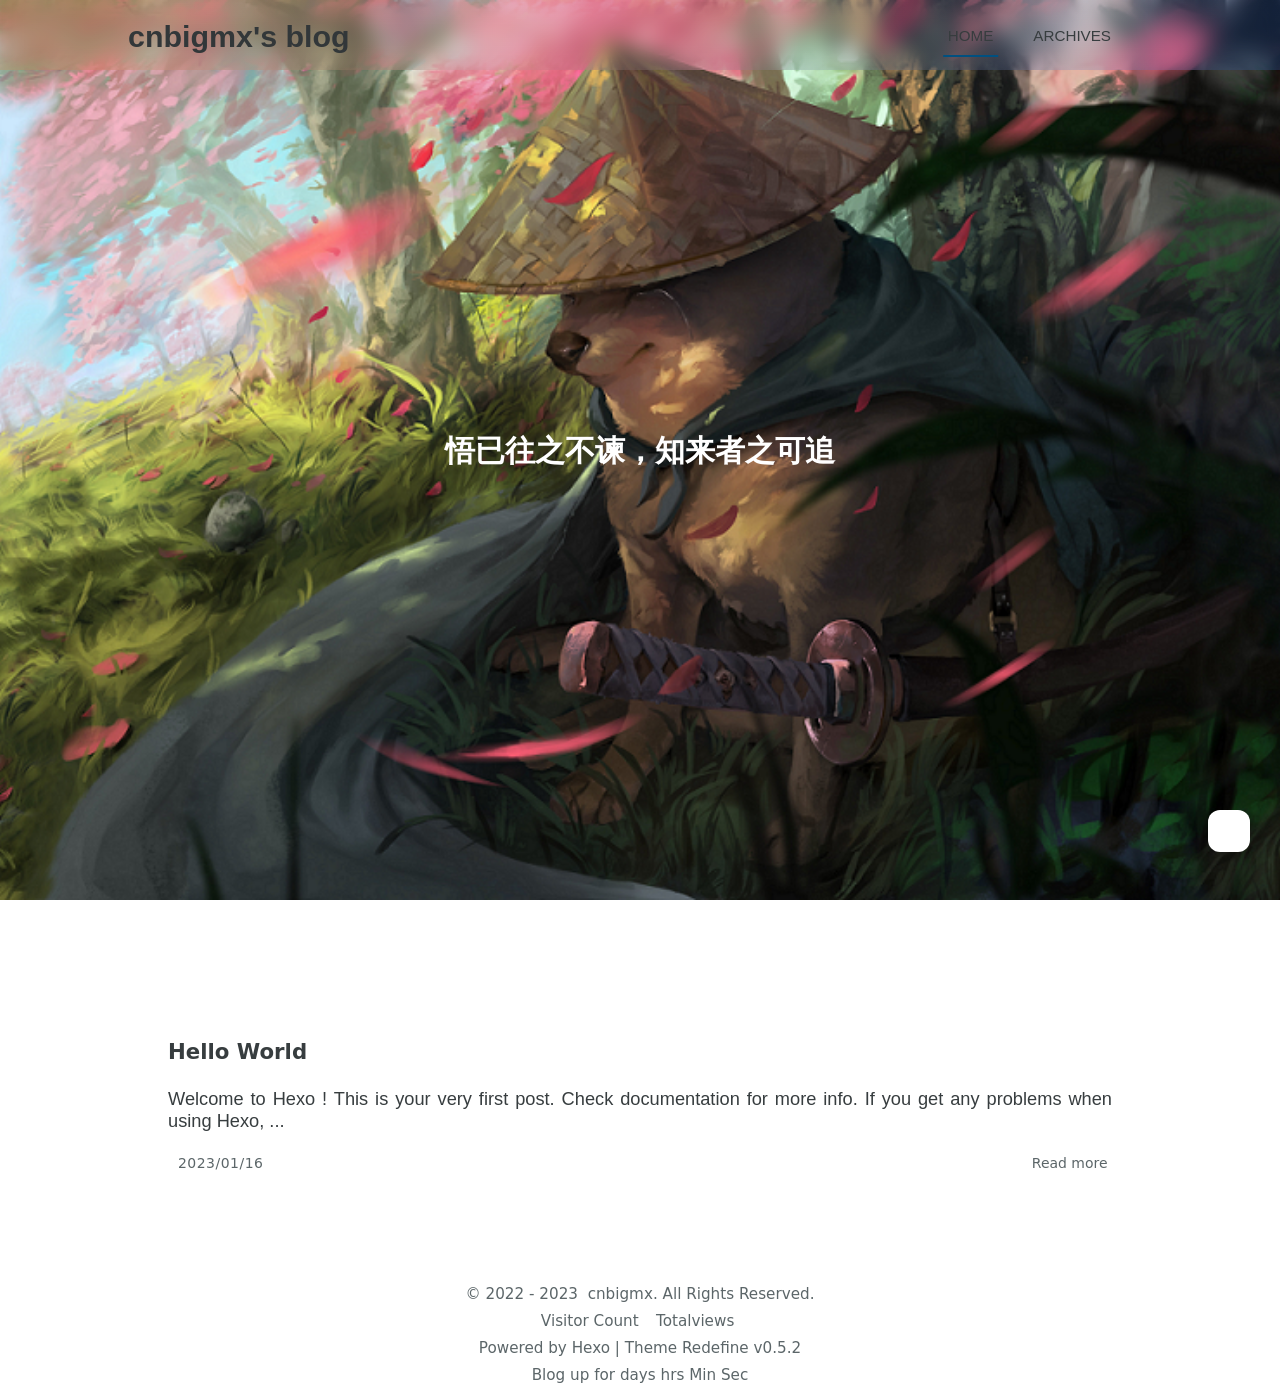
==== commit 83b2b231: "Site updated: 2023-01-18 17:18:21" ====
--- a/index.html
+++ b/index.html
@@ -19,20 +19,30 @@
     
 <link rel="stylesheet" href="/css/style.css">
 
-    <link rel="stylesheet" href="//evan.beee.top/projects/hexo-theme-redefine/v0.5.2/source/css/fonts.css">
+    
+<link rel="stylesheet" href="/css/fonts.css">
+
     
     <link rel="preconnect" href="https://evan.beee.top" crossorigin>
     <script id="hexo-configurations">
     let REDEFINE = window.REDEFINE || {};
     REDEFINE.hexo_config = {"hostname":"example.com","root":"/","language":"en","path":"search.json"};
-    REDEFINE.theme_config = {"toc":{"enable":true,"number":false,"expand_all":true,"init_open":true},"style":{"primary_color":"#005080","avatar":"/images/profile.jpg","favicon":"/images/icon.jpg","article_img_align":"center","right_side_width":"210px","content_max_width":"1000px","nav_color":{"left":"#f78736","right":"#367df7","transparency":35},"hover":{"shadow":true,"scale":false},"first_screen":{"enable":true,"background_image":{"light":"http://n0i.cn/2GQpCx","dark":"https://evan.beee.top/img/wallhaven-wqery6-dark.webp"},"title_color":{"light":"#fff","dark":"#d1d1b6"},"description":"悟已往之不谏，知来者之可追"},"scroll":{"progress_bar":{"enable":true},"percent":{"enable":false}}},"local_search":{"enable":true,"preload":true},"code_block":{"copy":true,"style":"mac"},"pjax":{"enable":true},"lazyload":{"enable":true},"version":"0.5.2","friend_links":{"columns":2}};
+    REDEFINE.theme_config = {"toc":{"enable":true,"number":false,"expand_all":true,"init_open":true},"style":{"primary_color":"#005080","avatar":"/images/profile.jpg","favicon":"/images/icon.jpg","article_img_align":"center","right_side_width":"210px","content_max_width":"1000px","nav_color":{"left":"#f78736","right":"#367df7","transparency":35},"hover":{"shadow":true,"scale":false},"first_screen":{"enable":true,"background_image":{"light":"/images/bg1234.png","dark":"https://evan.beee.top/img/wallhaven-wqery6-dark.webp"},"title_color":{"light":"#fff","dark":"#d1d1b6"},"description":"悟已往之不谏，知来者之可追"},"scroll":{"progress_bar":{"enable":true},"percent":{"enable":false}}},"local_search":{"enable":true,"preload":true},"code_block":{"copy":true,"style":"mac"},"pjax":{"enable":true},"lazyload":{"enable":true},"version":"0.5.2","friend_links":{"columns":2}};
     REDEFINE.language_ago = {"second":"%s seconds ago","minute":"%s minutes ago","hour":"%s hours ago","day":"%s days ago","week":"%s weeks ago","month":"%s months ago","year":"%s years ago"};
   </script>
     
-    <link rel="stylesheet" href="//evan.beee.top/projects/hexo-theme-redefine/v0.5.2/source/css/fontawesome.min.css">
-    <link rel="stylesheet" href="//evan.beee.top/projects/hexo-theme-redefine/v0.5.2/source/css/brands.min.css">
-    <link rel="stylesheet" href="//evan.beee.top/projects/hexo-theme-redefine/v0.5.2/source/css/solid.min.css">
-    <link rel="stylesheet" href="//evan.beee.top/projects/hexo-theme-redefine/v0.5.2/source/css/regular.min.css">
+    
+<link rel="stylesheet" href="/css/fontawesome.min.css">
+
+    
+<link rel="stylesheet" href="/css/brands.min.css">
+
+    
+<link rel="stylesheet" href="/css/solid.min.css">
+
+    
+<link rel="stylesheet" href="/css/regular.min.css">
+
     
     
     
@@ -420,24 +430,46 @@
 
 
 
-<script src="//evan.beee.top/projects/hexo-theme-redefine/v0.5.2/source/js/utils.js"></script><script src="//evan.beee.top/projects/hexo-theme-redefine/v0.5.2/source/js/main.js"></script><script src="//evan.beee.top/projects/hexo-theme-redefine/v0.5.2/source/js/header-shrink.js"></script><script src="//evan.beee.top/projects/hexo-theme-redefine/v0.5.2/source/js/back2top.js"></script><script src="//evan.beee.top/projects/hexo-theme-redefine/v0.5.2/source/js/dark-light-toggle.js"></script>
-
-
-    <script src="//evan.beee.top/projects/hexo-theme-redefine/v0.5.2/source/js/local-search.js"></script>
-
-
-
-    <script src="//evan.beee.top/projects/hexo-theme-redefine/v0.5.2/source/js/code-copy.js"></script>
-
-
-
-    <script src="//evan.beee.top/projects/hexo-theme-redefine/v0.5.2/source/js/lazyload.js"></script>
-
-
-
-    <script src="//evan.beee.top/projects/hexo-theme-redefine/v0.5.2/source/js/runtime.js"></script>
-    <script src="//evan.beee.top/projects/hexo-theme-redefine/v0.5.2/source/js/odometer.min.js"></script>
-    <link rel="stylesheet" href="//evan.beee.top/projects/hexo-theme-redefine/v0.5.2/source/css/odometer-theme-minimal.css">
+
+<script src="/js/utils.js"></script>
+
+<script src="/js/main.js"></script>
+
+<script src="/js/header-shrink.js"></script>
+
+<script src="/js/back2top.js"></script>
+
+<script src="/js/dark-light-toggle.js"></script>
+
+
+
+    
+<script src="/js/local-search.js"></script>
+
+
+
+
+    
+<script src="/js/code-copy.js"></script>
+
+
+
+
+    
+<script src="/js/lazyload.js"></script>
+
+
+
+
+    
+<script src="/js/runtime.js"></script>
+
+    
+<script src="/js/odometer.min.js"></script>
+
+    
+<link rel="stylesheet" href="/css/odometer-theme-minimal.css">
+
 
 
 <div class="post-scripts pjax">
@@ -445,7 +477,9 @@
 </div>
 
 
-    <script src="//evan.beee.top/projects/hexo-theme-redefine/v0.5.2/source/js/libs/pjax.min.js"></script>
+    
+<script src="/js/libs/pjax.min.js"></script>
+
 <script>
     window.addEventListener('DOMContentLoaded', () => {
         window.pjax = new Pjax({
--- a/css/style.css
+++ b/css/style.css
@@ -3714,7 +3714,7 @@
 }
 @media (prefers-color-scheme: light) {
   .first-screen-container {
-    background: url("http://n0i.cn/2GQpCx") center center/cover no-repeat !important;
+    background: url("/images/bg1234.png") center center/cover no-repeat !important;
   }
 }
 @media (prefers-color-scheme: dark) {
@@ -3723,7 +3723,7 @@
   }
 }
 .light-mode .first-screen-container {
-  background: url("http://n0i.cn/2GQpCx") center center/cover no-repeat !important;
+  background: url("/images/bg1234.png") center center/cover no-repeat !important;
 }
 .dark-mode .first-screen-container {
   background: url("https://evan.beee.top/img/wallhaven-wqery6-dark.webp") center center/cover no-repeat !important;
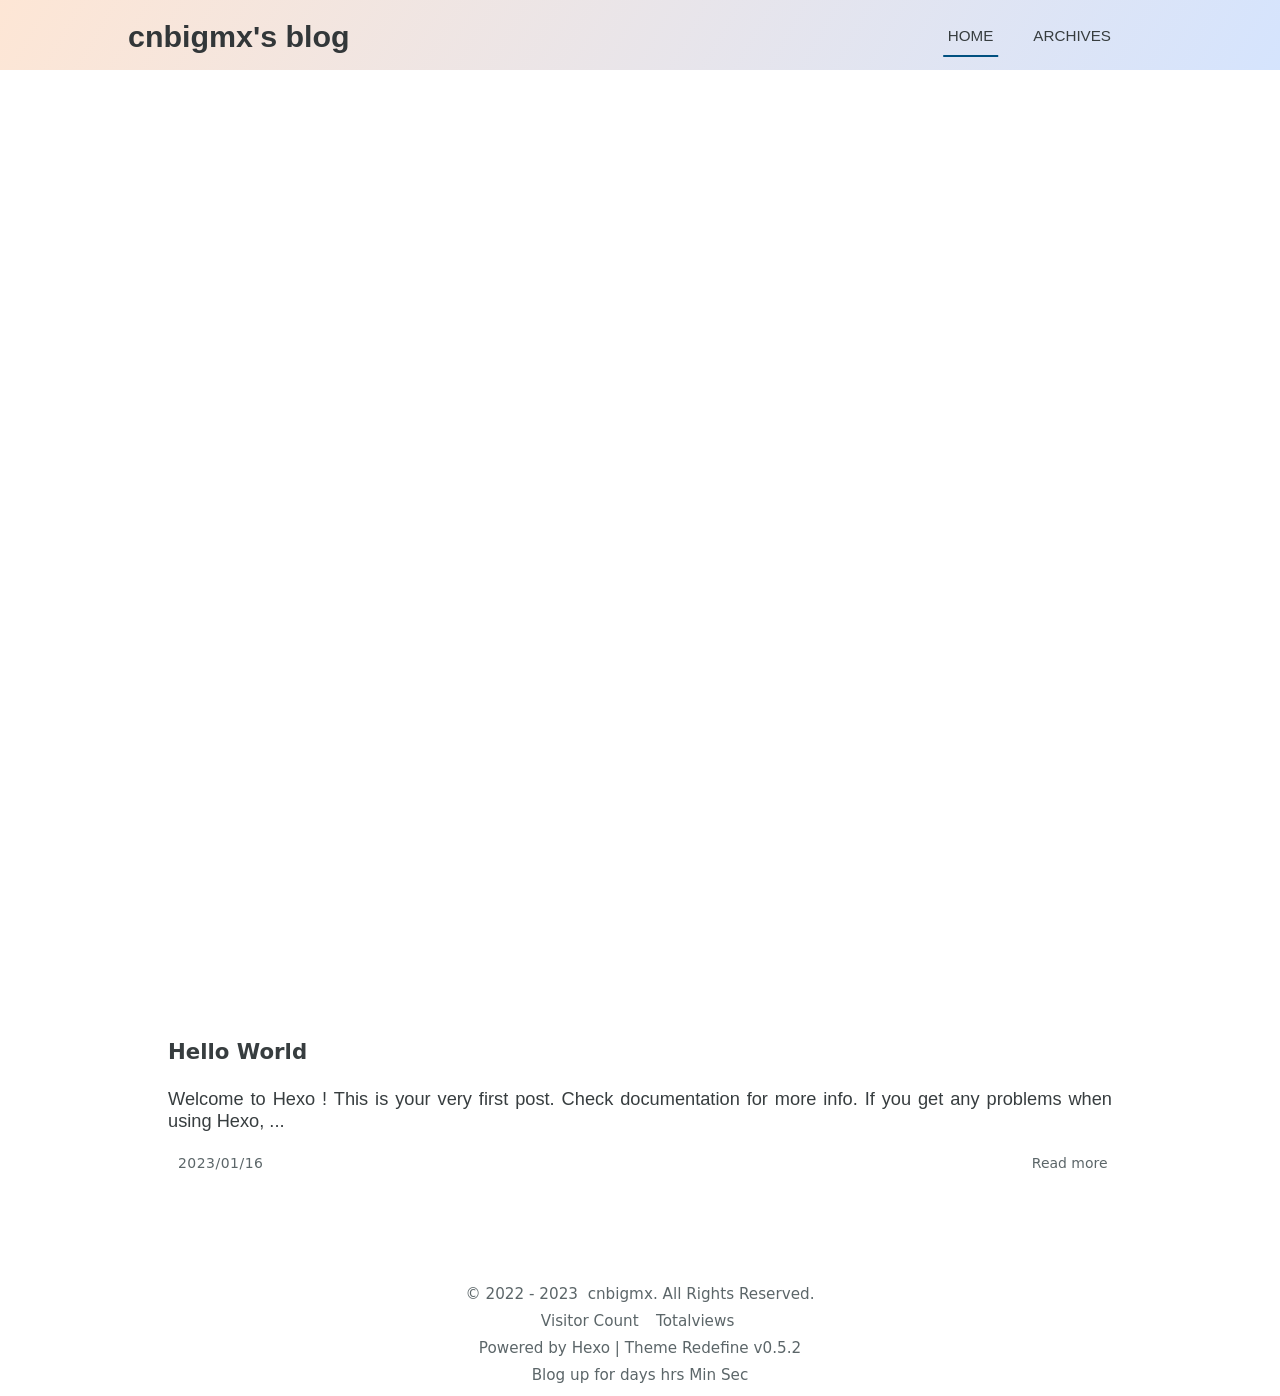
==== commit 696c3cc4: "Site updated: 2023-01-18 17:36:57" ====
--- a/index.html
+++ b/index.html
@@ -27,7 +27,7 @@
     <script id="hexo-configurations">
     let REDEFINE = window.REDEFINE || {};
     REDEFINE.hexo_config = {"hostname":"example.com","root":"/","language":"en","path":"search.json"};
-    REDEFINE.theme_config = {"toc":{"enable":true,"number":false,"expand_all":true,"init_open":true},"style":{"primary_color":"#005080","avatar":"/images/profile.jpg","favicon":"/images/icon.jpg","article_img_align":"center","right_side_width":"210px","content_max_width":"1000px","nav_color":{"left":"#f78736","right":"#367df7","transparency":35},"hover":{"shadow":true,"scale":false},"first_screen":{"enable":true,"background_image":{"light":"/images/bg1234.png","dark":"https://evan.beee.top/img/wallhaven-wqery6-dark.webp"},"title_color":{"light":"#fff","dark":"#d1d1b6"},"description":"悟已往之不谏，知来者之可追"},"scroll":{"progress_bar":{"enable":true},"percent":{"enable":false}}},"local_search":{"enable":true,"preload":true},"code_block":{"copy":true,"style":"mac"},"pjax":{"enable":true},"lazyload":{"enable":true},"version":"0.5.2","friend_links":{"columns":2}};
+    REDEFINE.theme_config = {"toc":{"enable":true,"number":false,"expand_all":true,"init_open":true},"style":{"primary_color":"#005080","avatar":"/images/profile.jpg","favicon":"/images/icon.jpg","article_img_align":"center","right_side_width":"210px","content_max_width":"1000px","nav_color":{"left":"#f78736","right":"#367df7","transparency":35},"hover":{"shadow":true,"scale":false},"first_screen":{"enable":true,"background_image":{"light":"https://s1.ax1x.com/2023/01/18/pS3R3mq.png","dark":"https://evan.beee.top/img/wallhaven-wqery6-dark.webp"},"title_color":{"light":"#fff","dark":"#d1d1b6"},"description":"悟已往之不谏，知来者之可追"},"scroll":{"progress_bar":{"enable":true},"percent":{"enable":false}}},"local_search":{"enable":true,"preload":true},"code_block":{"copy":true,"style":"mac"},"pjax":{"enable":true},"lazyload":{"enable":true},"version":"0.5.2","friend_links":{"columns":2}};
     REDEFINE.language_ago = {"second":"%s seconds ago","minute":"%s minutes ago","hour":"%s hours ago","day":"%s days ago","week":"%s weeks ago","month":"%s months ago","year":"%s years ago"};
   </script>
     
--- a/css/style.css
+++ b/css/style.css
@@ -3714,7 +3714,7 @@
 }
 @media (prefers-color-scheme: light) {
   .first-screen-container {
-    background: url("/images/bg1234.png") center center/cover no-repeat !important;
+    background: url("https://s1.ax1x.com/2023/01/18/pS3R3mq.png") center center/cover no-repeat !important;
   }
 }
 @media (prefers-color-scheme: dark) {
@@ -3723,7 +3723,7 @@
   }
 }
 .light-mode .first-screen-container {
-  background: url("/images/bg1234.png") center center/cover no-repeat !important;
+  background: url("https://s1.ax1x.com/2023/01/18/pS3R3mq.png") center center/cover no-repeat !important;
 }
 .dark-mode .first-screen-container {
   background: url("https://evan.beee.top/img/wallhaven-wqery6-dark.webp") center center/cover no-repeat !important;
